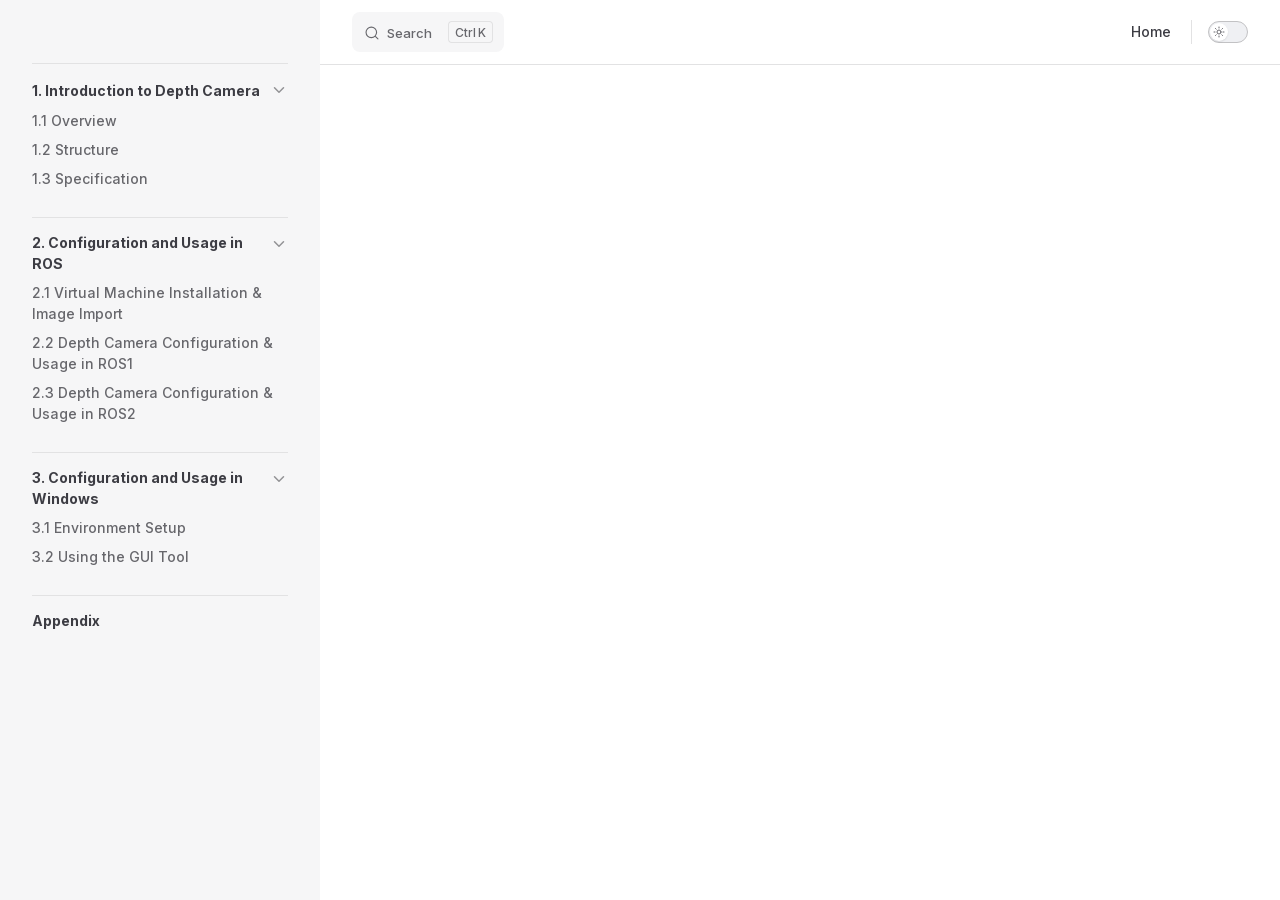
==== projects/Aurora930-Pro/en/latest/docs/index.html @ 8a3d4b2e "内容修改" ====
<!DOCTYPE html>
<html lang="en-US" dir="ltr">
  <head>
    <meta charset="utf-8">
    <meta name="viewport" content="width=device-width,initial-scale=1">
    <title>Aurora930-Pro Documentation</title>
    <meta name="description" content="Aurora930-Pro depth camera documentation">
    <meta name="generator" content="VitePress v1.6.4">
    <link rel="preload stylesheet" href="/projects/Aurora930-Pro/en/latest/assets/style.Cp7P6zC-.css" as="style">
    <link rel="preload stylesheet" href="/projects/Aurora930-Pro/en/latest/vp-icons.css" as="style">
    
    <script type="module" src="/projects/Aurora930-Pro/en/latest/assets/app.D8AveaVB.js"></script>
    <link rel="preload" href="/projects/Aurora930-Pro/en/latest/assets/inter-roman-latin.Di8DUHzh.woff2" as="font" type="font/woff2" crossorigin="">
    <link rel="modulepreload" href="/projects/Aurora930-Pro/en/latest/assets/chunks/theme.DagCFH_u.js">
    <link rel="modulepreload" href="/projects/Aurora930-Pro/en/latest/assets/chunks/framework.CgKFW5Fx.js">
    <link rel="modulepreload" href="/projects/Aurora930-Pro/en/latest/assets/docs_index.md.9IpDhLNs.lean.js">
    <link rel="icon" href="/projects/Aurora930-Pro/en/latest/favicon.ico">
    <script id="check-dark-mode">(()=>{const e=localStorage.getItem("vitepress-theme-appearance")||"auto",a=window.matchMedia("(prefers-color-scheme: dark)").matches;(!e||e==="auto"?a:e==="dark")&&document.documentElement.classList.add("dark")})();</script>
    <script id="check-mac-os">document.documentElement.classList.toggle("mac",/Mac|iPhone|iPod|iPad/i.test(navigator.platform));</script>
  </head>
  <body>
    <div id="app"><!--[--><div class="Layout" data-v-5d98c3a5><!--[--><!--]--><!--[--><span tabindex="-1" data-v-0b0ada53></span><a href="#VPContent" class="VPSkipLink visually-hidden" data-v-0b0ada53>Skip to content</a><!--]--><!----><header class="VPNav" data-v-5d98c3a5 data-v-ae24b3ad><div class="VPNavBar" data-v-ae24b3ad data-v-6aa21345><div class="wrapper" data-v-6aa21345><div class="container" data-v-6aa21345><div class="title" data-v-6aa21345><div class="VPNavBarTitle has-sidebar" data-v-6aa21345 data-v-1168a8e4><a class="title" href="/projects/Aurora930-Pro/en/latest/" data-v-1168a8e4><!--[--><!--]--><!--[--><img class="VPImage logo" src="/projects/Aurora930-Pro/en/latest/e-logo.png" alt data-v-8426fc1a><!--]--><!----><!--[--><!--]--></a></div></div><div class="content" data-v-6aa21345><div class="content-body" data-v-6aa21345><!--[--><!--]--><div class="VPNavBarSearch search" data-v-6aa21345><!--[--><!----><div id="local-search"><button type="button" class="DocSearch DocSearch-Button" aria-label="Search"><span class="DocSearch-Button-Container"><span class="vp-icon DocSearch-Search-Icon"></span><span class="DocSearch-Button-Placeholder">Search</span></span><span class="DocSearch-Button-Keys"><kbd class="DocSearch-Button-Key"></kbd><kbd class="DocSearch-Button-Key">K</kbd></span></button></div><!--]--></div><nav aria-labelledby="main-nav-aria-label" class="VPNavBarMenu menu" data-v-6aa21345 data-v-dc692963><span id="main-nav-aria-label" class="visually-hidden" data-v-dc692963> Main Navigation </span><!--[--><!--[--><a class="VPLink link vp-external-link-icon VPNavBarMenuLink" href="https://www.hiwonder.net/" target="_self" rel="noreferrer" tabindex="0" data-v-dc692963 data-v-e56f3d57><!--[--><span data-v-e56f3d57>Home</span><!--]--></a><!--]--><!--]--></nav><!----><div class="VPNavBarAppearance appearance" data-v-6aa21345 data-v-6c893767><button class="VPSwitch VPSwitchAppearance" type="button" role="switch" title aria-checked="false" data-v-6c893767 data-v-5337faa4 data-v-1d5665e3><span class="check" data-v-1d5665e3><span class="icon" data-v-1d5665e3><!--[--><span class="vpi-sun sun" data-v-5337faa4></span><span class="vpi-moon moon" data-v-5337faa4></span><!--]--></span></span></button></div><!----><div class="VPFlyout VPNavBarExtra extra" data-v-6aa21345 data-v-bb2aa2f0 data-v-cf11d7a2><button type="button" class="button" aria-haspopup="true" aria-expanded="false" aria-label="extra navigation" data-v-cf11d7a2><span class="vpi-more-horizontal icon" data-v-cf11d7a2></span></button><div class="menu" data-v-cf11d7a2><div class="VPMenu" data-v-cf11d7a2 data-v-b98bc113><!----><!--[--><!--[--><!----><div class="group" data-v-bb2aa2f0><div class="item appearance" data-v-bb2aa2f0><p class="label" data-v-bb2aa2f0>Appearance</p><div class="appearance-action" data-v-bb2aa2f0><button class="VPSwitch VPSwitchAppearance" type="button" role="switch" title aria-checked="false" data-v-bb2aa2f0 data-v-5337faa4 data-v-1d5665e3><span class="check" data-v-1d5665e3><span class="icon" data-v-1d5665e3><!--[--><span class="vpi-sun sun" data-v-5337faa4></span><span class="vpi-moon moon" data-v-5337faa4></span><!--]--></span></span></button></div></div></div><!----><!--]--><!--]--></div></div></div><!--[--><!--]--><button type="button" class="VPNavBarHamburger hamburger" aria-label="mobile navigation" aria-expanded="false" aria-controls="VPNavScreen" data-v-6aa21345 data-v-e5dd9c1c><span class="container" data-v-e5dd9c1c><span class="top" data-v-e5dd9c1c></span><span class="middle" data-v-e5dd9c1c></span><span class="bottom" data-v-e5dd9c1c></span></span></button></div></div></div></div><div class="divider" data-v-6aa21345><div class="divider-line" data-v-6aa21345></div></div></div><!----></header><div class="VPLocalNav has-sidebar empty" data-v-5d98c3a5 data-v-a6f0e41e><div class="container" data-v-a6f0e41e><button class="menu" aria-expanded="false" aria-controls="VPSidebarNav" data-v-a6f0e41e><span class="vpi-align-left menu-icon" data-v-a6f0e41e></span><span class="menu-text" data-v-a6f0e41e>Menu</span></button><div class="VPLocalNavOutlineDropdown" style="--vp-vh:0px;" data-v-a6f0e41e data-v-8a42e2b4><button data-v-8a42e2b4>Return to top</button><!----></div></div></div><aside class="VPSidebar" data-v-5d98c3a5 data-v-319d5ca6><div class="curtain" data-v-319d5ca6></div><nav class="nav" id="VPSidebarNav" aria-labelledby="sidebar-aria-label" tabindex="-1" data-v-319d5ca6><span class="visually-hidden" id="sidebar-aria-label" data-v-319d5ca6> Sidebar Navigation </span><!--[--><!--]--><!--[--><div class="no-transition group" data-v-c40bc020><section class="VPSidebarItem level-0 collapsible is-link" data-v-c40bc020 data-v-b3fd67f8><div class="item" tabindex="0" data-v-b3fd67f8><div class="indicator" data-v-b3fd67f8></div><a class="VPLink link link" href="/projects/Aurora930-Pro/en/latest/docs/1.Introduction_to_Depth_Camera.html" data-v-b3fd67f8><!--[--><h2 class="text" data-v-b3fd67f8>1. Introduction to Depth Camera</h2><!--]--></a><div class="caret" role="button" aria-label="toggle section" tabindex="0" data-v-b3fd67f8><span class="vpi-chevron-right caret-icon" data-v-b3fd67f8></span></div></div><div class="items" data-v-b3fd67f8><!--[--><div class="VPSidebarItem level-1 is-link" data-v-b3fd67f8 data-v-b3fd67f8><div class="item" data-v-b3fd67f8><div class="indicator" data-v-b3fd67f8></div><a class="VPLink link link" href="/projects/Aurora930-Pro/en/latest/docs/1.Introduction_to_Depth_Camera.html#_1-1-overview" data-v-b3fd67f8><!--[--><p class="text" data-v-b3fd67f8>1.1 Overview</p><!--]--></a><!----></div><!----></div><div class="VPSidebarItem level-1 is-link" data-v-b3fd67f8 data-v-b3fd67f8><div class="item" data-v-b3fd67f8><div class="indicator" data-v-b3fd67f8></div><a class="VPLink link link" href="/projects/Aurora930-Pro/en/latest/docs/1.Introduction_to_Depth_Camera.html#_1-2-structure" data-v-b3fd67f8><!--[--><p class="text" data-v-b3fd67f8>1.2 Structure</p><!--]--></a><!----></div><!----></div><div class="VPSidebarItem level-1 is-link" data-v-b3fd67f8 data-v-b3fd67f8><div class="item" data-v-b3fd67f8><div class="indicator" data-v-b3fd67f8></div><a class="VPLink link link" href="/projects/Aurora930-Pro/en/latest/docs/1.Introduction_to_Depth_Camera.html#_1-3-specification" data-v-b3fd67f8><!--[--><p class="text" data-v-b3fd67f8>1.3 Specification</p><!--]--></a><!----></div><!----></div><!--]--></div></section></div><div class="no-transition group" data-v-c40bc020><section class="VPSidebarItem level-0 collapsible is-link" data-v-c40bc020 data-v-b3fd67f8><div class="item" tabindex="0" data-v-b3fd67f8><div class="indicator" data-v-b3fd67f8></div><a class="VPLink link link" href="/projects/Aurora930-Pro/en/latest/docs/2.Configuration_and_Usage_in_ROS.html" data-v-b3fd67f8><!--[--><h2 class="text" data-v-b3fd67f8>2. Configuration and Usage in ROS</h2><!--]--></a><div class="caret" role="button" aria-label="toggle section" tabindex="0" data-v-b3fd67f8><span class="vpi-chevron-right caret-icon" data-v-b3fd67f8></span></div></div><div class="items" data-v-b3fd67f8><!--[--><div class="VPSidebarItem level-1 is-link" data-v-b3fd67f8 data-v-b3fd67f8><div class="item" data-v-b3fd67f8><div class="indicator" data-v-b3fd67f8></div><a class="VPLink link link" href="/projects/Aurora930-Pro/en/latest/docs/2.Configuration_and_Usage_in_ROS.html#_2-1-virtual-machine-installation-image-import" data-v-b3fd67f8><!--[--><p class="text" data-v-b3fd67f8>2.1 Virtual Machine Installation & Image Import</p><!--]--></a><!----></div><!----></div><div class="VPSidebarItem level-1 is-link" data-v-b3fd67f8 data-v-b3fd67f8><div class="item" data-v-b3fd67f8><div class="indicator" data-v-b3fd67f8></div><a class="VPLink link link" href="/projects/Aurora930-Pro/en/latest/docs/2.Configuration_and_Usage_in_ROS.html#_2-2-depth-camera-configuration-usage-in-ros1" data-v-b3fd67f8><!--[--><p class="text" data-v-b3fd67f8>2.2 Depth Camera Configuration & Usage in ROS1</p><!--]--></a><!----></div><!----></div><div class="VPSidebarItem level-1 is-link" data-v-b3fd67f8 data-v-b3fd67f8><div class="item" data-v-b3fd67f8><div class="indicator" data-v-b3fd67f8></div><a class="VPLink link link" href="/projects/Aurora930-Pro/en/latest/docs/2.Configuration_and_Usage_in_ROS.html#_2-3-depth-camera-configuration-usage-in-ros2" data-v-b3fd67f8><!--[--><p class="text" data-v-b3fd67f8>2.3 Depth Camera Configuration & Usage in ROS2</p><!--]--></a><!----></div><!----></div><!--]--></div></section></div><div class="no-transition group" data-v-c40bc020><section class="VPSidebarItem level-0 collapsible is-link" data-v-c40bc020 data-v-b3fd67f8><div class="item" tabindex="0" data-v-b3fd67f8><div class="indicator" data-v-b3fd67f8></div><a class="VPLink link link" href="/projects/Aurora930-Pro/en/latest/docs/3.Configuration_and_Usage_in_Windows.html" data-v-b3fd67f8><!--[--><h2 class="text" data-v-b3fd67f8>3. Configuration and Usage in Windows</h2><!--]--></a><div class="caret" role="button" aria-label="toggle section" tabindex="0" data-v-b3fd67f8><span class="vpi-chevron-right caret-icon" data-v-b3fd67f8></span></div></div><div class="items" data-v-b3fd67f8><!--[--><div class="VPSidebarItem level-1 is-link" data-v-b3fd67f8 data-v-b3fd67f8><div class="item" data-v-b3fd67f8><div class="indicator" data-v-b3fd67f8></div><a class="VPLink link link" href="/projects/Aurora930-Pro/en/latest/docs/3.Configuration_and_Usage_in_Windows.html#_3-1-environment-setup" data-v-b3fd67f8><!--[--><p class="text" data-v-b3fd67f8>3.1 Environment Setup</p><!--]--></a><!----></div><!----></div><div class="VPSidebarItem level-1 is-link" data-v-b3fd67f8 data-v-b3fd67f8><div class="item" data-v-b3fd67f8><div class="indicator" data-v-b3fd67f8></div><a class="VPLink link link" href="/projects/Aurora930-Pro/en/latest/docs/3.Configuration_and_Usage_in_Windows.html#_3-2-using-the-gui-tool" data-v-b3fd67f8><!--[--><p class="text" data-v-b3fd67f8>3.2 Using the GUI Tool</p><!--]--></a><!----></div><!----></div><!--]--></div></section></div><div class="no-transition group" data-v-c40bc020><div class="VPSidebarItem level-0 collapsible is-link" data-v-c40bc020 data-v-b3fd67f8><div class="item" tabindex="0" data-v-b3fd67f8><div class="indicator" data-v-b3fd67f8></div><a class="VPLink link link" href="/projects/Aurora930-Pro/en/latest/docs/Appendix.html" data-v-b3fd67f8><!--[--><p class="text" data-v-b3fd67f8>Appendix</p><!--]--></a><!----></div><!----></div></div><!--]--><!--[--><!--]--></nav></aside><div class="VPContent has-sidebar" id="VPContent" data-v-5d98c3a5 data-v-1428d186><page-redirect data-v-1428d186></page-redirect></div><!----><!--[--><!--]--></div><!--[--><!----><!--]--><!----><!--]--></div>
    <script>window.__VP_HASH_MAP__=JSON.parse("{\"docs_1.introduction_to_depth_camera.md\":\"BYL09eOH\",\"docs_2.configuration_and_usage_in_ros.md\":\"D1vqk2oC\",\"docs_3.configuration_and_usage_in_windows.md\":\"Bz9KjbNF\",\"docs_appendix.md\":\"94akVBrg\",\"docs_index.md\":\"9IpDhLNs\",\"index.md\":\"cElbRmN9\"}");window.__VP_SITE_DATA__=JSON.parse("{\"lang\":\"en-US\",\"dir\":\"ltr\",\"title\":\"Aurora930-Pro Documentation\",\"description\":\"Aurora930-Pro depth camera documentation\",\"base\":\"/projects/Aurora930-Pro/en/latest/\",\"head\":[],\"router\":{\"prefetchLinks\":true},\"appearance\":true,\"themeConfig\":{\"siteTitle\":false,\"logo\":\"/e-logo.png\",\"outline\":[2,3],\"search\":{\"provider\":\"local\",\"options\":{\"translations\":{\"button\":{\"buttonText\":\"Search\",\"buttonAriaLabel\":\"Search\"},\"modal\":{\"searchBox\":{\"resetButtonTitle\":\"Clear search query\",\"resetButtonAriaLabel\":\"Clear search query\",\"cancelButtonText\":\"Cancel\",\"cancelButtonAriaLabel\":\"Cancel\"},\"startScreen\":{\"recentSearchTitle\":\"Recent Searches\",\"noRecentSearchText\":\"No recent searches\",\"suggestedQueryTitle\":\"Suggested Queries\"},\"noResultsScreen\":{\"noResultsText\":\"No results found for\",\"suggestedQueryText\":\"You can try searching for\",\"reportMissingResultsText\":\"Have any queries?\",\"reportMissingResultsLinkText\":\"Report here\"},\"footer\":{\"selectText\":\"to select\",\"navigateText\":\"to navigate\",\"closeText\":\"to close\"}}}}},\"nav\":[{\"text\":\"Home\",\"link\":\"https://www.hiwonder.net/\",\"target\":\"_self\"}],\"sidebar\":[{\"text\":\"1. Introduction to Depth Camera\",\"link\":\"/docs/1.Introduction_to_Depth_Camera.html\",\"collapsed\":false,\"items\":[{\"text\":\"1.1 Overview\",\"link\":\"/docs/1.Introduction_to_Depth_Camera.html#_1-1-overview\"},{\"text\":\"1.2 Structure\",\"link\":\"/docs/1.Introduction_to_Depth_Camera.html#_1-2-structure\"},{\"text\":\"1.3 Specification\",\"link\":\"/docs/1.Introduction_to_Depth_Camera.html#_1-3-specification\"}]},{\"text\":\"2. Configuration and Usage in ROS\",\"link\":\"/docs/2.Configuration_and_Usage_in_ROS.html\",\"collapsed\":false,\"items\":[{\"text\":\"2.1 Virtual Machine Installation & Image Import\",\"link\":\"/docs/2.Configuration_and_Usage_in_ROS.html#_2-1-virtual-machine-installation-image-import\"},{\"text\":\"2.2 Depth Camera Configuration & Usage in ROS1\",\"link\":\"/docs/2.Configuration_and_Usage_in_ROS.html#_2-2-depth-camera-configuration-usage-in-ros1\"},{\"text\":\"2.3 Depth Camera Configuration & Usage in ROS2\",\"link\":\"/docs/2.Configuration_and_Usage_in_ROS.html#_2-3-depth-camera-configuration-usage-in-ros2\"}]},{\"text\":\"3. Configuration and Usage in Windows\",\"link\":\"/docs/3.Configuration_and_Usage_in_Windows.html\",\"collapsed\":false,\"items\":[{\"text\":\"3.1 Environment Setup\",\"link\":\"/docs/3.Configuration_and_Usage_in_Windows.html#_3-1-environment-setup\"},{\"text\":\"3.2 Using the GUI Tool\",\"link\":\"/docs/3.Configuration_and_Usage_in_Windows.html#_3-2-using-the-gui-tool\"}]},{\"text\":\"Appendix\",\"link\":\"/docs/Appendix.html\",\"collapsed\":false,\"items\":[]}]},\"locales\":{},\"scrollOffset\":134,\"cleanUrls\":false}");</script>
    
  </body>
</html>
---- projects/Aurora930-Pro/en/latest/assets/style.Cp7P6zC-.css ----
@font-face{font-family:Inter;font-style:normal;font-weight:100 900;font-display:swap;src:url(/projects/Aurora930-Pro/en/latest/assets/inter-roman-cyrillic-ext.BBPuwvHQ.woff2) format("woff2");unicode-range:U+0460-052F,U+1C80-1C88,U+20B4,U+2DE0-2DFF,U+A640-A69F,U+FE2E-FE2F}@font-face{font-family:Inter;font-style:normal;font-weight:100 900;font-display:swap;src:url(/projects/Aurora930-Pro/en/latest/assets/inter-roman-cyrillic.C5lxZ8CY.woff2) format("woff2");unicode-range:U+0301,U+0400-045F,U+0490-0491,U+04B0-04B1,U+2116}@font-face{font-family:Inter;font-style:normal;font-weight:100 900;font-display:swap;src:url(/projects/Aurora930-Pro/en/latest/assets/inter-roman-greek-ext.CqjqNYQ-.woff2) format("woff2");unicode-range:U+1F00-1FFF}@font-face{font-family:Inter;font-style:normal;font-weight:100 900;font-display:swap;src:url(/projects/Aurora930-Pro/en/latest/assets/inter-roman-greek.BBVDIX6e.woff2) format("woff2");unicode-range:U+0370-0377,U+037A-037F,U+0384-038A,U+038C,U+038E-03A1,U+03A3-03FF}@font-face{font-family:Inter;font-style:normal;font-weight:100 900;font-display:swap;src:url(/projects/Aurora930-Pro/en/latest/assets/inter-roman-vietnamese.BjW4sHH5.woff2) format("woff2");unicode-range:U+0102-0103,U+0110-0111,U+0128-0129,U+0168-0169,U+01A0-01A1,U+01AF-01B0,U+0300-0301,U+0303-0304,U+0308-0309,U+0323,U+0329,U+1EA0-1EF9,U+20AB}@font-face{font-family:Inter;font-style:normal;font-weight:100 900;font-display:swap;src:url(/projects/Aurora930-Pro/en/latest/assets/inter-roman-latin-ext.4ZJIpNVo.woff2) format("woff2");unicode-range:U+0100-02AF,U+0304,U+0308,U+0329,U+1E00-1E9F,U+1EF2-1EFF,U+2020,U+20A0-20AB,U+20AD-20C0,U+2113,U+2C60-2C7F,U+A720-A7FF}@font-face{font-family:Inter;font-style:normal;font-weight:100 900;font-display:swap;src:url(/projects/Aurora930-Pro/en/latest/assets/inter-roman-latin.Di8DUHzh.woff2) format("woff2");unicode-range:U+0000-00FF,U+0131,U+0152-0153,U+02BB-02BC,U+02C6,U+02DA,U+02DC,U+0304,U+0308,U+0329,U+2000-206F,U+2074,U+20AC,U+2122,U+2191,U+2193,U+2212,U+2215,U+FEFF,U+FFFD}@font-face{font-family:Inter;font-style:italic;font-weight:100 900;font-display:swap;src:url(/projects/Aurora930-Pro/en/latest/assets/inter-italic-cyrillic-ext.r48I6akx.woff2) format("woff2");unicode-range:U+0460-052F,U+1C80-1C88,U+20B4,U+2DE0-2DFF,U+A640-A69F,U+FE2E-FE2F}@font-face{font-family:Inter;font-style:italic;font-weight:100 900;font-display:swap;src:url(/projects/Aurora930-Pro/en/latest/assets/inter-italic-cyrillic.By2_1cv3.woff2) format("woff2");unicode-range:U+0301,U+0400-045F,U+0490-0491,U+04B0-04B1,U+2116}@font-face{font-family:Inter;font-style:italic;font-weight:100 900;font-display:swap;src:url(/projects/Aurora930-Pro/en/latest/assets/inter-italic-greek-ext.1u6EdAuj.woff2) format("woff2");unicode-range:U+1F00-1FFF}@font-face{font-family:Inter;font-style:italic;font-weight:100 900;font-display:swap;src:url(/projects/Aurora930-Pro/en/latest/assets/inter-italic-greek.DJ8dCoTZ.woff2) format("woff2");unicode-range:U+0370-0377,U+037A-037F,U+0384-038A,U+038C,U+038E-03A1,U+03A3-03FF}@font-face{font-family:Inter;font-style:italic;font-weight:100 900;font-display:swap;src:url(/projects/Aurora930-Pro/en/latest/assets/inter-italic-vietnamese.BSbpV94h.woff2) format("woff2");unicode-range:U+0102-0103,U+0110-0111,U+0128-0129,U+0168-0169,U+01A0-01A1,U+01AF-01B0,U+0300-0301,U+0303-0304,U+0308-0309,U+0323,U+0329,U+1EA0-1EF9,U+20AB}@font-face{font-family:Inter;font-style:italic;font-weight:100 900;font-display:swap;src:url(/projects/Aurora930-Pro/en/latest/assets/inter-italic-latin-ext.CN1xVJS-.woff2) format("woff2");unicode-range:U+0100-02AF,U+0304,U+0308,U+0329,U+1E00-1E9F,U+1EF2-1EFF,U+2020,U+20A0-20AB,U+20AD-20C0,U+2113,U+2C60-2C7F,U+A720-A7FF}@font-face{font-family:Inter;font-style:italic;font-weight:100 900;font-display:swap;src:url(/projects/Aurora930-Pro/en/latest/assets/inter-italic-latin.C2AdPX0b.woff2) format("woff2");unicode-range:U+0000-00FF,U+0131,U+0152-0153,U+02BB-02BC,U+02C6,U+02DA,U+02DC,U+0304,U+0308,U+0329,U+2000-206F,U+2074,U+20AC,U+2122,U+2191,U+2193,U+2212,U+2215,U+FEFF,U+FFFD}@font-face{font-family:Punctuation SC;font-weight:400;src:local("PingFang SC Regular"),local("Noto Sans CJK SC"),local("Microsoft YaHei");unicode-range:U+201C,U+201D,U+2018,U+2019,U+2E3A,U+2014,U+2013,U+2026,U+00B7,U+007E,U+002F}@font-face{font-family:Punctuation SC;font-weight:500;src:local("PingFang SC Medium"),local("Noto Sans CJK SC"),local("Microsoft YaHei");unicode-range:U+201C,U+201D,U+2018,U+2019,U+2E3A,U+2014,U+2013,U+2026,U+00B7,U+007E,U+002F}@font-face{font-family:Punctuation SC;font-weight:600;src:local("PingFang SC Semibold"),local("Noto Sans CJK SC Bold"),local("Microsoft YaHei Bold");unicode-range:U+201C,U+201D,U+2018,U+2019,U+2E3A,U+2014,U+2013,U+2026,U+00B7,U+007E,U+002F}@font-face{font-family:Punctuation SC;font-weight:700;src:local("PingFang SC Semibold"),local("Noto Sans CJK SC Bold"),local("Microsoft YaHei Bold");unicode-range:U+201C,U+201D,U+2018,U+2019,U+2E3A,U+2014,U+2013,U+2026,U+00B7,U+007E,U+002F}:root{--vp-c-white: #ffffff;--vp-c-black: #000000;--vp-c-neutral: var(--vp-c-black);--vp-c-neutral-inverse: var(--vp-c-white)}.dark{--vp-c-neutral: var(--vp-c-white);--vp-c-neutral-inverse: var(--vp-c-black)}:root{--vp-c-gray-1: #dddde3;--vp-c-gray-2: #e4e4e9;--vp-c-gray-3: #ebebef;--vp-c-gray-soft: rgba(142, 150, 170, .14);--vp-c-indigo-1: #3451b2;--vp-c-indigo-2: #3a5ccc;--vp-c-indigo-3: #5672cd;--vp-c-indigo-soft: rgba(100, 108, 255, .14);--vp-c-purple-1: #6f42c1;--vp-c-purple-2: #7e4cc9;--vp-c-purple-3: #8e5cd9;--vp-c-purple-soft: rgba(159, 122, 234, .14);--vp-c-green-1: #18794e;--vp-c-green-2: #299764;--vp-c-green-3: #30a46c;--vp-c-green-soft: rgba(16, 185, 129, .14);--vp-c-yellow-1: #915930;--vp-c-yellow-2: #946300;--vp-c-yellow-3: #9f6a00;--vp-c-yellow-soft: rgba(234, 179, 8, .14);--vp-c-red-1: #b8272c;--vp-c-red-2: #d5393e;--vp-c-red-3: #e0575b;--vp-c-red-soft: rgba(244, 63, 94, .14);--vp-c-sponsor: #db2777}.dark{--vp-c-gray-1: #515c67;--vp-c-gray-2: #414853;--vp-c-gray-3: #32363f;--vp-c-gray-soft: rgba(101, 117, 133, .16);--vp-c-indigo-1: #a8b1ff;--vp-c-indigo-2: #5c73e7;--vp-c-indigo-3: #3e63dd;--vp-c-indigo-soft: rgba(100, 108, 255, .16);--vp-c-purple-1: #c8abfa;--vp-c-purple-2: #a879e6;--vp-c-purple-3: #8e5cd9;--vp-c-purple-soft: rgba(159, 122, 234, .16);--vp-c-green-1: #3dd68c;--vp-c-green-2: #30a46c;--vp-c-green-3: #298459;--vp-c-green-soft: rgba(16, 185, 129, .16);--vp-c-yellow-1: #f9b44e;--vp-c-yellow-2: #da8b17;--vp-c-yellow-3: #a46a0a;--vp-c-yellow-soft: rgba(234, 179, 8, .16);--vp-c-red-1: #f66f81;--vp-c-red-2: #f14158;--vp-c-red-3: #b62a3c;--vp-c-red-soft: rgba(244, 63, 94, .16)}:root{--vp-c-bg: #ffffff;--vp-c-bg-alt: #f6f6f7;--vp-c-bg-elv: #ffffff;--vp-c-bg-soft: #f6f6f7}.dark{--vp-c-bg: #1b1b1f;--vp-c-bg-alt: #161618;--vp-c-bg-elv: #202127;--vp-c-bg-soft: #202127}:root{--vp-c-border: #c2c2c4;--vp-c-divider: #e2e2e3;--vp-c-gutter: #e2e2e3}.dark{--vp-c-border: #3c3f44;--vp-c-divider: #2e2e32;--vp-c-gutter: #000000}:root{--vp-c-text-1: #3c3c43;--vp-c-text-2: #67676c;--vp-c-text-3: #929295}.dark{--vp-c-text-1: #dfdfd6;--vp-c-text-2: #98989f;--vp-c-text-3: #6a6a71}:root{--vp-c-default-1: var(--vp-c-gray-1);--vp-c-default-2: var(--vp-c-gray-2);--vp-c-default-3: var(--vp-c-gray-3);--vp-c-default-soft: var(--vp-c-gray-soft);--vp-c-brand-1: var(--vp-c-indigo-1);--vp-c-brand-2: var(--vp-c-indigo-2);--vp-c-brand-3: var(--vp-c-indigo-3);--vp-c-brand-soft: var(--vp-c-indigo-soft);--vp-c-brand: var(--vp-c-brand-1);--vp-c-tip-1: var(--vp-c-brand-1);--vp-c-tip-2: var(--vp-c-brand-2);--vp-c-tip-3: var(--vp-c-brand-3);--vp-c-tip-soft: var(--vp-c-brand-soft);--vp-c-note-1: var(--vp-c-brand-1);--vp-c-note-2: var(--vp-c-brand-2);--vp-c-note-3: var(--vp-c-brand-3);--vp-c-note-soft: var(--vp-c-brand-soft);--vp-c-success-1: var(--vp-c-green-1);--vp-c-success-2: var(--vp-c-green-2);--vp-c-success-3: var(--vp-c-green-3);--vp-c-success-soft: var(--vp-c-green-soft);--vp-c-important-1: var(--vp-c-purple-1);--vp-c-important-2: var(--vp-c-purple-2);--vp-c-important-3: var(--vp-c-purple-3);--vp-c-important-soft: var(--vp-c-purple-soft);--vp-c-warning-1: var(--vp-c-yellow-1);--vp-c-warning-2: var(--vp-c-yellow-2);--vp-c-warning-3: var(--vp-c-yellow-3);--vp-c-warning-soft: var(--vp-c-yellow-soft);--vp-c-danger-1: var(--vp-c-red-1);--vp-c-danger-2: var(--vp-c-red-2);--vp-c-danger-3: var(--vp-c-red-3);--vp-c-danger-soft: var(--vp-c-red-soft);--vp-c-caution-1: var(--vp-c-red-1);--vp-c-caution-2: var(--vp-c-red-2);--vp-c-caution-3: var(--vp-c-red-3);--vp-c-caution-soft: var(--vp-c-red-soft)}:root{--vp-font-family-base: "Inter", ui-sans-serif, system-ui, sans-serif, "Apple Color Emoji", "Segoe UI Emoji", "Segoe UI Symbol", "Noto Color Emoji";--vp-font-family-mono: ui-monospace, "Menlo", "Monaco", "Consolas", "Liberation Mono", "Courier New", monospace;font-optical-sizing:auto}:root:where(:lang(zh)){--vp-font-family-base: "Punctuation SC", "Inter", ui-sans-serif, system-ui, sans-serif, "Apple Color Emoji", "Segoe UI Emoji", "Segoe UI Symbol", "Noto Color Emoji"}:root{--vp-shadow-1: 0 1px 2px rgba(0, 0, 0, .04), 0 1px 2px rgba(0, 0, 0, .06);--vp-shadow-2: 0 3px 12px rgba(0, 0, 0, .07), 0 1px 4px rgba(0, 0, 0, .07);--vp-shadow-3: 0 12px 32px rgba(0, 0, 0, .1), 0 2px 6px rgba(0, 0, 0, .08);--vp-shadow-4: 0 14px 44px rgba(0, 0, 0, .12), 0 3px 9px rgba(0, 0, 0, .12);--vp-shadow-5: 0 18px 56px rgba(0, 0, 0, .16), 0 4px 12px rgba(0, 0, 0, .16)}:root{--vp-z-index-footer: 10;--vp-z-index-local-nav: 20;--vp-z-index-nav: 30;--vp-z-index-layout-top: 40;--vp-z-index-backdrop: 50;--vp-z-index-sidebar: 60}@media (min-width: 960px){:root{--vp-z-index-sidebar: 25}}:root{--vp-layout-max-width: 1440px}:root{--vp-header-anchor-symbol: "#"}:root{--vp-code-line-height: 1.7;--vp-code-font-size: .875em;--vp-code-color: var(--vp-c-brand-1);--vp-code-link-color: var(--vp-c-brand-1);--vp-code-link-hover-color: var(--vp-c-brand-2);--vp-code-bg: var(--vp-c-default-soft);--vp-code-block-color: var(--vp-c-text-2);--vp-code-block-bg: var(--vp-c-bg-alt);--vp-code-block-divider-color: var(--vp-c-gutter);--vp-code-lang-color: var(--vp-c-text-3);--vp-code-line-highlight-color: var(--vp-c-default-soft);--vp-code-line-number-color: var(--vp-c-text-3);--vp-code-line-diff-add-color: var(--vp-c-success-soft);--vp-code-line-diff-add-symbol-color: var(--vp-c-success-1);--vp-code-line-diff-remove-color: var(--vp-c-danger-soft);--vp-code-line-diff-remove-symbol-color: var(--vp-c-danger-1);--vp-code-line-warning-color: var(--vp-c-warning-soft);--vp-code-line-error-color: var(--vp-c-danger-soft);--vp-code-copy-code-border-color: var(--vp-c-divider);--vp-code-copy-code-bg: var(--vp-c-bg-soft);--vp-code-copy-code-hover-border-color: var(--vp-c-divider);--vp-code-copy-code-hover-bg: var(--vp-c-bg);--vp-code-copy-code-active-text: var(--vp-c-text-2);--vp-code-copy-copied-text-content: "Copied";--vp-code-tab-divider: var(--vp-code-block-divider-color);--vp-code-tab-text-color: var(--vp-c-text-2);--vp-code-tab-bg: var(--vp-code-block-bg);--vp-code-tab-hover-text-color: var(--vp-c-text-1);--vp-code-tab-active-text-color: var(--vp-c-text-1);--vp-code-tab-active-bar-color: var(--vp-c-brand-1)}:lang(es),:lang(pt){--vp-code-copy-copied-text-content: "Copiado"}:lang(fa){--vp-code-copy-copied-text-content: "کپی شد"}:lang(ko){--vp-code-copy-copied-text-content: "복사됨"}:lang(ru){--vp-code-copy-copied-text-content: "Скопировано"}:lang(zh){--vp-code-copy-copied-text-content: "已复制"}:root{--vp-button-brand-border: transparent;--vp-button-brand-text: var(--vp-c-white);--vp-button-brand-bg: var(--vp-c-brand-3);--vp-button-brand-hover-border: transparent;--vp-button-brand-hover-text: var(--vp-c-white);--vp-button-brand-hover-bg: var(--vp-c-brand-2);--vp-button-brand-active-border: transparent;--vp-button-brand-active-text: var(--vp-c-white);--vp-button-brand-active-bg: var(--vp-c-brand-1);--vp-button-alt-border: transparent;--vp-button-alt-text: var(--vp-c-text-1);--vp-button-alt-bg: var(--vp-c-default-3);--vp-button-alt-hover-border: transparent;--vp-button-alt-hover-text: var(--vp-c-text-1);--vp-button-alt-hover-bg: var(--vp-c-default-2);--vp-button-alt-active-border: transparent;--vp-button-alt-active-text: var(--vp-c-text-1);--vp-button-alt-active-bg: var(--vp-c-default-1);--vp-button-sponsor-border: var(--vp-c-text-2);--vp-button-sponsor-text: var(--vp-c-text-2);--vp-button-sponsor-bg: transparent;--vp-button-sponsor-hover-border: var(--vp-c-sponsor);--vp-button-sponsor-hover-text: var(--vp-c-sponsor);--vp-button-sponsor-hover-bg: transparent;--vp-button-sponsor-active-border: var(--vp-c-sponsor);--vp-button-sponsor-active-text: var(--vp-c-sponsor);--vp-button-sponsor-active-bg: transparent}:root{--vp-custom-block-font-size: 14px;--vp-custom-block-code-font-size: 13px;--vp-custom-block-info-border: transparent;--vp-custom-block-info-text: var(--vp-c-text-1);--vp-custom-block-info-bg: var(--vp-c-default-soft);--vp-custom-block-info-code-bg: var(--vp-c-default-soft);--vp-custom-block-note-border: transparent;--vp-custom-block-note-text: var(--vp-c-text-1);--vp-custom-block-note-bg: var(--vp-c-default-soft);--vp-custom-block-note-code-bg: var(--vp-c-default-soft);--vp-custom-block-tip-border: transparent;--vp-custom-block-tip-text: var(--vp-c-text-1);--vp-custom-block-tip-bg: var(--vp-c-tip-soft);--vp-custom-block-tip-code-bg: var(--vp-c-tip-soft);--vp-custom-block-important-border: transparent;--vp-custom-block-important-text: var(--vp-c-text-1);--vp-custom-block-important-bg: var(--vp-c-important-soft);--vp-custom-block-important-code-bg: var(--vp-c-important-soft);--vp-custom-block-warning-border: transparent;--vp-custom-block-warning-text: var(--vp-c-text-1);--vp-custom-block-warning-bg: var(--vp-c-warning-soft);--vp-custom-block-warning-code-bg: var(--vp-c-warning-soft);--vp-custom-block-danger-border: transparent;--vp-custom-block-danger-text: var(--vp-c-text-1);--vp-custom-block-danger-bg: var(--vp-c-danger-soft);--vp-custom-block-danger-code-bg: var(--vp-c-danger-soft);--vp-custom-block-caution-border: transparent;--vp-custom-block-caution-text: var(--vp-c-text-1);--vp-custom-block-caution-bg: var(--vp-c-caution-soft);--vp-custom-block-caution-code-bg: var(--vp-c-caution-soft);--vp-custom-block-details-border: var(--vp-custom-block-info-border);--vp-custom-block-details-text: var(--vp-custom-block-info-text);--vp-custom-block-details-bg: var(--vp-custom-block-info-bg);--vp-custom-block-details-code-bg: var(--vp-custom-block-info-code-bg)}:root{--vp-input-border-color: var(--vp-c-border);--vp-input-bg-color: var(--vp-c-bg-alt);--vp-input-switch-bg-color: var(--vp-c-default-soft)}:root{--vp-nav-height: 64px;--vp-nav-bg-color: var(--vp-c-bg);--vp-nav-screen-bg-color: var(--vp-c-bg);--vp-nav-logo-height: 24px}.hide-nav{--vp-nav-height: 0px}.hide-nav .VPSidebar{--vp-nav-height: 22px}:root{--vp-local-nav-bg-color: var(--vp-c-bg)}:root{--vp-sidebar-width: 272px;--vp-sidebar-bg-color: var(--vp-c-bg-alt)}:root{--vp-backdrop-bg-color: rgba(0, 0, 0, .6)}:root{--vp-home-hero-name-color: var(--vp-c-brand-1);--vp-home-hero-name-background: transparent;--vp-home-hero-image-background-image: none;--vp-home-hero-image-filter: none}:root{--vp-badge-info-border: transparent;--vp-badge-info-text: var(--vp-c-text-2);--vp-badge-info-bg: var(--vp-c-default-soft);--vp-badge-tip-border: transparent;--vp-badge-tip-text: var(--vp-c-tip-1);--vp-badge-tip-bg: var(--vp-c-tip-soft);--vp-badge-warning-border: transparent;--vp-badge-warning-text: var(--vp-c-warning-1);--vp-badge-warning-bg: var(--vp-c-warning-soft);--vp-badge-danger-border: transparent;--vp-badge-danger-text: var(--vp-c-danger-1);--vp-badge-danger-bg: var(--vp-c-danger-soft)}:root{--vp-carbon-ads-text-color: var(--vp-c-text-1);--vp-carbon-ads-poweredby-color: var(--vp-c-text-2);--vp-carbon-ads-bg-color: var(--vp-c-bg-soft);--vp-carbon-ads-hover-text-color: var(--vp-c-brand-1);--vp-carbon-ads-hover-poweredby-color: var(--vp-c-text-1)}:root{--vp-local-search-bg: var(--vp-c-bg);--vp-local-search-result-bg: var(--vp-c-bg);--vp-local-search-result-border: var(--vp-c-divider);--vp-local-search-result-selected-bg: var(--vp-c-bg);--vp-local-search-result-selected-border: var(--vp-c-brand-1);--vp-local-search-highlight-bg: var(--vp-c-brand-1);--vp-local-search-highlight-text: var(--vp-c-neutral-inverse)}@media (prefers-reduced-motion: reduce){*,:before,:after{animation-delay:-1ms!important;animation-duration:1ms!important;animation-iteration-count:1!important;background-attachment:initial!important;scroll-behavior:auto!important;transition-duration:0s!important;transition-delay:0s!important}}*,:before,:after{box-sizing:border-box}html{line-height:1.4;font-size:16px;-webkit-text-size-adjust:100%}html.dark{color-scheme:dark}body{margin:0;width:100%;min-width:320px;min-height:100vh;line-height:24px;font-family:var(--vp-font-family-base);font-size:16px;font-weight:400;color:var(--vp-c-text-1);background-color:var(--vp-c-bg);font-synthesis:style;text-rendering:optimizeLegibility;-webkit-font-smoothing:antialiased;-moz-osx-font-smoothing:grayscale}main{display:block}h1,h2,h3,h4,h5,h6{margin:0;line-height:24px;font-size:16px;font-weight:400}p{margin:0}strong,b{font-weight:600}a,area,button,[role=button],input,label,select,summary,textarea{touch-action:manipulation}a{color:inherit;text-decoration:inherit}ol,ul{list-style:none;margin:0;padding:0}blockquote{margin:0}pre,code,kbd,samp{font-family:var(--vp-font-family-mono)}img,svg,video,canvas,audio,iframe,embed,object{display:block}figure{margin:0}img,video{max-width:100%;height:auto}button,input,optgroup,select,textarea{border:0;padding:0;line-height:inherit;color:inherit}button{padding:0;font-family:inherit;background-color:transparent;background-image:none}button:enabled,[role=button]:enabled{cursor:pointer}button:focus,button:focus-visible{outline:1px dotted;outline:4px auto -webkit-focus-ring-color}button:focus:not(:focus-visible){outline:none!important}input:focus,textarea:focus,select:focus{outline:none}table{border-collapse:collapse}input{background-color:transparent}input:-ms-input-placeholder,textarea:-ms-input-placeholder{color:var(--vp-c-text-3)}input::-ms-input-placeholder,textarea::-ms-input-placeholder{color:var(--vp-c-text-3)}input::placeholder,textarea::placeholder{color:var(--vp-c-text-3)}input::-webkit-outer-spin-button,input::-webkit-inner-spin-button{-webkit-appearance:none;margin:0}input[type=number]{-moz-appearance:textfield}textarea{resize:vertical}select{-webkit-appearance:none}fieldset{margin:0;padding:0}h1,h2,h3,h4,h5,h6,li,p{overflow-wrap:break-word}vite-error-overlay{z-index:9999}mjx-container{overflow-x:auto}mjx-container>svg{display:inline-block;margin:auto}[class^=vpi-],[class*=" vpi-"],.vp-icon{width:1em;height:1em}[class^=vpi-].bg,[class*=" vpi-"].bg,.vp-icon.bg{background-size:100% 100%;background-color:transparent}[class^=vpi-]:not(.bg),[class*=" vpi-"]:not(.bg),.vp-icon:not(.bg){-webkit-mask:var(--icon) no-repeat;mask:var(--icon) no-repeat;-webkit-mask-size:100% 100%;mask-size:100% 100%;background-color:currentColor;color:inherit}.vpi-align-left{--icon: url("data:image/svg+xml,%3Csvg xmlns='http://www.w3.org/2000/svg' fill='none' stroke='currentColor' stroke-linecap='round' stroke-linejoin='round' stroke-width='2' viewBox='0 0 24 24'%3E%3Cpath d='M21 6H3M15 12H3M17 18H3'/%3E%3C/svg%3E")}.vpi-arrow-right,.vpi-arrow-down,.vpi-arrow-left,.vpi-arrow-up{--icon: url("data:image/svg+xml,%3Csvg xmlns='http://www.w3.org/2000/svg' fill='none' stroke='currentColor' stroke-linecap='round' stroke-linejoin='round' stroke-width='2' viewBox='0 0 24 24'%3E%3Cpath d='M5 12h14M12 5l7 7-7 7'/%3E%3C/svg%3E")}.vpi-chevron-right,.vpi-chevron-down,.vpi-chevron-left,.vpi-chevron-up{--icon: url("data:image/svg+xml,%3Csvg xmlns='http://www.w3.org/2000/svg' fill='none' stroke='currentColor' stroke-linecap='round' stroke-linejoin='round' stroke-width='2' viewBox='0 0 24 24'%3E%3Cpath d='m9 18 6-6-6-6'/%3E%3C/svg%3E")}.vpi-chevron-down,.vpi-arrow-down{transform:rotate(90deg)}.vpi-chevron-left,.vpi-arrow-left{transform:rotate(180deg)}.vpi-chevron-up,.vpi-arrow-up{transform:rotate(-90deg)}.vpi-square-pen{--icon: url("data:image/svg+xml,%3Csvg xmlns='http://www.w3.org/2000/svg' fill='none' stroke='currentColor' stroke-linecap='round' stroke-linejoin='round' stroke-width='2' viewBox='0 0 24 24'%3E%3Cpath d='M12 3H5a2 2 0 0 0-2 2v14a2 2 0 0 0 2 2h14a2 2 0 0 0 2-2v-7'/%3E%3Cpath d='M18.375 2.625a2.121 2.121 0 1 1 3 3L12 15l-4 1 1-4Z'/%3E%3C/svg%3E")}.vpi-plus{--icon: url("data:image/svg+xml,%3Csvg xmlns='http://www.w3.org/2000/svg' fill='none' stroke='currentColor' stroke-linecap='round' stroke-linejoin='round' stroke-width='2' viewBox='0 0 24 24'%3E%3Cpath d='M5 12h14M12 5v14'/%3E%3C/svg%3E")}.vpi-sun{--icon: url("data:image/svg+xml,%3Csvg xmlns='http://www.w3.org/2000/svg' fill='none' stroke='currentColor' stroke-linecap='round' stroke-linejoin='round' stroke-width='2' viewBox='0 0 24 24'%3E%3Ccircle cx='12' cy='12' r='4'/%3E%3Cpath d='M12 2v2M12 20v2M4.93 4.93l1.41 1.41M17.66 17.66l1.41 1.41M2 12h2M20 12h2M6.34 17.66l-1.41 1.41M19.07 4.93l-1.41 1.41'/%3E%3C/svg%3E")}.vpi-moon{--icon: url("data:image/svg+xml,%3Csvg xmlns='http://www.w3.org/2000/svg' fill='none' stroke='currentColor' stroke-linecap='round' stroke-linejoin='round' stroke-width='2' viewBox='0 0 24 24'%3E%3Cpath d='M12 3a6 6 0 0 0 9 9 9 9 0 1 1-9-9Z'/%3E%3C/svg%3E")}.vpi-more-horizontal{--icon: url("data:image/svg+xml,%3Csvg xmlns='http://www.w3.org/2000/svg' fill='none' stroke='currentColor' stroke-linecap='round' stroke-linejoin='round' stroke-width='2' viewBox='0 0 24 24'%3E%3Ccircle cx='12' cy='12' r='1'/%3E%3Ccircle cx='19' cy='12' r='1'/%3E%3Ccircle cx='5' cy='12' r='1'/%3E%3C/svg%3E")}.vpi-languages{--icon: url("data:image/svg+xml,%3Csvg xmlns='http://www.w3.org/2000/svg' fill='none' stroke='currentColor' stroke-linecap='round' stroke-linejoin='round' stroke-width='2' viewBox='0 0 24 24'%3E%3Cpath d='m5 8 6 6M4 14l6-6 2-3M2 5h12M7 2h1M22 22l-5-10-5 10M14 18h6'/%3E%3C/svg%3E")}.vpi-heart{--icon: url("data:image/svg+xml,%3Csvg xmlns='http://www.w3.org/2000/svg' fill='none' stroke='currentColor' stroke-linecap='round' stroke-linejoin='round' stroke-width='2' viewBox='0 0 24 24'%3E%3Cpath d='M19 14c1.49-1.46 3-3.21 3-5.5A5.5 5.5 0 0 0 16.5 3c-1.76 0-3 .5-4.5 2-1.5-1.5-2.74-2-4.5-2A5.5 5.5 0 0 0 2 8.5c0 2.3 1.5 4.05 3 5.5l7 7Z'/%3E%3C/svg%3E")}.vpi-search{--icon: url("data:image/svg+xml,%3Csvg xmlns='http://www.w3.org/2000/svg' fill='none' stroke='currentColor' stroke-linecap='round' stroke-linejoin='round' stroke-width='2' viewBox='0 0 24 24'%3E%3Ccircle cx='11' cy='11' r='8'/%3E%3Cpath d='m21 21-4.3-4.3'/%3E%3C/svg%3E")}.vpi-layout-list{--icon: url("data:image/svg+xml,%3Csvg xmlns='http://www.w3.org/2000/svg' fill='none' stroke='currentColor' stroke-linecap='round' stroke-linejoin='round' stroke-width='2' viewBox='0 0 24 24'%3E%3Crect width='7' height='7' x='3' y='3' rx='1'/%3E%3Crect width='7' height='7' x='3' y='14' rx='1'/%3E%3Cpath d='M14 4h7M14 9h7M14 15h7M14 20h7'/%3E%3C/svg%3E")}.vpi-delete{--icon: url("data:image/svg+xml,%3Csvg xmlns='http://www.w3.org/2000/svg' fill='none' stroke='currentColor' stroke-linecap='round' stroke-linejoin='round' stroke-width='2' viewBox='0 0 24 24'%3E%3Cpath d='M20 5H9l-7 7 7 7h11a2 2 0 0 0 2-2V7a2 2 0 0 0-2-2ZM18 9l-6 6M12 9l6 6'/%3E%3C/svg%3E")}.vpi-corner-down-left{--icon: url("data:image/svg+xml,%3Csvg xmlns='http://www.w3.org/2000/svg' fill='none' stroke='currentColor' stroke-linecap='round' stroke-linejoin='round' stroke-width='2' viewBox='0 0 24 24'%3E%3Cpath d='m9 10-5 5 5 5'/%3E%3Cpath d='M20 4v7a4 4 0 0 1-4 4H4'/%3E%3C/svg%3E")}:root{--vp-icon-copy: url("data:image/svg+xml,%3Csvg xmlns='http://www.w3.org/2000/svg' fill='none' stroke='rgba(128,128,128,1)' stroke-linecap='round' stroke-linejoin='round' stroke-width='2' viewBox='0 0 24 24'%3E%3Crect width='8' height='4' x='8' y='2' rx='1' ry='1'/%3E%3Cpath d='M16 4h2a2 2 0 0 1 2 2v14a2 2 0 0 1-2 2H6a2 2 0 0 1-2-2V6a2 2 0 0 1 2-2h2'/%3E%3C/svg%3E");--vp-icon-copied: url("data:image/svg+xml,%3Csvg xmlns='http://www.w3.org/2000/svg' fill='none' stroke='rgba(128,128,128,1)' stroke-linecap='round' stroke-linejoin='round' stroke-width='2' viewBox='0 0 24 24'%3E%3Crect width='8' height='4' x='8' y='2' rx='1' ry='1'/%3E%3Cpath d='M16 4h2a2 2 0 0 1 2 2v14a2 2 0 0 1-2 2H6a2 2 0 0 1-2-2V6a2 2 0 0 1 2-2h2'/%3E%3Cpath d='m9 14 2 2 4-4'/%3E%3C/svg%3E")}.visually-hidden{position:absolute;width:1px;height:1px;white-space:nowrap;clip:rect(0 0 0 0);clip-path:inset(50%);overflow:hidden}.custom-block{border:1px solid transparent;border-radius:8px;padding:16px 16px 8px;line-height:24px;font-size:var(--vp-custom-block-font-size);color:var(--vp-c-text-2)}.custom-block.info{border-color:var(--vp-custom-block-info-border);color:var(--vp-custom-block-info-text);background-color:var(--vp-custom-block-info-bg)}.custom-block.info a,.custom-block.info code{color:var(--vp-c-brand-1)}.custom-block.info a:hover,.custom-block.info a:hover>code{color:var(--vp-c-brand-2)}.custom-block.info code{background-color:var(--vp-custom-block-info-code-bg)}.custom-block.note{border-color:var(--vp-custom-block-note-border);color:var(--vp-custom-block-note-text);background-color:var(--vp-custom-block-note-bg)}.custom-block.note a,.custom-block.note code{color:var(--vp-c-brand-1)}.custom-block.note a:hover,.custom-block.note a:hover>code{color:var(--vp-c-brand-2)}.custom-block.note code{background-color:var(--vp-custom-block-note-code-bg)}.custom-block.tip{border-color:var(--vp-custom-block-tip-border);color:var(--vp-custom-block-tip-text);background-color:var(--vp-custom-block-tip-bg)}.custom-block.tip a,.custom-block.tip code{color:var(--vp-c-tip-1)}.custom-block.tip a:hover,.custom-block.tip a:hover>code{color:var(--vp-c-tip-2)}.custom-block.tip code{background-color:var(--vp-custom-block-tip-code-bg)}.custom-block.important{border-color:var(--vp-custom-block-important-border);color:var(--vp-custom-block-important-text);background-color:var(--vp-custom-block-important-bg)}.custom-block.important a,.custom-block.important code{color:var(--vp-c-important-1)}.custom-block.important a:hover,.custom-block.important a:hover>code{color:var(--vp-c-important-2)}.custom-block.important code{background-color:var(--vp-custom-block-important-code-bg)}.custom-block.warning{border-color:var(--vp-custom-block-warning-border);color:var(--vp-custom-block-warning-text);background-color:var(--vp-custom-block-warning-bg)}.custom-block.warning a,.custom-block.warning code{color:var(--vp-c-warning-1)}.custom-block.warning a:hover,.custom-block.warning a:hover>code{color:var(--vp-c-warning-2)}.custom-block.warning code{background-color:var(--vp-custom-block-warning-code-bg)}.custom-block.danger{border-color:var(--vp-custom-block-danger-border);color:var(--vp-custom-block-danger-text);background-color:var(--vp-custom-block-danger-bg)}.custom-block.danger a,.custom-block.danger code{color:var(--vp-c-danger-1)}.custom-block.danger a:hover,.custom-block.danger a:hover>code{color:var(--vp-c-danger-2)}.custom-block.danger code{background-color:var(--vp-custom-block-danger-code-bg)}.custom-block.caution{border-color:var(--vp-custom-block-caution-border);color:var(--vp-custom-block-caution-text);background-color:var(--vp-custom-block-caution-bg)}.custom-block.caution a,.custom-block.caution code{color:var(--vp-c-caution-1)}.custom-block.caution a:hover,.custom-block.caution a:hover>code{color:var(--vp-c-caution-2)}.custom-block.caution code{background-color:var(--vp-custom-block-caution-code-bg)}.custom-block.details{border-color:var(--vp-custom-block-details-border);color:var(--vp-custom-block-details-text);background-color:var(--vp-custom-block-details-bg)}.custom-block.details a{color:var(--vp-c-brand-1)}.custom-block.details a:hover,.custom-block.details a:hover>code{color:var(--vp-c-brand-2)}.custom-block.details code{background-color:var(--vp-custom-block-details-code-bg)}.custom-block-title{font-weight:600}.custom-block p+p{margin:8px 0}.custom-block.details summary{margin:0 0 8px;font-weight:700;cursor:pointer;-webkit-user-select:none;user-select:none}.custom-block.details summary+p{margin:8px 0}.custom-block a{color:inherit;font-weight:600;text-decoration:underline;text-underline-offset:2px;transition:opacity .25s}.custom-block a:hover{opacity:.75}.custom-block code{font-size:var(--vp-custom-block-code-font-size)}.custom-block.custom-block th,.custom-block.custom-block blockquote>p{font-size:var(--vp-custom-block-font-size);color:inherit}.dark .vp-code span{color:var(--shiki-dark, inherit)}html:not(.dark) .vp-code span{color:var(--shiki-light, inherit)}.vp-code-group{margin-top:16px}.vp-code-group .tabs{position:relative;display:flex;margin-right:-24px;margin-left:-24px;padding:0 12px;background-color:var(--vp-code-tab-bg);overflow-x:auto;overflow-y:hidden;box-shadow:inset 0 -1px var(--vp-code-tab-divider)}@media (min-width: 640px){.vp-code-group .tabs{margin-right:0;margin-left:0;border-radius:8px 8px 0 0}}.vp-code-group .tabs input{position:fixed;opacity:0;pointer-events:none}.vp-code-group .tabs label{position:relative;display:inline-block;border-bottom:1px solid transparent;padding:0 12px;line-height:48px;font-size:14px;font-weight:500;color:var(--vp-code-tab-text-color);white-space:nowrap;cursor:pointer;transition:color .25s}.vp-code-group .tabs label:after{position:absolute;right:8px;bottom:-1px;left:8px;z-index:1;height:2px;border-radius:2px;content:"";background-color:transparent;transition:background-color .25s}.vp-code-group label:hover{color:var(--vp-code-tab-hover-text-color)}.vp-code-group input:checked+label{color:var(--vp-code-tab-active-text-color)}.vp-code-group input:checked+label:after{background-color:var(--vp-code-tab-active-bar-color)}.vp-code-group div[class*=language-],.vp-block{display:none;margin-top:0!important;border-top-left-radius:0!important;border-top-right-radius:0!important}.vp-code-group div[class*=language-].active,.vp-block.active{display:block}.vp-block{padding:20px 24px}.vp-doc h1,.vp-doc h2,.vp-doc h3,.vp-doc h4,.vp-doc h5,.vp-doc h6{position:relative;font-weight:600;outline:none}.vp-doc h1{letter-spacing:-.02em;line-height:40px;font-size:28px}.vp-doc h2{margin:48px 0 16px;border-top:1px solid var(--vp-c-divider);padding-top:24px;letter-spacing:-.02em;line-height:32px;font-size:24px}.vp-doc h3{margin:32px 0 0;letter-spacing:-.01em;line-height:28px;font-size:20px}.vp-doc h4{margin:24px 0 0;letter-spacing:-.01em;line-height:24px;font-size:18px}.vp-doc .header-anchor{position:absolute;top:0;left:0;margin-left:-.87em;font-weight:500;-webkit-user-select:none;user-select:none;opacity:0;text-decoration:none;transition:color .25s,opacity .25s}.vp-doc .header-anchor:before{content:var(--vp-header-anchor-symbol)}.vp-doc h1:hover .header-anchor,.vp-doc h1 .header-anchor:focus,.vp-doc h2:hover .header-anchor,.vp-doc h2 .header-anchor:focus,.vp-doc h3:hover .header-anchor,.vp-doc h3 .header-anchor:focus,.vp-doc h4:hover .header-anchor,.vp-doc h4 .header-anchor:focus,.vp-doc h5:hover .header-anchor,.vp-doc h5 .header-anchor:focus,.vp-doc h6:hover .header-anchor,.vp-doc h6 .header-anchor:focus{opacity:1}@media (min-width: 768px){.vp-doc h1{letter-spacing:-.02em;line-height:40px;font-size:32px}}.vp-doc h2 .header-anchor{top:24px}.vp-doc p,.vp-doc summary{margin:16px 0}.vp-doc p{line-height:28px}.vp-doc blockquote{margin:16px 0;border-left:2px solid var(--vp-c-divider);padding-left:16px;transition:border-color .5s;color:var(--vp-c-text-2)}.vp-doc blockquote>p{margin:0;font-size:16px;transition:color .5s}.vp-doc a{font-weight:500;color:var(--vp-c-brand-1);text-decoration:underline;text-underline-offset:2px;transition:color .25s,opacity .25s}.vp-doc a:hover{color:var(--vp-c-brand-2)}.vp-doc strong{font-weight:600}.vp-doc ul,.vp-doc ol{padding-left:1.25rem;margin:16px 0}.vp-doc ul{list-style:disc}.vp-doc ol{list-style:decimal}.vp-doc li+li{margin-top:8px}.vp-doc li>ol,.vp-doc li>ul{margin:8px 0 0}.vp-doc table{display:block;border-collapse:collapse;margin:20px 0;overflow-x:auto}.vp-doc tr{background-color:var(--vp-c-bg);border-top:1px solid var(--vp-c-divider);transition:background-color .5s}.vp-doc tr:nth-child(2n){background-color:var(--vp-c-bg-soft)}.vp-doc th,.vp-doc td{border:1px solid var(--vp-c-divider);padding:8px 16px}.vp-doc th{text-align:left;font-size:14px;font-weight:600;color:var(--vp-c-text-2);background-color:var(--vp-c-bg-soft)}.vp-doc td{font-size:14px}.vp-doc hr{margin:16px 0;border:none;border-top:1px solid var(--vp-c-divider)}.vp-doc .custom-block{margin:16px 0}.vp-doc .custom-block p{margin:8px 0;line-height:24px}.vp-doc .custom-block p:first-child{margin:0}.vp-doc .custom-block div[class*=language-]{margin:8px 0;border-radius:8px}.vp-doc .custom-block div[class*=language-] code{font-weight:400;background-color:transparent}.vp-doc .custom-block .vp-code-group .tabs{margin:0;border-radius:8px 8px 0 0}.vp-doc :not(pre,h1,h2,h3,h4,h5,h6)>code{font-size:var(--vp-code-font-size);color:var(--vp-code-color)}.vp-doc :not(pre)>code{border-radius:4px;padding:3px 6px;background-color:var(--vp-code-bg);transition:color .25s,background-color .5s}.vp-doc a>code{color:var(--vp-code-link-color)}.vp-doc a:hover>code{color:var(--vp-code-link-hover-color)}.vp-doc h1>code,.vp-doc h2>code,.vp-doc h3>code,.vp-doc h4>code{font-size:.9em}.vp-doc div[class*=language-],.vp-block{position:relative;margin:16px -24px;background-color:var(--vp-code-block-bg);overflow-x:auto;transition:background-color .5s}@media (min-width: 640px){.vp-doc div[class*=language-],.vp-block{border-radius:8px;margin:16px 0}}@media (max-width: 639px){.vp-doc li div[class*=language-]{border-radius:8px 0 0 8px}}.vp-doc div[class*=language-]+div[class*=language-],.vp-doc div[class$=-api]+div[class*=language-],.vp-doc div[class*=language-]+div[class$=-api]>div[class*=language-]{margin-top:-8px}.vp-doc [class*=language-] pre,.vp-doc [class*=language-] code{direction:ltr;text-align:left;white-space:pre;word-spacing:normal;word-break:normal;word-wrap:normal;-moz-tab-size:4;-o-tab-size:4;tab-size:4;-webkit-hyphens:none;-moz-hyphens:none;-ms-hyphens:none;hyphens:none}.vp-doc [class*=language-] pre{position:relative;z-index:1;margin:0;padding:20px 0;background:transparent;overflow-x:auto}.vp-doc [class*=language-] code{display:block;padding:0 24px;width:fit-content;min-width:100%;line-height:var(--vp-code-line-height);font-size:var(--vp-code-font-size);color:var(--vp-code-block-color);transition:color .5s}.vp-doc [class*=language-] code .highlighted{background-color:var(--vp-code-line-highlight-color);transition:background-color .5s;margin:0 -24px;padding:0 24px;width:calc(100% + 48px);display:inline-block}.vp-doc [class*=language-] code .highlighted.error{background-color:var(--vp-code-line-error-color)}.vp-doc [class*=language-] code .highlighted.warning{background-color:var(--vp-code-line-warning-color)}.vp-doc [class*=language-] code .diff{transition:background-color .5s;margin:0 -24px;padding:0 24px;width:calc(100% + 48px);display:inline-block}.vp-doc [class*=language-] code .diff:before{position:absolute;left:10px}.vp-doc [class*=language-] .has-focused-lines .line:not(.has-focus){filter:blur(.095rem);opacity:.4;transition:filter .35s,opacity .35s}.vp-doc [class*=language-] .has-focused-lines .line:not(.has-focus){opacity:.7;transition:filter .35s,opacity .35s}.vp-doc [class*=language-]:hover .has-focused-lines .line:not(.has-focus){filter:blur(0);opacity:1}.vp-doc [class*=language-] code .diff.remove{background-color:var(--vp-code-line-diff-remove-color);opacity:.7}.vp-doc [class*=language-] code .diff.remove:before{content:"-";color:var(--vp-code-line-diff-remove-symbol-color)}.vp-doc [class*=language-] code .diff.add{background-color:var(--vp-code-line-diff-add-color)}.vp-doc [class*=language-] code .diff.add:before{content:"+";color:var(--vp-code-line-diff-add-symbol-color)}.vp-doc div[class*=language-].line-numbers-mode{padding-left:32px}.vp-doc .line-numbers-wrapper{position:absolute;top:0;bottom:0;left:0;z-index:3;border-right:1px solid var(--vp-code-block-divider-color);padding-top:20px;width:32px;text-align:center;font-family:var(--vp-font-family-mono);line-height:var(--vp-code-line-height);font-size:var(--vp-code-font-size);color:var(--vp-code-line-number-color);transition:border-color .5s,color .5s}.vp-doc [class*=language-]>button.copy{direction:ltr;position:absolute;top:12px;right:12px;z-index:3;border:1px solid var(--vp-code-copy-code-border-color);border-radius:4px;width:40px;height:40px;background-color:var(--vp-code-copy-code-bg);opacity:0;cursor:pointer;background-image:var(--vp-icon-copy);background-position:50%;background-size:20px;background-repeat:no-repeat;transition:border-color .25s,background-color .25s,opacity .25s}.vp-doc [class*=language-]:hover>button.copy,.vp-doc [class*=language-]>button.copy:focus{opacity:1}.vp-doc [class*=language-]>button.copy:hover,.vp-doc [class*=language-]>button.copy.copied{border-color:var(--vp-code-copy-code-hover-border-color);background-color:var(--vp-code-copy-code-hover-bg)}.vp-doc [class*=language-]>button.copy.copied,.vp-doc [class*=language-]>button.copy:hover.copied{border-radius:0 4px 4px 0;background-color:var(--vp-code-copy-code-hover-bg);background-image:var(--vp-icon-copied)}.vp-doc [class*=language-]>button.copy.copied:before,.vp-doc [class*=language-]>button.copy:hover.copied:before{position:relative;top:-1px;transform:translate(calc(-100% - 1px));display:flex;justify-content:center;align-items:center;border:1px solid var(--vp-code-copy-code-hover-border-color);border-right:0;border-radius:4px 0 0 4px;padding:0 10px;width:fit-content;height:40px;text-align:center;font-size:12px;font-weight:500;color:var(--vp-code-copy-code-active-text);background-color:var(--vp-code-copy-code-hover-bg);white-space:nowrap;content:var(--vp-code-copy-copied-text-content)}.vp-doc [class*=language-]>span.lang{position:absolute;top:2px;right:8px;z-index:2;font-size:12px;font-weight:500;-webkit-user-select:none;user-select:none;color:var(--vp-code-lang-color);transition:color .4s,opacity .4s}.vp-doc [class*=language-]:hover>button.copy+span.lang,.vp-doc [class*=language-]>button.copy:focus+span.lang{opacity:0}.vp-doc .VPTeamMembers{margin-top:24px}.vp-doc .VPTeamMembers.small.count-1 .container{margin:0!important;max-width:calc((100% - 24px)/2)!important}.vp-doc .VPTeamMembers.small.count-2 .container,.vp-doc .VPTeamMembers.small.count-3 .container{max-width:100%!important}.vp-doc .VPTeamMembers.medium.count-1 .container{margin:0!important;max-width:calc((100% - 24px)/2)!important}:is(.vp-external-link-icon,.vp-doc a[href*="://"],.vp-doc a[target=_blank]):not(:is(.no-icon,svg a,:has(img,svg))):after{display:inline-block;margin-top:-1px;margin-left:4px;width:11px;height:11px;background:currentColor;color:var(--vp-c-text-3);flex-shrink:0;--icon: url("data:image/svg+xml, %3Csvg xmlns='http://www.w3.org/2000/svg' viewBox='0 0 24 24' %3E%3Cpath d='M0 0h24v24H0V0z' fill='none' /%3E%3Cpath d='M9 5v2h6.59L4 18.59 5.41 20 17 8.41V15h2V5H9z' /%3E%3C/svg%3E");-webkit-mask-image:var(--icon);mask-image:var(--icon)}.vp-external-link-icon:after{content:""}.external-link-icon-enabled :is(.vp-doc a[href*="://"],.vp-doc a[target=_blank]):not(:is(.no-icon,svg a,:has(img,svg))):after{content:"";color:currentColor}.vp-sponsor{border-radius:16px;overflow:hidden}.vp-sponsor.aside{border-radius:12px}.vp-sponsor-section+.vp-sponsor-section{margin-top:4px}.vp-sponsor-tier{margin:0 0 4px!important;text-align:center;letter-spacing:1px!important;line-height:24px;width:100%;font-weight:600;color:var(--vp-c-text-2);background-color:var(--vp-c-bg-soft)}.vp-sponsor.normal .vp-sponsor-tier{padding:13px 0 11px;font-size:14px}.vp-sponsor.aside .vp-sponsor-tier{padding:9px 0 7px;font-size:12px}.vp-sponsor-grid+.vp-sponsor-tier{margin-top:4px}.vp-sponsor-grid{display:flex;flex-wrap:wrap;gap:4px}.vp-sponsor-grid.xmini .vp-sponsor-grid-link{height:64px}.vp-sponsor-grid.xmini .vp-sponsor-grid-image{max-width:64px;max-height:22px}.vp-sponsor-grid.mini .vp-sponsor-grid-link{height:72px}.vp-sponsor-grid.mini .vp-sponsor-grid-image{max-width:96px;max-height:24px}.vp-sponsor-grid.small .vp-sponsor-grid-link{height:96px}.vp-sponsor-grid.small .vp-sponsor-grid-image{max-width:96px;max-height:24px}.vp-sponsor-grid.medium .vp-sponsor-grid-link{height:112px}.vp-sponsor-grid.medium .vp-sponsor-grid-image{max-width:120px;max-height:36px}.vp-sponsor-grid.big .vp-sponsor-grid-link{height:184px}.vp-sponsor-grid.big .vp-sponsor-grid-image{max-width:192px;max-height:56px}.vp-sponsor-grid[data-vp-grid="2"] .vp-sponsor-grid-item{width:calc((100% - 4px)/2)}.vp-sponsor-grid[data-vp-grid="3"] .vp-sponsor-grid-item{width:calc((100% - 4px * 2) / 3)}.vp-sponsor-grid[data-vp-grid="4"] .vp-sponsor-grid-item{width:calc((100% - 12px)/4)}.vp-sponsor-grid[data-vp-grid="5"] .vp-sponsor-grid-item{width:calc((100% - 16px)/5)}.vp-sponsor-grid[data-vp-grid="6"] .vp-sponsor-grid-item{width:calc((100% - 4px * 5) / 6)}.vp-sponsor-grid-item{flex-shrink:0;width:100%;background-color:var(--vp-c-bg-soft);transition:background-color .25s}.vp-sponsor-grid-item:hover{background-color:var(--vp-c-default-soft)}.vp-sponsor-grid-item:hover .vp-sponsor-grid-image{filter:grayscale(0) invert(0)}.vp-sponsor-grid-item.empty:hover{background-color:var(--vp-c-bg-soft)}.dark .vp-sponsor-grid-item:hover{background-color:var(--vp-c-white)}.dark .vp-sponsor-grid-item.empty:hover{background-color:var(--vp-c-bg-soft)}.vp-sponsor-grid-link{display:flex}.vp-sponsor-grid-box{display:flex;justify-content:center;align-items:center;width:100%}.vp-sponsor-grid-image{max-width:100%;filter:grayscale(1);transition:filter .25s}.dark .vp-sponsor-grid-image{filter:grayscale(1) invert(1)}.VPBadge{display:inline-block;margin-left:2px;border:1px solid transparent;border-radius:12px;padding:0 10px;line-height:22px;font-size:12px;font-weight:500;transform:translateY(-2px)}.VPBadge.small{padding:0 6px;line-height:18px;font-size:10px;transform:translateY(-8px)}.VPDocFooter .VPBadge{display:none}.vp-doc h1>.VPBadge{margin-top:4px;vertical-align:top}.vp-doc h2>.VPBadge{margin-top:3px;padding:0 8px;vertical-align:top}.vp-doc h3>.VPBadge{vertical-align:middle}.vp-doc h4>.VPBadge,.vp-doc h5>.VPBadge,.vp-doc h6>.VPBadge{vertical-align:middle;line-height:18px}.VPBadge.info{border-color:var(--vp-badge-info-border);color:var(--vp-badge-info-text);background-color:var(--vp-badge-info-bg)}.VPBadge.tip{border-color:var(--vp-badge-tip-border);color:var(--vp-badge-tip-text);background-color:var(--vp-badge-tip-bg)}.VPBadge.warning{border-color:var(--vp-badge-warning-border);color:var(--vp-badge-warning-text);background-color:var(--vp-badge-warning-bg)}.VPBadge.danger{border-color:var(--vp-badge-danger-border);color:var(--vp-badge-danger-text);background-color:var(--vp-badge-danger-bg)}.VPBackdrop[data-v-c79a1216]{position:fixed;top:0;right:0;bottom:0;left:0;z-index:var(--vp-z-index-backdrop);background:var(--vp-backdrop-bg-color);transition:opacity .5s}.VPBackdrop.fade-enter-from[data-v-c79a1216],.VPBackdrop.fade-leave-to[data-v-c79a1216]{opacity:0}.VPBackdrop.fade-leave-active[data-v-c79a1216]{transition-duration:.25s}@media (min-width: 1280px){.VPBackdrop[data-v-c79a1216]{display:none}}.NotFound[data-v-d6be1790]{padding:64px 24px 96px;text-align:center}@media (min-width: 768px){.NotFound[data-v-d6be1790]{padding:96px 32px 168px}}.code[data-v-d6be1790]{line-height:64px;font-size:64px;font-weight:600}.title[data-v-d6be1790]{padding-top:12px;letter-spacing:2px;line-height:20px;font-size:20px;font-weight:700}.divider[data-v-d6be1790]{margin:24px auto 18px;width:64px;height:1px;background-color:var(--vp-c-divider)}.quote[data-v-d6be1790]{margin:0 auto;max-width:256px;font-size:14px;font-weight:500;color:var(--vp-c-text-2)}.action[data-v-d6be1790]{padding-top:20px}.link[data-v-d6be1790]{display:inline-block;border:1px solid var(--vp-c-brand-1);border-radius:16px;padding:3px 16px;font-size:14px;font-weight:500;color:var(--vp-c-brand-1);transition:border-color .25s,color .25s}.link[data-v-d6be1790]:hover{border-color:var(--vp-c-brand-2);color:var(--vp-c-brand-2)}.root[data-v-b933a997]{position:relative;z-index:1}.nested[data-v-b933a997]{padding-right:16px;padding-left:16px}.outline-link[data-v-b933a997]{display:block;line-height:32px;font-size:14px;font-weight:400;color:var(--vp-c-text-2);white-space:nowrap;overflow:hidden;text-overflow:ellipsis;transition:color .5s}.outline-link[data-v-b933a997]:hover,.outline-link.active[data-v-b933a997]{color:var(--vp-c-text-1);transition:color .25s}.outline-link.nested[data-v-b933a997]{padding-left:13px}.VPDocAsideOutline[data-v-a5bbad30]{display:none}.VPDocAsideOutline.has-outline[data-v-a5bbad30]{display:block}.content[data-v-a5bbad30]{position:relative;border-left:1px solid var(--vp-c-divider);padding-left:16px;font-size:13px;font-weight:500}.outline-marker[data-v-a5bbad30]{position:absolute;top:32px;left:-1px;z-index:0;opacity:0;width:2px;border-radius:2px;height:18px;background-color:var(--vp-c-brand-1);transition:top .25s cubic-bezier(0,1,.5,1),background-color .5s,opacity .25s}.outline-title[data-v-a5bbad30]{line-height:32px;font-size:14px;font-weight:600}.VPDocAside[data-v-3f215769]{display:flex;flex-direction:column;flex-grow:1}.spacer[data-v-3f215769]{flex-grow:1}.VPDocAside[data-v-3f215769] .spacer+.VPDocAsideSponsors,.VPDocAside[data-v-3f215769] .spacer+.VPDocAsideCarbonAds{margin-top:24px}.VPDocAside[data-v-3f215769] .VPDocAsideSponsors+.VPDocAsideCarbonAds{margin-top:16px}.VPLastUpdated[data-v-e98dd255]{line-height:24px;font-size:14px;font-weight:500;color:var(--vp-c-text-2)}@media (min-width: 640px){.VPLastUpdated[data-v-e98dd255]{line-height:32px;font-size:14px;font-weight:500}}.VPDocFooter[data-v-e257564d]{margin-top:64px}.edit-info[data-v-e257564d]{padding-bottom:18px}@media (min-width: 640px){.edit-info[data-v-e257564d]{display:flex;justify-content:space-between;align-items:center;padding-bottom:14px}}.edit-link-button[data-v-e257564d]{display:flex;align-items:center;border:0;line-height:32px;font-size:14px;font-weight:500;color:var(--vp-c-brand-1);transition:color .25s}.edit-link-button[data-v-e257564d]:hover{color:var(--vp-c-brand-2)}.edit-link-icon[data-v-e257564d]{margin-right:8px}.prev-next[data-v-e257564d]{border-top:1px solid var(--vp-c-divider);padding-top:24px;display:grid;grid-row-gap:8px}@media (min-width: 640px){.prev-next[data-v-e257564d]{grid-template-columns:repeat(2,1fr);grid-column-gap:16px}}.pager-link[data-v-e257564d]{display:block;border:1px solid var(--vp-c-divider);border-radius:8px;padding:11px 16px 13px;width:100%;height:100%;transition:border-color .25s}.pager-link[data-v-e257564d]:hover{border-color:var(--vp-c-brand-1)}.pager-link.next[data-v-e257564d]{margin-left:auto;text-align:right}.desc[data-v-e257564d]{display:block;line-height:20px;font-size:12px;font-weight:500;color:var(--vp-c-text-2)}.title[data-v-e257564d]{display:block;line-height:20px;font-size:14px;font-weight:500;color:var(--vp-c-brand-1);transition:color .25s}.VPDoc[data-v-39a288b8]{padding:32px 24px 96px;width:100%}@media (min-width: 768px){.VPDoc[data-v-39a288b8]{padding:48px 32px 128px}}@media (min-width: 960px){.VPDoc[data-v-39a288b8]{padding:48px 32px 0}.VPDoc:not(.has-sidebar) .container[data-v-39a288b8]{display:flex;justify-content:center;max-width:992px}.VPDoc:not(.has-sidebar) .content[data-v-39a288b8]{max-width:752px}}@media (min-width: 1280px){.VPDoc .container[data-v-39a288b8]{display:flex;justify-content:center}.VPDoc .aside[data-v-39a288b8]{display:block}}@media (min-width: 1440px){.VPDoc:not(.has-sidebar) .content[data-v-39a288b8]{max-width:784px}.VPDoc:not(.has-sidebar) .container[data-v-39a288b8]{max-width:1104px}}.container[data-v-39a288b8]{margin:0 auto;width:100%}.aside[data-v-39a288b8]{position:relative;display:none;order:2;flex-grow:1;padding-left:32px;width:100%;max-width:256px}.left-aside[data-v-39a288b8]{order:1;padding-left:unset;padding-right:32px}.aside-container[data-v-39a288b8]{position:fixed;top:0;padding-top:calc(var(--vp-nav-height) + var(--vp-layout-top-height, 0px) + var(--vp-doc-top-height, 0px) + 48px);width:224px;height:100vh;overflow-x:hidden;overflow-y:auto;scrollbar-width:none}.aside-container[data-v-39a288b8]::-webkit-scrollbar{display:none}.aside-curtain[data-v-39a288b8]{position:fixed;bottom:0;z-index:10;width:224px;height:32px;background:linear-gradient(transparent,var(--vp-c-bg) 70%)}.aside-content[data-v-39a288b8]{display:flex;flex-direction:column;min-height:calc(100vh - (var(--vp-nav-height) + var(--vp-layout-top-height, 0px) + 48px));padding-bottom:32px}.content[data-v-39a288b8]{position:relative;margin:0 auto;width:100%}@media (min-width: 960px){.content[data-v-39a288b8]{padding:0 32px 128px}}@media (min-width: 1280px){.content[data-v-39a288b8]{order:1;margin:0;min-width:640px}}.content-container[data-v-39a288b8]{margin:0 auto}.VPDoc.has-aside .content-container[data-v-39a288b8]{max-width:688px}.VPButton[data-v-fa7799d5]{display:inline-block;border:1px solid transparent;text-align:center;font-weight:600;white-space:nowrap;transition:color .25s,border-color .25s,background-color .25s}.VPButton[data-v-fa7799d5]:active{transition:color .1s,border-color .1s,background-color .1s}.VPButton.medium[data-v-fa7799d5]{border-radius:20px;padding:0 20px;line-height:38px;font-size:14px}.VPButton.big[data-v-fa7799d5]{border-radius:24px;padding:0 24px;line-height:46px;font-size:16px}.VPButton.brand[data-v-fa7799d5]{border-color:var(--vp-button-brand-border);color:var(--vp-button-brand-text);background-color:var(--vp-button-brand-bg)}.VPButton.brand[data-v-fa7799d5]:hover{border-color:var(--vp-button-brand-hover-border);color:var(--vp-button-brand-hover-text);background-color:var(--vp-button-brand-hover-bg)}.VPButton.brand[data-v-fa7799d5]:active{border-color:var(--vp-button-brand-active-border);color:var(--vp-button-brand-active-text);background-color:var(--vp-button-brand-active-bg)}.VPButton.alt[data-v-fa7799d5]{border-color:var(--vp-button-alt-border);color:var(--vp-button-alt-text);background-color:var(--vp-button-alt-bg)}.VPButton.alt[data-v-fa7799d5]:hover{border-color:var(--vp-button-alt-hover-border);color:var(--vp-button-alt-hover-text);background-color:var(--vp-button-alt-hover-bg)}.VPButton.alt[data-v-fa7799d5]:active{border-color:var(--vp-button-alt-active-border);color:var(--vp-button-alt-active-text);background-color:var(--vp-button-alt-active-bg)}.VPButton.sponsor[data-v-fa7799d5]{border-color:var(--vp-button-sponsor-border);color:var(--vp-button-sponsor-text);background-color:var(--vp-button-sponsor-bg)}.VPButton.sponsor[data-v-fa7799d5]:hover{border-color:var(--vp-button-sponsor-hover-border);color:var(--vp-button-sponsor-hover-text);background-color:var(--vp-button-sponsor-hover-bg)}.VPButton.sponsor[data-v-fa7799d5]:active{border-color:var(--vp-button-sponsor-active-border);color:var(--vp-button-sponsor-active-text);background-color:var(--vp-button-sponsor-active-bg)}html:not(.dark) .VPImage.dark[data-v-8426fc1a]{display:none}.dark .VPImage.light[data-v-8426fc1a]{display:none}.VPHero[data-v-4f9c455b]{margin-top:calc((var(--vp-nav-height) + var(--vp-layout-top-height, 0px)) * -1);padding:calc(var(--vp-nav-height) + var(--vp-layout-top-height, 0px) + 48px) 24px 48px}@media (min-width: 640px){.VPHero[data-v-4f9c455b]{padding:calc(var(--vp-nav-height) + var(--vp-layout-top-height, 0px) + 80px) 48px 64px}}@media (min-width: 960px){.VPHero[data-v-4f9c455b]{padding:calc(var(--vp-nav-height) + var(--vp-layout-top-height, 0px) + 80px) 64px 64px}}.container[data-v-4f9c455b]{display:flex;flex-direction:column;margin:0 auto;max-width:1152px}@media (min-width: 960px){.container[data-v-4f9c455b]{flex-direction:row}}.main[data-v-4f9c455b]{position:relative;z-index:10;order:2;flex-grow:1;flex-shrink:0}.VPHero.has-image .container[data-v-4f9c455b]{text-align:center}@media (min-width: 960px){.VPHero.has-image .container[data-v-4f9c455b]{text-align:left}}@media (min-width: 960px){.main[data-v-4f9c455b]{order:1;width:calc((100% / 3) * 2)}.VPHero.has-image .main[data-v-4f9c455b]{max-width:592px}}.heading[data-v-4f9c455b]{display:flex;flex-direction:column}.name[data-v-4f9c455b],.text[data-v-4f9c455b]{width:fit-content;max-width:392px;letter-spacing:-.4px;line-height:40px;font-size:32px;font-weight:700;white-space:pre-wrap}.VPHero.has-image .name[data-v-4f9c455b],.VPHero.has-image .text[data-v-4f9c455b]{margin:0 auto}.name[data-v-4f9c455b]{color:var(--vp-home-hero-name-color)}.clip[data-v-4f9c455b]{background:var(--vp-home-hero-name-background);-webkit-background-clip:text;background-clip:text;-webkit-text-fill-color:var(--vp-home-hero-name-color)}@media (min-width: 640px){.name[data-v-4f9c455b],.text[data-v-4f9c455b]{max-width:576px;line-height:56px;font-size:48px}}@media (min-width: 960px){.name[data-v-4f9c455b],.text[data-v-4f9c455b]{line-height:64px;font-size:56px}.VPHero.has-image .name[data-v-4f9c455b],.VPHero.has-image .text[data-v-4f9c455b]{margin:0}}.tagline[data-v-4f9c455b]{padding-top:8px;max-width:392px;line-height:28px;font-size:18px;font-weight:500;white-space:pre-wrap;color:var(--vp-c-text-2)}.VPHero.has-image .tagline[data-v-4f9c455b]{margin:0 auto}@media (min-width: 640px){.tagline[data-v-4f9c455b]{padding-top:12px;max-width:576px;line-height:32px;font-size:20px}}@media (min-width: 960px){.tagline[data-v-4f9c455b]{line-height:36px;font-size:24px}.VPHero.has-image .tagline[data-v-4f9c455b]{margin:0}}.actions[data-v-4f9c455b]{display:flex;flex-wrap:wrap;margin:-6px;padding-top:24px}.VPHero.has-image .actions[data-v-4f9c455b]{justify-content:center}@media (min-width: 640px){.actions[data-v-4f9c455b]{padding-top:32px}}@media (min-width: 960px){.VPHero.has-image .actions[data-v-4f9c455b]{justify-content:flex-start}}.action[data-v-4f9c455b]{flex-shrink:0;padding:6px}.image[data-v-4f9c455b]{order:1;margin:-76px -24px -48px}@media (min-width: 640px){.image[data-v-4f9c455b]{margin:-108px -24px -48px}}@media (min-width: 960px){.image[data-v-4f9c455b]{flex-grow:1;order:2;margin:0;min-height:100%}}.image-container[data-v-4f9c455b]{position:relative;margin:0 auto;width:320px;height:320px}@media (min-width: 640px){.image-container[data-v-4f9c455b]{width:392px;height:392px}}@media (min-width: 960px){.image-container[data-v-4f9c455b]{display:flex;justify-content:center;align-items:center;width:100%;height:100%;transform:translate(-32px,-32px)}}.image-bg[data-v-4f9c455b]{position:absolute;top:50%;left:50%;border-radius:50%;width:192px;height:192px;background-image:var(--vp-home-hero-image-background-image);filter:var(--vp-home-hero-image-filter);transform:translate(-50%,-50%)}@media (min-width: 640px){.image-bg[data-v-4f9c455b]{width:256px;height:256px}}@media (min-width: 960px){.image-bg[data-v-4f9c455b]{width:320px;height:320px}}[data-v-4f9c455b] .image-src{position:absolute;top:50%;left:50%;max-width:192px;max-height:192px;transform:translate(-50%,-50%)}@media (min-width: 640px){[data-v-4f9c455b] .image-src{max-width:256px;max-height:256px}}@media (min-width: 960px){[data-v-4f9c455b] .image-src{max-width:320px;max-height:320px}}.VPFeature[data-v-a3976bdc]{display:block;border:1px solid var(--vp-c-bg-soft);border-radius:12px;height:100%;background-color:var(--vp-c-bg-soft);transition:border-color .25s,background-color .25s}.VPFeature.link[data-v-a3976bdc]:hover{border-color:var(--vp-c-brand-1)}.box[data-v-a3976bdc]{display:flex;flex-direction:column;padding:24px;height:100%}.box[data-v-a3976bdc]>.VPImage{margin-bottom:20px}.icon[data-v-a3976bdc]{display:flex;justify-content:center;align-items:center;margin-bottom:20px;border-radius:6px;background-color:var(--vp-c-default-soft);width:48px;height:48px;font-size:24px;transition:background-color .25s}.title[data-v-a3976bdc]{line-height:24px;font-size:16px;font-weight:600}.details[data-v-a3976bdc]{flex-grow:1;padding-top:8px;line-height:24px;font-size:14px;font-weight:500;color:var(--vp-c-text-2)}.link-text[data-v-a3976bdc]{padding-top:8px}.link-text-value[data-v-a3976bdc]{display:flex;align-items:center;font-size:14px;font-weight:500;color:var(--vp-c-brand-1)}.link-text-icon[data-v-a3976bdc]{margin-left:6px}.VPFeatures[data-v-a6181336]{position:relative;padding:0 24px}@media (min-width: 640px){.VPFeatures[data-v-a6181336]{padding:0 48px}}@media (min-width: 960px){.VPFeatures[data-v-a6181336]{padding:0 64px}}.container[data-v-a6181336]{margin:0 auto;max-width:1152px}.items[data-v-a6181336]{display:flex;flex-wrap:wrap;margin:-8px}.item[data-v-a6181336]{padding:8px;width:100%}@media (min-width: 640px){.item.grid-2[data-v-a6181336],.item.grid-4[data-v-a6181336],.item.grid-6[data-v-a6181336]{width:50%}}@media (min-width: 768px){.item.grid-2[data-v-a6181336],.item.grid-4[data-v-a6181336]{width:50%}.item.grid-3[data-v-a6181336],.item.grid-6[data-v-a6181336]{width:calc(100% / 3)}}@media (min-width: 960px){.item.grid-4[data-v-a6181336]{width:25%}}.container[data-v-8e2d4988]{margin:auto;width:100%;max-width:1280px;padding:0 24px}@media (min-width: 640px){.container[data-v-8e2d4988]{padding:0 48px}}@media (min-width: 960px){.container[data-v-8e2d4988]{width:100%;padding:0 64px}}.vp-doc[data-v-8e2d4988] .VPHomeSponsors,.vp-doc[data-v-8e2d4988] .VPTeamPage{margin-left:var(--vp-offset, calc(50% - 50vw) );margin-right:var(--vp-offset, calc(50% - 50vw) )}.vp-doc[data-v-8e2d4988] .VPHomeSponsors h2{border-top:none;letter-spacing:normal}.vp-doc[data-v-8e2d4988] .VPHomeSponsors a,.vp-doc[data-v-8e2d4988] .VPTeamPage a{text-decoration:none}.VPHome[data-v-8b561e3d]{margin-bottom:96px}@media (min-width: 768px){.VPHome[data-v-8b561e3d]{margin-bottom:128px}}.VPContent[data-v-1428d186]{flex-grow:1;flex-shrink:0;margin:var(--vp-layout-top-height, 0px) auto 0;width:100%}.VPContent.is-home[data-v-1428d186]{width:100%;max-width:100%}.VPContent.has-sidebar[data-v-1428d186]{margin:0}@media (min-width: 960px){.VPContent[data-v-1428d186]{padding-top:var(--vp-nav-height)}.VPContent.has-sidebar[data-v-1428d186]{margin:var(--vp-layout-top-height, 0px) 0 0;padding-left:var(--vp-sidebar-width)}}@media (min-width: 1440px){.VPContent.has-sidebar[data-v-1428d186]{padding-right:calc((100vw - var(--vp-layout-max-width)) / 2);padding-left:calc((100vw - var(--vp-layout-max-width)) / 2 + var(--vp-sidebar-width))}}.VPFooter[data-v-e315a0ad]{position:relative;z-index:var(--vp-z-index-footer);border-top:1px solid var(--vp-c-gutter);padding:32px 24px;background-color:var(--vp-c-bg)}.VPFooter.has-sidebar[data-v-e315a0ad]{display:none}.VPFooter[data-v-e315a0ad] a{text-decoration-line:underline;text-underline-offset:2px;transition:color .25s}.VPFooter[data-v-e315a0ad] a:hover{color:var(--vp-c-text-1)}@media (min-width: 768px){.VPFooter[data-v-e315a0ad]{padding:32px}}.container[data-v-e315a0ad]{margin:0 auto;max-width:var(--vp-layout-max-width);text-align:center}.message[data-v-e315a0ad],.copyright[data-v-e315a0ad]{line-height:24px;font-size:14px;font-weight:500;color:var(--vp-c-text-2)}.VPLocalNavOutlineDropdown[data-v-8a42e2b4]{padding:12px 20px 11px}@media (min-width: 960px){.VPLocalNavOutlineDropdown[data-v-8a42e2b4]{padding:12px 36px 11px}}.VPLocalNavOutlineDropdown button[data-v-8a42e2b4]{display:block;font-size:12px;font-weight:500;line-height:24px;color:var(--vp-c-text-2);transition:color .5s;position:relative}.VPLocalNavOutlineDropdown button[data-v-8a42e2b4]:hover{color:var(--vp-c-text-1);transition:color .25s}.VPLocalNavOutlineDropdown button.open[data-v-8a42e2b4]{color:var(--vp-c-text-1)}.icon[data-v-8a42e2b4]{display:inline-block;vertical-align:middle;margin-left:2px;font-size:14px;transform:rotate(0);transition:transform .25s}@media (min-width: 960px){.VPLocalNavOutlineDropdown button[data-v-8a42e2b4]{font-size:14px}.icon[data-v-8a42e2b4]{font-size:16px}}.open>.icon[data-v-8a42e2b4]{transform:rotate(90deg)}.items[data-v-8a42e2b4]{position:absolute;top:40px;right:16px;left:16px;display:grid;gap:1px;border:1px solid var(--vp-c-border);border-radius:8px;background-color:var(--vp-c-gutter);max-height:calc(var(--vp-vh, 100vh) - 86px);overflow:hidden auto;box-shadow:var(--vp-shadow-3)}@media (min-width: 960px){.items[data-v-8a42e2b4]{right:auto;left:calc(var(--vp-sidebar-width) + 32px);width:320px}}.header[data-v-8a42e2b4]{background-color:var(--vp-c-bg-soft)}.top-link[data-v-8a42e2b4]{display:block;padding:0 16px;line-height:48px;font-size:14px;font-weight:500;color:var(--vp-c-brand-1)}.outline[data-v-8a42e2b4]{padding:8px 0;background-color:var(--vp-c-bg-soft)}.flyout-enter-active[data-v-8a42e2b4]{transition:all .2s ease-out}.flyout-leave-active[data-v-8a42e2b4]{transition:all .15s ease-in}.flyout-enter-from[data-v-8a42e2b4],.flyout-leave-to[data-v-8a42e2b4]{opacity:0;transform:translateY(-16px)}.VPLocalNav[data-v-a6f0e41e]{position:sticky;top:0;left:0;z-index:var(--vp-z-index-local-nav);border-bottom:1px solid var(--vp-c-gutter);padding-top:var(--vp-layout-top-height, 0px);width:100%;background-color:var(--vp-local-nav-bg-color)}.VPLocalNav.fixed[data-v-a6f0e41e]{position:fixed}@media (min-width: 960px){.VPLocalNav[data-v-a6f0e41e]{top:var(--vp-nav-height)}.VPLocalNav.has-sidebar[data-v-a6f0e41e]{padding-left:var(--vp-sidebar-width)}.VPLocalNav.empty[data-v-a6f0e41e]{display:none}}@media (min-width: 1280px){.VPLocalNav[data-v-a6f0e41e]{display:none}}@media (min-width: 1440px){.VPLocalNav.has-sidebar[data-v-a6f0e41e]{padding-left:calc((100vw - var(--vp-layout-max-width)) / 2 + var(--vp-sidebar-width))}}.container[data-v-a6f0e41e]{display:flex;justify-content:space-between;align-items:center}.menu[data-v-a6f0e41e]{display:flex;align-items:center;padding:12px 24px 11px;line-height:24px;font-size:12px;font-weight:500;color:var(--vp-c-text-2);transition:color .5s}.menu[data-v-a6f0e41e]:hover{color:var(--vp-c-text-1);transition:color .25s}@media (min-width: 768px){.menu[data-v-a6f0e41e]{padding:0 32px}}@media (min-width: 960px){.menu[data-v-a6f0e41e]{display:none}}.menu-icon[data-v-a6f0e41e]{margin-right:8px;font-size:14px}.VPOutlineDropdown[data-v-a6f0e41e]{padding:12px 24px 11px}@media (min-width: 768px){.VPOutlineDropdown[data-v-a6f0e41e]{padding:12px 32px 11px}}.VPSwitch[data-v-1d5665e3]{position:relative;border-radius:11px;display:block;width:40px;height:22px;flex-shrink:0;border:1px solid var(--vp-input-border-color);background-color:var(--vp-input-switch-bg-color);transition:border-color .25s!important}.VPSwitch[data-v-1d5665e3]:hover{border-color:var(--vp-c-brand-1)}.check[data-v-1d5665e3]{position:absolute;top:1px;left:1px;width:18px;height:18px;border-radius:50%;background-color:var(--vp-c-neutral-inverse);box-shadow:var(--vp-shadow-1);transition:transform .25s!important}.icon[data-v-1d5665e3]{position:relative;display:block;width:18px;height:18px;border-radius:50%;overflow:hidden}.icon[data-v-1d5665e3] [class^=vpi-]{position:absolute;top:3px;left:3px;width:12px;height:12px;color:var(--vp-c-text-2)}.dark .icon[data-v-1d5665e3] [class^=vpi-]{color:var(--vp-c-text-1);transition:opacity .25s!important}.sun[data-v-5337faa4]{opacity:1}.moon[data-v-5337faa4],.dark .sun[data-v-5337faa4]{opacity:0}.dark .moon[data-v-5337faa4]{opacity:1}.dark .VPSwitchAppearance[data-v-5337faa4] .check{transform:translate(18px)}.VPNavBarAppearance[data-v-6c893767]{display:none}@media (min-width: 1280px){.VPNavBarAppearance[data-v-6c893767]{display:flex;align-items:center}}.VPMenuGroup+.VPMenuLink[data-v-35975db6]{margin:12px -12px 0;border-top:1px solid var(--vp-c-divider);padding:12px 12px 0}.link[data-v-35975db6]{display:block;border-radius:6px;padding:0 12px;line-height:32px;font-size:14px;font-weight:500;color:var(--vp-c-text-1);white-space:nowrap;transition:background-color .25s,color .25s}.link[data-v-35975db6]:hover{color:var(--vp-c-brand-1);background-color:var(--vp-c-default-soft)}.link.active[data-v-35975db6]{color:var(--vp-c-brand-1)}.VPMenuGroup[data-v-69e747b5]{margin:12px -12px 0;border-top:1px solid var(--vp-c-divider);padding:12px 12px 0}.VPMenuGroup[data-v-69e747b5]:first-child{margin-top:0;border-top:0;padding-top:0}.VPMenuGroup+.VPMenuGroup[data-v-69e747b5]{margin-top:12px;border-top:1px solid var(--vp-c-divider)}.title[data-v-69e747b5]{padding:0 12px;line-height:32px;font-size:14px;font-weight:600;color:var(--vp-c-text-2);white-space:nowrap;transition:color .25s}.VPMenu[data-v-b98bc113]{border-radius:12px;padding:12px;min-width:128px;border:1px solid var(--vp-c-divider);background-color:var(--vp-c-bg-elv);box-shadow:var(--vp-shadow-3);transition:background-color .5s;max-height:calc(100vh - var(--vp-nav-height));overflow-y:auto}.VPMenu[data-v-b98bc113] .group{margin:0 -12px;padding:0 12px 12px}.VPMenu[data-v-b98bc113] .group+.group{border-top:1px solid var(--vp-c-divider);padding:11px 12px 12px}.VPMenu[data-v-b98bc113] .group:last-child{padding-bottom:0}.VPMenu[data-v-b98bc113] .group+.item{border-top:1px solid var(--vp-c-divider);padding:11px 16px 0}.VPMenu[data-v-b98bc113] .item{padding:0 16px;white-space:nowrap}.VPMenu[data-v-b98bc113] .label{flex-grow:1;line-height:28px;font-size:12px;font-weight:500;color:var(--vp-c-text-2);transition:color .5s}.VPMenu[data-v-b98bc113] .action{padding-left:24px}.VPFlyout[data-v-cf11d7a2]{position:relative}.VPFlyout[data-v-cf11d7a2]:hover{color:var(--vp-c-brand-1);transition:color .25s}.VPFlyout:hover .text[data-v-cf11d7a2]{color:var(--vp-c-text-2)}.VPFlyout:hover .icon[data-v-cf11d7a2]{fill:var(--vp-c-text-2)}.VPFlyout.active .text[data-v-cf11d7a2]{color:var(--vp-c-brand-1)}.VPFlyout.active:hover .text[data-v-cf11d7a2]{color:var(--vp-c-brand-2)}.button[aria-expanded=false]+.menu[data-v-cf11d7a2]{opacity:0;visibility:hidden;transform:translateY(0)}.VPFlyout:hover .menu[data-v-cf11d7a2],.button[aria-expanded=true]+.menu[data-v-cf11d7a2]{opacity:1;visibility:visible;transform:translateY(0)}.button[data-v-cf11d7a2]{display:flex;align-items:center;padding:0 12px;height:var(--vp-nav-height);color:var(--vp-c-text-1);transition:color .5s}.text[data-v-cf11d7a2]{display:flex;align-items:center;line-height:var(--vp-nav-height);font-size:14px;font-weight:500;color:var(--vp-c-text-1);transition:color .25s}.option-icon[data-v-cf11d7a2]{margin-right:0;font-size:16px}.text-icon[data-v-cf11d7a2]{margin-left:4px;font-size:14px}.icon[data-v-cf11d7a2]{font-size:20px;transition:fill .25s}.menu[data-v-cf11d7a2]{position:absolute;top:calc(var(--vp-nav-height) / 2 + 20px);right:0;opacity:0;visibility:hidden;transition:opacity .25s,visibility .25s,transform .25s}.VPSocialLink[data-v-bd121fe5]{display:flex;justify-content:center;align-items:center;width:36px;height:36px;color:var(--vp-c-text-2);transition:color .5s}.VPSocialLink[data-v-bd121fe5]:hover{color:var(--vp-c-text-1);transition:color .25s}.VPSocialLink[data-v-bd121fe5]>svg,.VPSocialLink[data-v-bd121fe5]>[class^=vpi-social-]{width:20px;height:20px;fill:currentColor}.VPSocialLinks[data-v-7bc22406]{display:flex;justify-content:center}.VPNavBarExtra[data-v-bb2aa2f0]{display:none;margin-right:-12px}@media (min-width: 768px){.VPNavBarExtra[data-v-bb2aa2f0]{display:block}}@media (min-width: 1280px){.VPNavBarExtra[data-v-bb2aa2f0]{display:none}}.trans-title[data-v-bb2aa2f0]{padding:0 24px 0 12px;line-height:32px;font-size:14px;font-weight:700;color:var(--vp-c-text-1)}.item.appearance[data-v-bb2aa2f0],.item.social-links[data-v-bb2aa2f0]{display:flex;align-items:center;padding:0 12px}.item.appearance[data-v-bb2aa2f0]{min-width:176px}.appearance-action[data-v-bb2aa2f0]{margin-right:-2px}.social-links-list[data-v-bb2aa2f0]{margin:-4px -8px}.VPNavBarHamburger[data-v-e5dd9c1c]{display:flex;justify-content:center;align-items:center;width:48px;height:var(--vp-nav-height)}@media (min-width: 768px){.VPNavBarHamburger[data-v-e5dd9c1c]{display:none}}.container[data-v-e5dd9c1c]{position:relative;width:16px;height:14px;overflow:hidden}.VPNavBarHamburger:hover .top[data-v-e5dd9c1c]{top:0;left:0;transform:translate(4px)}.VPNavBarHamburger:hover .middle[data-v-e5dd9c1c]{top:6px;left:0;transform:translate(0)}.VPNavBarHamburger:hover .bottom[data-v-e5dd9c1c]{top:12px;left:0;transform:translate(8px)}.VPNavBarHamburger.active .top[data-v-e5dd9c1c]{top:6px;transform:translate(0) rotate(225deg)}.VPNavBarHamburger.active .middle[data-v-e5dd9c1c]{top:6px;transform:translate(16px)}.VPNavBarHamburger.active .bottom[data-v-e5dd9c1c]{top:6px;transform:translate(0) rotate(135deg)}.VPNavBarHamburger.active:hover .top[data-v-e5dd9c1c],.VPNavBarHamburger.active:hover .middle[data-v-e5dd9c1c],.VPNavBarHamburger.active:hover .bottom[data-v-e5dd9c1c]{background-color:var(--vp-c-text-2);transition:top .25s,background-color .25s,transform .25s}.top[data-v-e5dd9c1c],.middle[data-v-e5dd9c1c],.bottom[data-v-e5dd9c1c]{position:absolute;width:16px;height:2px;background-color:var(--vp-c-text-1);transition:top .25s,background-color .5s,transform .25s}.top[data-v-e5dd9c1c]{top:0;left:0;transform:translate(0)}.middle[data-v-e5dd9c1c]{top:6px;left:0;transform:translate(8px)}.bottom[data-v-e5dd9c1c]{top:12px;left:0;transform:translate(4px)}.VPNavBarMenuLink[data-v-e56f3d57]{display:flex;align-items:center;padding:0 12px;line-height:var(--vp-nav-height);font-size:14px;font-weight:500;color:var(--vp-c-text-1);transition:color .25s}.VPNavBarMenuLink.active[data-v-e56f3d57],.VPNavBarMenuLink[data-v-e56f3d57]:hover{color:var(--vp-c-brand-1)}.VPNavBarMenu[data-v-dc692963]{display:none}@media (min-width: 768px){.VPNavBarMenu[data-v-dc692963]{display:flex}}/*! @docsearch/css 3.8.2 | MIT License | © Algolia, Inc. and contributors | https://docsearch.algolia.com */:root{--docsearch-primary-color:#5468ff;--docsearch-text-color:#1c1e21;--docsearch-spacing:12px;--docsearch-icon-stroke-width:1.4;--docsearch-highlight-color:var(--docsearch-primary-color);--docsearch-muted-color:#969faf;--docsearch-container-background:rgba(101,108,133,.8);--docsearch-logo-color:#5468ff;--docsearch-modal-width:560px;--docsearch-modal-height:600px;--docsearch-modal-background:#f5f6f7;--docsearch-modal-shadow:inset 1px 1px 0 0 hsla(0,0%,100%,.5),0 3px 8px 0 #555a64;--docsearch-searchbox-height:56px;--docsearch-searchbox-background:#ebedf0;--docsearch-searchbox-focus-background:#fff;--docsearch-searchbox-shadow:inset 0 0 0 2px var(--docsearch-primary-color);--docsearch-hit-height:56px;--docsearch-hit-color:#444950;--docsearch-hit-active-color:#fff;--docsearch-hit-background:#fff;--docsearch-hit-shadow:0 1px 3px 0 #d4d9e1;--docsearch-key-gradient:linear-gradient(-225deg,#d5dbe4,#f8f8f8);--docsearch-key-shadow:inset 0 -2px 0 0 #cdcde6,inset 0 0 1px 1px #fff,0 1px 2px 1px rgba(30,35,90,.4);--docsearch-key-pressed-shadow:inset 0 -2px 0 0 #cdcde6,inset 0 0 1px 1px #fff,0 1px 1px 0 rgba(30,35,90,.4);--docsearch-footer-height:44px;--docsearch-footer-background:#fff;--docsearch-footer-shadow:0 -1px 0 0 #e0e3e8,0 -3px 6px 0 rgba(69,98,155,.12)}html[data-theme=dark]{--docsearch-text-color:#f5f6f7;--docsearch-container-background:rgba(9,10,17,.8);--docsearch-modal-background:#15172a;--docsearch-modal-shadow:inset 1px 1px 0 0 #2c2e40,0 3px 8px 0 #000309;--docsearch-searchbox-background:#090a11;--docsearch-searchbox-focus-background:#000;--docsearch-hit-color:#bec3c9;--docsearch-hit-shadow:none;--docsearch-hit-background:#090a11;--docsearch-key-gradient:linear-gradient(-26.5deg,#565872,#31355b);--docsearch-key-shadow:inset 0 -2px 0 0 #282d55,inset 0 0 1px 1px #51577d,0 2px 2px 0 rgba(3,4,9,.3);--docsearch-key-pressed-shadow:inset 0 -2px 0 0 #282d55,inset 0 0 1px 1px #51577d,0 1px 1px 0 #0304094d;--docsearch-footer-background:#1e2136;--docsearch-footer-shadow:inset 0 1px 0 0 rgba(73,76,106,.5),0 -4px 8px 0 rgba(0,0,0,.2);--docsearch-logo-color:#fff;--docsearch-muted-color:#7f8497}.DocSearch-Button{align-items:center;background:var(--docsearch-searchbox-background);border:0;border-radius:40px;color:var(--docsearch-muted-color);cursor:pointer;display:flex;font-weight:500;height:36px;justify-content:space-between;margin:0 0 0 16px;padding:0 8px;-webkit-user-select:none;user-select:none}.DocSearch-Button:active,.DocSearch-Button:focus,.DocSearch-Button:hover{background:var(--docsearch-searchbox-focus-background);box-shadow:var(--docsearch-searchbox-shadow);color:var(--docsearch-text-color);outline:none}.DocSearch-Button-Container{align-items:center;display:flex}.DocSearch-Search-Icon{stroke-width:1.6}.DocSearch-Button .DocSearch-Search-Icon{color:var(--docsearch-text-color)}.DocSearch-Button-Placeholder{font-size:1rem;padding:0 12px 0 6px}.DocSearch-Button-Keys{display:flex;min-width:calc(40px + .8em)}.DocSearch-Button-Key{align-items:center;background:var(--docsearch-key-gradient);border:0;border-radius:3px;box-shadow:var(--docsearch-key-shadow);color:var(--docsearch-muted-color);display:flex;height:18px;justify-content:center;margin-right:.4em;padding:0 0 2px;position:relative;top:-1px;width:20px}.DocSearch-Button-Key--pressed{box-shadow:var(--docsearch-key-pressed-shadow);transform:translate3d(0,1px,0)}@media (max-width:768px){.DocSearch-Button-Keys,.DocSearch-Button-Placeholder{display:none}}.DocSearch--active{overflow:hidden!important}.DocSearch-Container,.DocSearch-Container *{box-sizing:border-box}.DocSearch-Container{background-color:var(--docsearch-container-background);height:100vh;left:0;position:fixed;top:0;width:100vw;z-index:200}.DocSearch-Container a{text-decoration:none}.DocSearch-Link{-webkit-appearance:none;-moz-appearance:none;appearance:none;background:none;border:0;color:var(--docsearch-highlight-color);cursor:pointer;font:inherit;margin:0;padding:0}.DocSearch-Modal{background:var(--docsearch-modal-background);border-radius:6px;box-shadow:var(--docsearch-modal-shadow);flex-direction:column;margin:60px auto auto;max-width:var(--docsearch-modal-width);position:relative}.DocSearch-SearchBar{display:flex;padding:var(--docsearch-spacing) var(--docsearch-spacing) 0}.DocSearch-Form{align-items:center;background:var(--docsearch-searchbox-focus-background);border-radius:4px;box-shadow:var(--docsearch-searchbox-shadow);display:flex;height:var(--docsearch-searchbox-height);margin:0;padding:0 var(--docsearch-spacing);position:relative;width:100%}.DocSearch-Input{-webkit-appearance:none;-moz-appearance:none;appearance:none;background:transparent;border:0;color:var(--docsearch-text-color);flex:1;font:inherit;font-size:1.2em;height:100%;outline:none;padding:0 0 0 8px;width:80%}.DocSearch-Input::placeholder{color:var(--docsearch-muted-color);opacity:1}.DocSearch-Input::-webkit-search-cancel-button,.DocSearch-Input::-webkit-search-decoration,.DocSearch-Input::-webkit-search-results-button,.DocSearch-Input::-webkit-search-results-decoration{display:none}.DocSearch-LoadingIndicator,.DocSearch-MagnifierLabel,.DocSearch-Reset{margin:0;padding:0}.DocSearch-MagnifierLabel,.DocSearch-Reset{align-items:center;color:var(--docsearch-highlight-color);display:flex;justify-content:center}.DocSearch-Container--Stalled .DocSearch-MagnifierLabel,.DocSearch-LoadingIndicator{display:none}.DocSearch-Container--Stalled .DocSearch-LoadingIndicator{align-items:center;color:var(--docsearch-highlight-color);display:flex;justify-content:center}@media screen and (prefers-reduced-motion:reduce){.DocSearch-Reset{animation:none;-webkit-appearance:none;-moz-appearance:none;appearance:none;background:none;border:0;border-radius:50%;color:var(--docsearch-icon-color);cursor:pointer;right:0;stroke-width:var(--docsearch-icon-stroke-width)}}.DocSearch-Reset{animation:fade-in .1s ease-in forwards;-webkit-appearance:none;-moz-appearance:none;appearance:none;background:none;border:0;border-radius:50%;color:var(--docsearch-icon-color);cursor:pointer;padding:2px;right:0;stroke-width:var(--docsearch-icon-stroke-width)}.DocSearch-Reset[hidden]{display:none}.DocSearch-Reset:hover{color:var(--docsearch-highlight-color)}.DocSearch-LoadingIndicator svg,.DocSearch-MagnifierLabel svg{height:24px;width:24px}.DocSearch-Cancel{display:none}.DocSearch-Dropdown{max-height:calc(var(--docsearch-modal-height) - var(--docsearch-searchbox-height) - var(--docsearch-spacing) - var(--docsearch-footer-height));min-height:var(--docsearch-spacing);overflow-y:auto;overflow-y:overlay;padding:0 var(--docsearch-spacing);scrollbar-color:var(--docsearch-muted-color) var(--docsearch-modal-background);scrollbar-width:thin}.DocSearch-Dropdown::-webkit-scrollbar{width:12px}.DocSearch-Dropdown::-webkit-scrollbar-track{background:transparent}.DocSearch-Dropdown::-webkit-scrollbar-thumb{background-color:var(--docsearch-muted-color);border:3px solid var(--docsearch-modal-background);border-radius:20px}.DocSearch-Dropdown ul{list-style:none;margin:0;padding:0}.DocSearch-Label{font-size:.75em;line-height:1.6em}.DocSearch-Help,.DocSearch-Label{color:var(--docsearch-muted-color)}.DocSearch-Help{font-size:.9em;margin:0;-webkit-user-select:none;user-select:none}.DocSearch-Title{font-size:1.2em}.DocSearch-Logo a{display:flex}.DocSearch-Logo svg{color:var(--docsearch-logo-color);margin-left:8px}.DocSearch-Hits:last-of-type{margin-bottom:24px}.DocSearch-Hits mark{background:none;color:var(--docsearch-highlight-color)}.DocSearch-HitsFooter{color:var(--docsearch-muted-color);display:flex;font-size:.85em;justify-content:center;margin-bottom:var(--docsearch-spacing);padding:var(--docsearch-spacing)}.DocSearch-HitsFooter a{border-bottom:1px solid;color:inherit}.DocSearch-Hit{border-radius:4px;display:flex;padding-bottom:4px;position:relative}@media screen and (prefers-reduced-motion:reduce){.DocSearch-Hit--deleting{transition:none}}.DocSearch-Hit--deleting{opacity:0;transition:all .25s linear}@media screen and (prefers-reduced-motion:reduce){.DocSearch-Hit--favoriting{transition:none}}.DocSearch-Hit--favoriting{transform:scale(0);transform-origin:top center;transition:all .25s linear;transition-delay:.25s}.DocSearch-Hit a{background:var(--docsearch-hit-background);border-radius:4px;box-shadow:var(--docsearch-hit-shadow);display:block;padding-left:var(--docsearch-spacing);width:100%}.DocSearch-Hit-source{background:var(--docsearch-modal-background);color:var(--docsearch-highlight-color);font-size:.85em;font-weight:600;line-height:32px;margin:0 -4px;padding:8px 4px 0;position:sticky;top:0;z-index:10}.DocSearch-Hit-Tree{color:var(--docsearch-muted-color);height:var(--docsearch-hit-height);opacity:.5;stroke-width:var(--docsearch-icon-stroke-width);width:24px}.DocSearch-Hit[aria-selected=true] a{background-color:var(--docsearch-highlight-color)}.DocSearch-Hit[aria-selected=true] mark{text-decoration:underline}.DocSearch-Hit-Container{align-items:center;color:var(--docsearch-hit-color);display:flex;flex-direction:row;height:var(--docsearch-hit-height);padding:0 var(--docsearch-spacing) 0 0}.DocSearch-Hit-icon{height:20px;width:20px}.DocSearch-Hit-action,.DocSearch-Hit-icon{color:var(--docsearch-muted-color);stroke-width:var(--docsearch-icon-stroke-width)}.DocSearch-Hit-action{align-items:center;display:flex;height:22px;width:22px}.DocSearch-Hit-action svg{display:block;height:18px;width:18px}.DocSearch-Hit-action+.DocSearch-Hit-action{margin-left:6px}.DocSearch-Hit-action-button{-webkit-appearance:none;-moz-appearance:none;appearance:none;background:none;border:0;border-radius:50%;color:inherit;cursor:pointer;padding:2px}svg.DocSearch-Hit-Select-Icon{display:none}.DocSearch-Hit[aria-selected=true] .DocSearch-Hit-Select-Icon{display:block}.DocSearch-Hit-action-button:focus,.DocSearch-Hit-action-button:hover{background:#0003;transition:background-color .1s ease-in}@media screen and (prefers-reduced-motion:reduce){.DocSearch-Hit-action-button:focus,.DocSearch-Hit-action-button:hover{transition:none}}.DocSearch-Hit-action-button:focus path,.DocSearch-Hit-action-button:hover path{fill:#fff}.DocSearch-Hit-content-wrapper{display:flex;flex:1 1 auto;flex-direction:column;font-weight:500;justify-content:center;line-height:1.2em;margin:0 8px;overflow-x:hidden;position:relative;text-overflow:ellipsis;white-space:nowrap;width:80%}.DocSearch-Hit-title{font-size:.9em}.DocSearch-Hit-path{color:var(--docsearch-muted-color);font-size:.75em}.DocSearch-Hit[aria-selected=true] .DocSearch-Hit-Tree,.DocSearch-Hit[aria-selected=true] .DocSearch-Hit-action,.DocSearch-Hit[aria-selected=true] .DocSearch-Hit-icon,.DocSearch-Hit[aria-selected=true] .DocSearch-Hit-path,.DocSearch-Hit[aria-selected=true] .DocSearch-Hit-text,.DocSearch-Hit[aria-selected=true] .DocSearch-Hit-title,.DocSearch-Hit[aria-selected=true] mark{color:var(--docsearch-hit-active-color)!important}@media screen and (prefers-reduced-motion:reduce){.DocSearch-Hit-action-button:focus,.DocSearch-Hit-action-button:hover{background:#0003;transition:none}}.DocSearch-ErrorScreen,.DocSearch-NoResults,.DocSearch-StartScreen{font-size:.9em;margin:0 auto;padding:36px 0;text-align:center;width:80%}.DocSearch-Screen-Icon{color:var(--docsearch-muted-color);padding-bottom:12px}.DocSearch-NoResults-Prefill-List{display:inline-block;padding-bottom:24px;text-align:left}.DocSearch-NoResults-Prefill-List ul{display:inline-block;padding:8px 0 0}.DocSearch-NoResults-Prefill-List li{list-style-position:inside;list-style-type:"» "}.DocSearch-Prefill{-webkit-appearance:none;-moz-appearance:none;appearance:none;background:none;border:0;border-radius:1em;color:var(--docsearch-highlight-color);cursor:pointer;display:inline-block;font-size:1em;font-weight:700;padding:0}.DocSearch-Prefill:focus,.DocSearch-Prefill:hover{outline:none;text-decoration:underline}.DocSearch-Footer{align-items:center;background:var(--docsearch-footer-background);border-radius:0 0 8px 8px;box-shadow:var(--docsearch-footer-shadow);display:flex;flex-direction:row-reverse;flex-shrink:0;height:var(--docsearch-footer-height);justify-content:space-between;padding:0 var(--docsearch-spacing);position:relative;-webkit-user-select:none;user-select:none;width:100%;z-index:300}.DocSearch-Commands{color:var(--docsearch-muted-color);display:flex;list-style:none;margin:0;padding:0}.DocSearch-Commands li{align-items:center;display:flex}.DocSearch-Commands li:not(:last-of-type){margin-right:.8em}.DocSearch-Commands-Key{align-items:center;background:var(--docsearch-key-gradient);border:0;border-radius:2px;box-shadow:var(--docsearch-key-shadow);color:var(--docsearch-muted-color);display:flex;height:18px;justify-content:center;margin-right:.4em;padding:0 0 1px;width:20px}.DocSearch-VisuallyHiddenForAccessibility{clip:rect(0 0 0 0);clip-path:inset(50%);height:1px;overflow:hidden;position:absolute;white-space:nowrap;width:1px}@media (max-width:768px){:root{--docsearch-spacing:10px;--docsearch-footer-height:40px}.DocSearch-Dropdown{height:100%}.DocSearch-Container{height:100vh;height:-webkit-fill-available;height:calc(var(--docsearch-vh, 1vh)*100);position:absolute}.DocSearch-Footer{border-radius:0;bottom:0;position:absolute}.DocSearch-Hit-content-wrapper{display:flex;position:relative;width:80%}.DocSearch-Modal{border-radius:0;box-shadow:none;height:100vh;height:-webkit-fill-available;height:calc(var(--docsearch-vh, 1vh)*100);margin:0;max-width:100%;width:100%}.DocSearch-Dropdown{max-height:calc(var(--docsearch-vh, 1vh)*100 - var(--docsearch-searchbox-height) - var(--docsearch-spacing) - var(--docsearch-footer-height))}.DocSearch-Cancel{-webkit-appearance:none;-moz-appearance:none;appearance:none;background:none;border:0;color:var(--docsearch-highlight-color);cursor:pointer;display:inline-block;flex:none;font:inherit;font-size:1em;font-weight:500;margin-left:var(--docsearch-spacing);outline:none;overflow:hidden;padding:0;-webkit-user-select:none;user-select:none;white-space:nowrap}.DocSearch-Commands,.DocSearch-Hit-Tree{display:none}}@keyframes fade-in{0%{opacity:0}to{opacity:1}}[class*=DocSearch]{--docsearch-primary-color: var(--vp-c-brand-1);--docsearch-highlight-color: var(--docsearch-primary-color);--docsearch-text-color: var(--vp-c-text-1);--docsearch-muted-color: var(--vp-c-text-2);--docsearch-searchbox-shadow: none;--docsearch-searchbox-background: transparent;--docsearch-searchbox-focus-background: transparent;--docsearch-key-gradient: transparent;--docsearch-key-shadow: none;--docsearch-modal-background: var(--vp-c-bg-soft);--docsearch-footer-background: var(--vp-c-bg)}.dark [class*=DocSearch]{--docsearch-modal-shadow: none;--docsearch-footer-shadow: none;--docsearch-logo-color: var(--vp-c-text-2);--docsearch-hit-background: var(--vp-c-default-soft);--docsearch-hit-color: var(--vp-c-text-2);--docsearch-hit-shadow: none}.DocSearch-Button{display:flex;justify-content:center;align-items:center;margin:0;padding:0;width:48px;height:55px;background:transparent;transition:border-color .25s}.DocSearch-Button:hover{background:transparent}.DocSearch-Button:focus{outline:1px dotted;outline:5px auto -webkit-focus-ring-color}.DocSearch-Button-Key--pressed{transform:none;box-shadow:none}.DocSearch-Button:focus:not(:focus-visible){outline:none!important}@media (min-width: 768px){.DocSearch-Button{justify-content:flex-start;border:1px solid transparent;border-radius:8px;padding:0 10px 0 12px;width:100%;height:40px;background-color:var(--vp-c-bg-alt)}.DocSearch-Button:hover{border-color:var(--vp-c-brand-1);background:var(--vp-c-bg-alt)}}.DocSearch-Button .DocSearch-Button-Container{display:flex;align-items:center}.DocSearch-Button .DocSearch-Search-Icon{position:relative;width:16px;height:16px;color:var(--vp-c-text-1);fill:currentColor;transition:color .5s}.DocSearch-Button:hover .DocSearch-Search-Icon{color:var(--vp-c-text-1)}@media (min-width: 768px){.DocSearch-Button .DocSearch-Search-Icon{top:1px;margin-right:8px;width:14px;height:14px;color:var(--vp-c-text-2)}}.DocSearch-Button .DocSearch-Button-Placeholder{display:none;margin-top:2px;padding:0 16px 0 0;font-size:13px;font-weight:500;color:var(--vp-c-text-2);transition:color .5s}.DocSearch-Button:hover .DocSearch-Button-Placeholder{color:var(--vp-c-text-1)}@media (min-width: 768px){.DocSearch-Button .DocSearch-Button-Placeholder{display:inline-block}}.DocSearch-Button .DocSearch-Button-Keys{direction:ltr;display:none;min-width:auto}@media (min-width: 768px){.DocSearch-Button .DocSearch-Button-Keys{display:flex;align-items:center}}.DocSearch-Button .DocSearch-Button-Key{display:block;margin:2px 0 0;border:1px solid var(--vp-c-divider);border-right:none;border-radius:4px 0 0 4px;padding-left:6px;min-width:0;width:auto;height:22px;line-height:22px;font-family:var(--vp-font-family-base);font-size:12px;font-weight:500;transition:color .5s,border-color .5s}.DocSearch-Button .DocSearch-Button-Key+.DocSearch-Button-Key{border-right:1px solid var(--vp-c-divider);border-left:none;border-radius:0 4px 4px 0;padding-left:2px;padding-right:6px}.DocSearch-Button .DocSearch-Button-Key:first-child{font-size:0!important}.DocSearch-Button .DocSearch-Button-Key:first-child:after{content:"Ctrl";font-size:12px;letter-spacing:normal;color:var(--docsearch-muted-color)}.mac .DocSearch-Button .DocSearch-Button-Key:first-child:after{content:"⌘"}.DocSearch-Button .DocSearch-Button-Key:first-child>*{display:none}.DocSearch-Search-Icon{--icon: url("data:image/svg+xml,%3Csvg xmlns='http://www.w3.org/2000/svg' stroke-width='1.6' viewBox='0 0 20 20'%3E%3Cpath fill='none' stroke='currentColor' stroke-linecap='round' stroke-linejoin='round' d='m14.386 14.386 4.088 4.088-4.088-4.088A7.533 7.533 0 1 1 3.733 3.733a7.533 7.533 0 0 1 10.653 10.653z'/%3E%3C/svg%3E")}.VPNavBarSearch{display:flex;align-items:center}@media (min-width: 768px){.VPNavBarSearch{flex-grow:1;padding-left:24px}}@media (min-width: 960px){.VPNavBarSearch{padding-left:32px}}.dark .DocSearch-Footer{border-top:1px solid var(--vp-c-divider)}.DocSearch-Form{border:1px solid var(--vp-c-brand-1);background-color:var(--vp-c-white)}.dark .DocSearch-Form{background-color:var(--vp-c-default-soft)}.DocSearch-Screen-Icon>svg{margin:auto}.VPNavBarSocialLinks[data-v-0394ad82]{display:none}@media (min-width: 1280px){.VPNavBarSocialLinks[data-v-0394ad82]{display:flex;align-items:center}}.title[data-v-1168a8e4]{display:flex;align-items:center;border-bottom:1px solid transparent;width:100%;height:var(--vp-nav-height);font-size:16px;font-weight:600;color:var(--vp-c-text-1);transition:opacity .25s}@media (min-width: 960px){.title[data-v-1168a8e4]{flex-shrink:0}.VPNavBarTitle.has-sidebar .title[data-v-1168a8e4]{border-bottom-color:var(--vp-c-divider)}}[data-v-1168a8e4] .logo{margin-right:8px;height:var(--vp-nav-logo-height)}.VPNavBarTranslations[data-v-88af2de4]{display:none}@media (min-width: 1280px){.VPNavBarTranslations[data-v-88af2de4]{display:flex;align-items:center}}.title[data-v-88af2de4]{padding:0 24px 0 12px;line-height:32px;font-size:14px;font-weight:700;color:var(--vp-c-text-1)}.VPNavBar[data-v-6aa21345]{position:relative;height:var(--vp-nav-height);pointer-events:none;white-space:nowrap;transition:background-color .25s}.VPNavBar.screen-open[data-v-6aa21345]{transition:none;background-color:var(--vp-nav-bg-color);border-bottom:1px solid var(--vp-c-divider)}.VPNavBar[data-v-6aa21345]:not(.home){background-color:var(--vp-nav-bg-color)}@media (min-width: 960px){.VPNavBar[data-v-6aa21345]:not(.home){background-color:transparent}.VPNavBar[data-v-6aa21345]:not(.has-sidebar):not(.home.top){background-color:var(--vp-nav-bg-color)}}.wrapper[data-v-6aa21345]{padding:0 8px 0 24px}@media (min-width: 768px){.wrapper[data-v-6aa21345]{padding:0 32px}}@media (min-width: 960px){.VPNavBar.has-sidebar .wrapper[data-v-6aa21345]{padding:0}}.container[data-v-6aa21345]{display:flex;justify-content:space-between;margin:0 auto;max-width:calc(var(--vp-layout-max-width) - 64px);height:var(--vp-nav-height);pointer-events:none}.container>.title[data-v-6aa21345],.container>.content[data-v-6aa21345]{pointer-events:none}.container[data-v-6aa21345] *{pointer-events:auto}@media (min-width: 960px){.VPNavBar.has-sidebar .container[data-v-6aa21345]{max-width:100%}}.title[data-v-6aa21345]{flex-shrink:0;height:calc(var(--vp-nav-height) - 1px);transition:background-color .5s}@media (min-width: 960px){.VPNavBar.has-sidebar .title[data-v-6aa21345]{position:absolute;top:0;left:0;z-index:2;padding:0 32px;width:var(--vp-sidebar-width);height:var(--vp-nav-height);background-color:transparent}}@media (min-width: 1440px){.VPNavBar.has-sidebar .title[data-v-6aa21345]{padding-left:max(32px,calc((100% - (var(--vp-layout-max-width) - 64px)) / 2));width:calc((100% - (var(--vp-layout-max-width) - 64px)) / 2 + var(--vp-sidebar-width) - 32px)}}.content[data-v-6aa21345]{flex-grow:1}@media (min-width: 960px){.VPNavBar.has-sidebar .content[data-v-6aa21345]{position:relative;z-index:1;padding-right:32px;padding-left:var(--vp-sidebar-width)}}@media (min-width: 1440px){.VPNavBar.has-sidebar .content[data-v-6aa21345]{padding-right:calc((100vw - var(--vp-layout-max-width)) / 2 + 32px);padding-left:calc((100vw - var(--vp-layout-max-width)) / 2 + var(--vp-sidebar-width))}}.content-body[data-v-6aa21345]{display:flex;justify-content:flex-end;align-items:center;height:var(--vp-nav-height);transition:background-color .5s}@media (min-width: 960px){.VPNavBar:not(.home.top) .content-body[data-v-6aa21345]{position:relative;background-color:var(--vp-nav-bg-color)}.VPNavBar:not(.has-sidebar):not(.home.top) .content-body[data-v-6aa21345]{background-color:transparent}}@media (max-width: 767px){.content-body[data-v-6aa21345]{column-gap:.5rem}}.menu+.translations[data-v-6aa21345]:before,.menu+.appearance[data-v-6aa21345]:before,.menu+.social-links[data-v-6aa21345]:before,.translations+.appearance[data-v-6aa21345]:before,.appearance+.social-links[data-v-6aa21345]:before{margin-right:8px;margin-left:8px;width:1px;height:24px;background-color:var(--vp-c-divider);content:""}.menu+.appearance[data-v-6aa21345]:before,.translations+.appearance[data-v-6aa21345]:before{margin-right:16px}.appearance+.social-links[data-v-6aa21345]:before{margin-left:16px}.social-links[data-v-6aa21345]{margin-right:-8px}.divider[data-v-6aa21345]{width:100%;height:1px}@media (min-width: 960px){.VPNavBar.has-sidebar .divider[data-v-6aa21345]{padding-left:var(--vp-sidebar-width)}}@media (min-width: 1440px){.VPNavBar.has-sidebar .divider[data-v-6aa21345]{padding-left:calc((100vw - var(--vp-layout-max-width)) / 2 + var(--vp-sidebar-width))}}.divider-line[data-v-6aa21345]{width:100%;height:1px;transition:background-color .5s}.VPNavBar:not(.home) .divider-line[data-v-6aa21345]{background-color:var(--vp-c-gutter)}@media (min-width: 960px){.VPNavBar:not(.home.top) .divider-line[data-v-6aa21345]{background-color:var(--vp-c-gutter)}.VPNavBar:not(.has-sidebar):not(.home.top) .divider[data-v-6aa21345]{background-color:var(--vp-c-gutter)}}.VPNavScreenAppearance[data-v-b44890b2]{display:flex;justify-content:space-between;align-items:center;border-radius:8px;padding:12px 14px 12px 16px;background-color:var(--vp-c-bg-soft)}.text[data-v-b44890b2]{line-height:24px;font-size:12px;font-weight:500;color:var(--vp-c-text-2)}.VPNavScreenMenuLink[data-v-df37e6dd]{display:block;border-bottom:1px solid var(--vp-c-divider);padding:12px 0 11px;line-height:24px;font-size:14px;font-weight:500;color:var(--vp-c-text-1);transition:border-color .25s,color .25s}.VPNavScreenMenuLink[data-v-df37e6dd]:hover{color:var(--vp-c-brand-1)}.VPNavScreenMenuGroupLink[data-v-3e9c20e4]{display:block;margin-left:12px;line-height:32px;font-size:14px;font-weight:400;color:var(--vp-c-text-1);transition:color .25s}.VPNavScreenMenuGroupLink[data-v-3e9c20e4]:hover{color:var(--vp-c-brand-1)}.VPNavScreenMenuGroupSection[data-v-8133b170]{display:block}.title[data-v-8133b170]{line-height:32px;font-size:13px;font-weight:700;color:var(--vp-c-text-2);transition:color .25s}.VPNavScreenMenuGroup[data-v-b9ab8c58]{border-bottom:1px solid var(--vp-c-divider);height:48px;overflow:hidden;transition:border-color .5s}.VPNavScreenMenuGroup .items[data-v-b9ab8c58]{visibility:hidden}.VPNavScreenMenuGroup.open .items[data-v-b9ab8c58]{visibility:visible}.VPNavScreenMenuGroup.open[data-v-b9ab8c58]{padding-bottom:10px;height:auto}.VPNavScreenMenuGroup.open .button[data-v-b9ab8c58]{padding-bottom:6px;color:var(--vp-c-brand-1)}.VPNavScreenMenuGroup.open .button-icon[data-v-b9ab8c58]{transform:rotate(45deg)}.button[data-v-b9ab8c58]{display:flex;justify-content:space-between;align-items:center;padding:12px 4px 11px 0;width:100%;line-height:24px;font-size:14px;font-weight:500;color:var(--vp-c-text-1);transition:color .25s}.button[data-v-b9ab8c58]:hover{color:var(--vp-c-brand-1)}.button-icon[data-v-b9ab8c58]{transition:transform .25s}.group[data-v-b9ab8c58]:first-child{padding-top:0}.group+.group[data-v-b9ab8c58],.group+.item[data-v-b9ab8c58]{padding-top:4px}.VPNavScreenTranslations[data-v-858fe1a4]{height:24px;overflow:hidden}.VPNavScreenTranslations.open[data-v-858fe1a4]{height:auto}.title[data-v-858fe1a4]{display:flex;align-items:center;font-size:14px;font-weight:500;color:var(--vp-c-text-1)}.icon[data-v-858fe1a4]{font-size:16px}.icon.lang[data-v-858fe1a4]{margin-right:8px}.icon.chevron[data-v-858fe1a4]{margin-left:4px}.list[data-v-858fe1a4]{padding:4px 0 0 24px}.link[data-v-858fe1a4]{line-height:32px;font-size:13px;color:var(--vp-c-text-1)}.VPNavScreen[data-v-f2779853]{position:fixed;top:calc(var(--vp-nav-height) + var(--vp-layout-top-height, 0px));right:0;bottom:0;left:0;padding:0 32px;width:100%;background-color:var(--vp-nav-screen-bg-color);overflow-y:auto;transition:background-color .25s;pointer-events:auto}.VPNavScreen.fade-enter-active[data-v-f2779853],.VPNavScreen.fade-leave-active[data-v-f2779853]{transition:opacity .25s}.VPNavScreen.fade-enter-active .container[data-v-f2779853],.VPNavScreen.fade-leave-active .container[data-v-f2779853]{transition:transform .25s ease}.VPNavScreen.fade-enter-from[data-v-f2779853],.VPNavScreen.fade-leave-to[data-v-f2779853]{opacity:0}.VPNavScreen.fade-enter-from .container[data-v-f2779853],.VPNavScreen.fade-leave-to .container[data-v-f2779853]{transform:translateY(-8px)}@media (min-width: 768px){.VPNavScreen[data-v-f2779853]{display:none}}.container[data-v-f2779853]{margin:0 auto;padding:24px 0 96px;max-width:288px}.menu+.translations[data-v-f2779853],.menu+.appearance[data-v-f2779853],.translations+.appearance[data-v-f2779853]{margin-top:24px}.menu+.social-links[data-v-f2779853]{margin-top:16px}.appearance+.social-links[data-v-f2779853]{margin-top:16px}.VPNav[data-v-ae24b3ad]{position:relative;top:var(--vp-layout-top-height, 0px);left:0;z-index:var(--vp-z-index-nav);width:100%;pointer-events:none;transition:background-color .5s}@media (min-width: 960px){.VPNav[data-v-ae24b3ad]{position:fixed}}.VPSidebarItem.level-0[data-v-b3fd67f8]{padding-bottom:24px}.VPSidebarItem.collapsed.level-0[data-v-b3fd67f8]{padding-bottom:10px}.item[data-v-b3fd67f8]{position:relative;display:flex;width:100%}.VPSidebarItem.collapsible>.item[data-v-b3fd67f8]{cursor:pointer}.indicator[data-v-b3fd67f8]{position:absolute;top:6px;bottom:6px;left:-17px;width:2px;border-radius:2px;transition:background-color .25s}.VPSidebarItem.level-2.is-active>.item>.indicator[data-v-b3fd67f8],.VPSidebarItem.level-3.is-active>.item>.indicator[data-v-b3fd67f8],.VPSidebarItem.level-4.is-active>.item>.indicator[data-v-b3fd67f8],.VPSidebarItem.level-5.is-active>.item>.indicator[data-v-b3fd67f8]{background-color:var(--vp-c-brand-1)}.link[data-v-b3fd67f8]{display:flex;align-items:center;flex-grow:1}.text[data-v-b3fd67f8]{flex-grow:1;padding:4px 0;line-height:24px;font-size:14px;transition:color .25s}.VPSidebarItem.level-0 .text[data-v-b3fd67f8]{font-weight:700;color:var(--vp-c-text-1)}.VPSidebarItem.level-1 .text[data-v-b3fd67f8],.VPSidebarItem.level-2 .text[data-v-b3fd67f8],.VPSidebarItem.level-3 .text[data-v-b3fd67f8],.VPSidebarItem.level-4 .text[data-v-b3fd67f8],.VPSidebarItem.level-5 .text[data-v-b3fd67f8]{font-weight:500;color:var(--vp-c-text-2)}.VPSidebarItem.level-0.is-link>.item>.link:hover .text[data-v-b3fd67f8],.VPSidebarItem.level-1.is-link>.item>.link:hover .text[data-v-b3fd67f8],.VPSidebarItem.level-2.is-link>.item>.link:hover .text[data-v-b3fd67f8],.VPSidebarItem.level-3.is-link>.item>.link:hover .text[data-v-b3fd67f8],.VPSidebarItem.level-4.is-link>.item>.link:hover .text[data-v-b3fd67f8],.VPSidebarItem.level-5.is-link>.item>.link:hover .text[data-v-b3fd67f8]{color:var(--vp-c-brand-1)}.VPSidebarItem.level-0.has-active>.item>.text[data-v-b3fd67f8],.VPSidebarItem.level-1.has-active>.item>.text[data-v-b3fd67f8],.VPSidebarItem.level-2.has-active>.item>.text[data-v-b3fd67f8],.VPSidebarItem.level-3.has-active>.item>.text[data-v-b3fd67f8],.VPSidebarItem.level-4.has-active>.item>.text[data-v-b3fd67f8],.VPSidebarItem.level-5.has-active>.item>.text[data-v-b3fd67f8],.VPSidebarItem.level-0.has-active>.item>.link>.text[data-v-b3fd67f8],.VPSidebarItem.level-1.has-active>.item>.link>.text[data-v-b3fd67f8],.VPSidebarItem.level-2.has-active>.item>.link>.text[data-v-b3fd67f8],.VPSidebarItem.level-3.has-active>.item>.link>.text[data-v-b3fd67f8],.VPSidebarItem.level-4.has-active>.item>.link>.text[data-v-b3fd67f8],.VPSidebarItem.level-5.has-active>.item>.link>.text[data-v-b3fd67f8]{color:var(--vp-c-text-1)}.VPSidebarItem.level-0.is-active>.item .link>.text[data-v-b3fd67f8],.VPSidebarItem.level-1.is-active>.item .link>.text[data-v-b3fd67f8],.VPSidebarItem.level-2.is-active>.item .link>.text[data-v-b3fd67f8],.VPSidebarItem.level-3.is-active>.item .link>.text[data-v-b3fd67f8],.VPSidebarItem.level-4.is-active>.item .link>.text[data-v-b3fd67f8],.VPSidebarItem.level-5.is-active>.item .link>.text[data-v-b3fd67f8]{color:var(--vp-c-brand-1)}.caret[data-v-b3fd67f8]{display:flex;justify-content:center;align-items:center;margin-right:-7px;width:32px;height:32px;color:var(--vp-c-text-3);cursor:pointer;transition:color .25s;flex-shrink:0}.item:hover .caret[data-v-b3fd67f8]{color:var(--vp-c-text-2)}.item:hover .caret[data-v-b3fd67f8]:hover{color:var(--vp-c-text-1)}.caret-icon[data-v-b3fd67f8]{font-size:18px;transform:rotate(90deg);transition:transform .25s}.VPSidebarItem.collapsed .caret-icon[data-v-b3fd67f8]{transform:rotate(0)}.VPSidebarItem.level-1 .items[data-v-b3fd67f8],.VPSidebarItem.level-2 .items[data-v-b3fd67f8],.VPSidebarItem.level-3 .items[data-v-b3fd67f8],.VPSidebarItem.level-4 .items[data-v-b3fd67f8],.VPSidebarItem.level-5 .items[data-v-b3fd67f8]{border-left:1px solid var(--vp-c-divider);padding-left:16px}.VPSidebarItem.collapsed .items[data-v-b3fd67f8]{display:none}.no-transition[data-v-c40bc020] .caret-icon{transition:none}.group+.group[data-v-c40bc020]{border-top:1px solid var(--vp-c-divider);padding-top:10px}@media (min-width: 960px){.group[data-v-c40bc020]{padding-top:10px;width:calc(var(--vp-sidebar-width) - 64px)}}.VPSidebar[data-v-319d5ca6]{position:fixed;top:var(--vp-layout-top-height, 0px);bottom:0;left:0;z-index:var(--vp-z-index-sidebar);padding:32px 32px 96px;width:calc(100vw - 64px);max-width:320px;background-color:var(--vp-sidebar-bg-color);opacity:0;box-shadow:var(--vp-c-shadow-3);overflow-x:hidden;overflow-y:auto;transform:translate(-100%);transition:opacity .5s,transform .25s ease;overscroll-behavior:contain}.VPSidebar.open[data-v-319d5ca6]{opacity:1;visibility:visible;transform:translate(0);transition:opacity .25s,transform .5s cubic-bezier(.19,1,.22,1)}.dark .VPSidebar[data-v-319d5ca6]{box-shadow:var(--vp-shadow-1)}@media (min-width: 960px){.VPSidebar[data-v-319d5ca6]{padding-top:var(--vp-nav-height);width:var(--vp-sidebar-width);max-width:100%;background-color:var(--vp-sidebar-bg-color);opacity:1;visibility:visible;box-shadow:none;transform:translate(0)}}@media (min-width: 1440px){.VPSidebar[data-v-319d5ca6]{padding-left:max(32px,calc((100% - (var(--vp-layout-max-width) - 64px)) / 2));width:calc((100% - (var(--vp-layout-max-width) - 64px)) / 2 + var(--vp-sidebar-width) - 32px)}}@media (min-width: 960px){.curtain[data-v-319d5ca6]{position:sticky;top:-64px;left:0;z-index:1;margin-top:calc(var(--vp-nav-height) * -1);margin-right:-32px;margin-left:-32px;height:var(--vp-nav-height);background-color:var(--vp-sidebar-bg-color)}}.nav[data-v-319d5ca6]{outline:0}.VPSkipLink[data-v-0b0ada53]{top:8px;left:8px;padding:8px 16px;z-index:999;border-radius:8px;font-size:12px;font-weight:700;text-decoration:none;color:var(--vp-c-brand-1);box-shadow:var(--vp-shadow-3);background-color:var(--vp-c-bg)}.VPSkipLink[data-v-0b0ada53]:focus{height:auto;width:auto;clip:auto;clip-path:none}@media (min-width: 1280px){.VPSkipLink[data-v-0b0ada53]{top:14px;left:16px}}.Layout[data-v-5d98c3a5]{display:flex;flex-direction:column;min-height:100vh}.VPHomeSponsors[data-v-3d121b4a]{border-top:1px solid var(--vp-c-gutter);padding-top:88px!important}.VPHomeSponsors[data-v-3d121b4a]{margin:96px 0}@media (min-width: 768px){.VPHomeSponsors[data-v-3d121b4a]{margin:128px 0}}.VPHomeSponsors[data-v-3d121b4a]{padding:0 24px}@media (min-width: 768px){.VPHomeSponsors[data-v-3d121b4a]{padding:0 48px}}@media (min-width: 960px){.VPHomeSponsors[data-v-3d121b4a]{padding:0 64px}}.container[data-v-3d121b4a]{margin:0 auto;max-width:1152px}.love[data-v-3d121b4a]{margin:0 auto;width:fit-content;font-size:28px;color:var(--vp-c-text-3)}.icon[data-v-3d121b4a]{display:inline-block}.message[data-v-3d121b4a]{margin:0 auto;padding-top:10px;max-width:320px;text-align:center;line-height:24px;font-size:16px;font-weight:500;color:var(--vp-c-text-2)}.sponsors[data-v-3d121b4a]{padding-top:32px}.action[data-v-3d121b4a]{padding-top:40px;text-align:center}.VPTeamMembersItem[data-v-f3fa364a]{display:flex;flex-direction:column;gap:2px;border-radius:12px;width:100%;height:100%;overflow:hidden}.VPTeamMembersItem.small .profile[data-v-f3fa364a]{padding:32px}.VPTeamMembersItem.small .data[data-v-f3fa364a]{padding-top:20px}.VPTeamMembersItem.small .avatar[data-v-f3fa364a]{width:64px;height:64px}.VPTeamMembersItem.small .name[data-v-f3fa364a]{line-height:24px;font-size:16px}.VPTeamMembersItem.small .affiliation[data-v-f3fa364a]{padding-top:4px;line-height:20px;font-size:14px}.VPTeamMembersItem.small .desc[data-v-f3fa364a]{padding-top:12px;line-height:20px;font-size:14px}.VPTeamMembersItem.small .links[data-v-f3fa364a]{margin:0 -16px -20px;padding:10px 0 0}.VPTeamMembersItem.medium .profile[data-v-f3fa364a]{padding:48px 32px}.VPTeamMembersItem.medium .data[data-v-f3fa364a]{padding-top:24px;text-align:center}.VPTeamMembersItem.medium .avatar[data-v-f3fa364a]{width:96px;height:96px}.VPTeamMembersItem.medium .name[data-v-f3fa364a]{letter-spacing:.15px;line-height:28px;font-size:20px}.VPTeamMembersItem.medium .affiliation[data-v-f3fa364a]{padding-top:4px;font-size:16px}.VPTeamMembersItem.medium .desc[data-v-f3fa364a]{padding-top:16px;max-width:288px;font-size:16px}.VPTeamMembersItem.medium .links[data-v-f3fa364a]{margin:0 -16px -12px;padding:16px 12px 0}.profile[data-v-f3fa364a]{flex-grow:1;background-color:var(--vp-c-bg-soft)}.data[data-v-f3fa364a]{text-align:center}.avatar[data-v-f3fa364a]{position:relative;flex-shrink:0;margin:0 auto;border-radius:50%;box-shadow:var(--vp-shadow-3)}.avatar-img[data-v-f3fa364a]{position:absolute;top:0;right:0;bottom:0;left:0;border-radius:50%;object-fit:cover}.name[data-v-f3fa364a]{margin:0;font-weight:600}.affiliation[data-v-f3fa364a]{margin:0;font-weight:500;color:var(--vp-c-text-2)}.org.link[data-v-f3fa364a]{color:var(--vp-c-text-2);transition:color .25s}.org.link[data-v-f3fa364a]:hover{color:var(--vp-c-brand-1)}.desc[data-v-f3fa364a]{margin:0 auto}.desc[data-v-f3fa364a] a{font-weight:500;color:var(--vp-c-brand-1);text-decoration-style:dotted;transition:color .25s}.links[data-v-f3fa364a]{display:flex;justify-content:center;height:56px}.sp-link[data-v-f3fa364a]{display:flex;justify-content:center;align-items:center;text-align:center;padding:16px;font-size:14px;font-weight:500;color:var(--vp-c-sponsor);background-color:var(--vp-c-bg-soft);transition:color .25s,background-color .25s}.sp .sp-link.link[data-v-f3fa364a]:hover,.sp .sp-link.link[data-v-f3fa364a]:focus{outline:none;color:var(--vp-c-white);background-color:var(--vp-c-sponsor)}.sp-icon[data-v-f3fa364a]{margin-right:8px;font-size:16px}.VPTeamMembers.small .container[data-v-6cb0dbc4]{grid-template-columns:repeat(auto-fit,minmax(224px,1fr))}.VPTeamMembers.small.count-1 .container[data-v-6cb0dbc4]{max-width:276px}.VPTeamMembers.small.count-2 .container[data-v-6cb0dbc4]{max-width:576px}.VPTeamMembers.small.count-3 .container[data-v-6cb0dbc4]{max-width:876px}.VPTeamMembers.medium .container[data-v-6cb0dbc4]{grid-template-columns:repeat(auto-fit,minmax(256px,1fr))}@media (min-width: 375px){.VPTeamMembers.medium .container[data-v-6cb0dbc4]{grid-template-columns:repeat(auto-fit,minmax(288px,1fr))}}.VPTeamMembers.medium.count-1 .container[data-v-6cb0dbc4]{max-width:368px}.VPTeamMembers.medium.count-2 .container[data-v-6cb0dbc4]{max-width:760px}.container[data-v-6cb0dbc4]{display:grid;gap:24px;margin:0 auto;max-width:1152px}.VPTeamPage[data-v-7c57f839]{margin:96px 0}@media (min-width: 768px){.VPTeamPage[data-v-7c57f839]{margin:128px 0}}.VPHome .VPTeamPageTitle[data-v-7c57f839-s]{border-top:1px solid var(--vp-c-gutter);padding-top:88px!important}.VPTeamPageSection+.VPTeamPageSection[data-v-7c57f839-s],.VPTeamMembers+.VPTeamPageSection[data-v-7c57f839-s]{margin-top:64px}.VPTeamMembers+.VPTeamMembers[data-v-7c57f839-s]{margin-top:24px}@media (min-width: 768px){.VPTeamPageTitle+.VPTeamPageSection[data-v-7c57f839-s]{margin-top:16px}.VPTeamPageSection+.VPTeamPageSection[data-v-7c57f839-s],.VPTeamMembers+.VPTeamPageSection[data-v-7c57f839-s]{margin-top:96px}}.VPTeamMembers[data-v-7c57f839-s]{padding:0 24px}@media (min-width: 768px){.VPTeamMembers[data-v-7c57f839-s]{padding:0 48px}}@media (min-width: 960px){.VPTeamMembers[data-v-7c57f839-s]{padding:0 64px}}.VPTeamPageSection[data-v-b1a88750]{padding:0 32px}@media (min-width: 768px){.VPTeamPageSection[data-v-b1a88750]{padding:0 48px}}@media (min-width: 960px){.VPTeamPageSection[data-v-b1a88750]{padding:0 64px}}.title[data-v-b1a88750]{position:relative;margin:0 auto;max-width:1152px;text-align:center;color:var(--vp-c-text-2)}.title-line[data-v-b1a88750]{position:absolute;top:16px;left:0;width:100%;height:1px;background-color:var(--vp-c-divider)}.title-text[data-v-b1a88750]{position:relative;display:inline-block;padding:0 24px;letter-spacing:0;line-height:32px;font-size:20px;font-weight:500;background-color:var(--vp-c-bg)}.lead[data-v-b1a88750]{margin:0 auto;max-width:480px;padding-top:12px;text-align:center;line-height:24px;font-size:16px;font-weight:500;color:var(--vp-c-text-2)}.members[data-v-b1a88750]{padding-top:40px}.VPTeamPageTitle[data-v-bf2cbdac]{padding:48px 32px;text-align:center}@media (min-width: 768px){.VPTeamPageTitle[data-v-bf2cbdac]{padding:64px 48px 48px}}@media (min-width: 960px){.VPTeamPageTitle[data-v-bf2cbdac]{padding:80px 64px 48px}}.title[data-v-bf2cbdac]{letter-spacing:0;line-height:44px;font-size:36px;font-weight:500}@media (min-width: 768px){.title[data-v-bf2cbdac]{letter-spacing:-.5px;line-height:56px;font-size:48px}}.lead[data-v-bf2cbdac]{margin:0 auto;max-width:512px;padding-top:12px;line-height:24px;font-size:16px;font-weight:500;color:var(--vp-c-text-2)}@media (min-width: 768px){.lead[data-v-bf2cbdac]{max-width:592px;letter-spacing:.15px;line-height:28px;font-size:20px}}.VPHomeHero .name,.VPHomeHero .name span,.home .hero .name{background:linear-gradient(120deg,#41d1ff 30%,#bd34fe 70%);-webkit-background-clip:text;-webkit-text-fill-color:transparent;background-clip:text;display:inline-block}.common_img{display:block;margin:0 auto 24px}:root{--vp-sidebar-width: 320px;--vp-image-placeholder-bg: #edf3fb;--vp-image-placeholder-highlight: rgba(255, 255, 255, .85);--vp-image-placeholder-shadow: rgba(80, 115, 180, .12);--vp-image-placeholder-error: rgba(239, 68, 68, .12)}.VPSidebar{width:var(--vp-sidebar-width)}.VPNavBarTitle .title{padding-left:32px}.VPNavBarTitle .logo{height:56px;width:auto;margin-right:0;transform:translate(-32px)}.VPSidebar .group .item .link,.VPSidebar .group .item .link .text,.VPSidebar .outline-link{white-space:normal;word-break:break-word;overflow:visible;line-height:1.5}.VPSidebarItem.is-preview-locked>.item>.link{display:flex;align-items:center;gap:6px}.VPSidebarItem.is-preview-locked>.item>.link:before{content:"";width:13px;height:13px;flex:0 0 13px;background:url("data:image/svg+xml,%3c?xml%20version='1.0'%20standalone='no'?%3e%3c!DOCTYPE%20svg%20PUBLIC%20'-//W3C//DTD%20SVG%201.1//EN'%20'http://www.w3.org/Graphics/SVG/1.1/DTD/svg11.dtd'%3e%3csvg%20t='1780631948728'%20class='icon'%20viewBox='0%200%201024%201024'%20version='1.1'%20xmlns='http://www.w3.org/2000/svg'%20p-id='5432'%20xmlns:xlink='http://www.w3.org/1999/xlink'%20width='200'%20height='200'%3e%3cpath%20d='M385.150849%20385.662338l-128.895105%200%200-150.377622q0-49.102897%2019.436563-91.556444t53.706294-74.677323%2080.815185-50.637363%20101.786214-18.413586q49.102897%200%2094.625375%2018.413586t80.815185%2050.637363%2056.263736%2074.677323%2020.971029%2091.556444l0%20150.377622-123.78022%200%200-121.734266q0-64.447552-35.804196-99.74026t-97.182817-35.292707q-55.240759%200-88.999001%2035.292707t-33.758242%2099.74026l0%20121.734266zM826.053946%20447.040959q27.62038%200%2047.568432%2019.948052t19.948052%2047.568432l0%20317.122877q0%2027.62038-9.718282%2051.66034t-26.597403%2041.942058-39.896104%2028.131868-50.637363%2010.22977l-516.603397%200q-27.62038%200-50.125874-10.22977t-38.361638-27.108891-24.551449-39.384615-8.695305-48.07992l0-324.283716q0-27.62038%2019.436563-47.568432t47.056943-19.948052l61.378621%200%20128.895105%200%20255.744256%200%20123.78022%200%2061.378621%200z'%20p-id='5433'%20fill='%23707070'%3e%3c/path%3e%3c/svg%3e") center / contain no-repeat}.VPSidebarItem.is-preview-locked>.item>.link .text{min-width:0}.pager-link.is-preview-locked .title{display:flex;align-items:center;gap:6px}.pager-link.is-preview-locked .title:before{content:"";width:13px;height:13px;flex:0 0 13px;background:url("data:image/svg+xml,%3c?xml%20version='1.0'%20standalone='no'?%3e%3c!DOCTYPE%20svg%20PUBLIC%20'-//W3C//DTD%20SVG%201.1//EN'%20'http://www.w3.org/Graphics/SVG/1.1/DTD/svg11.dtd'%3e%3csvg%20t='1780631948728'%20class='icon'%20viewBox='0%200%201024%201024'%20version='1.1'%20xmlns='http://www.w3.org/2000/svg'%20p-id='5432'%20xmlns:xlink='http://www.w3.org/1999/xlink'%20width='200'%20height='200'%3e%3cpath%20d='M385.150849%20385.662338l-128.895105%200%200-150.377622q0-49.102897%2019.436563-91.556444t53.706294-74.677323%2080.815185-50.637363%20101.786214-18.413586q49.102897%200%2094.625375%2018.413586t80.815185%2050.637363%2056.263736%2074.677323%2020.971029%2091.556444l0%20150.377622-123.78022%200%200-121.734266q0-64.447552-35.804196-99.74026t-97.182817-35.292707q-55.240759%200-88.999001%2035.292707t-33.758242%2099.74026l0%20121.734266zM826.053946%20447.040959q27.62038%200%2047.568432%2019.948052t19.948052%2047.568432l0%20317.122877q0%2027.62038-9.718282%2051.66034t-26.597403%2041.942058-39.896104%2028.131868-50.637363%2010.22977l-516.603397%200q-27.62038%200-50.125874-10.22977t-38.361638-27.108891-24.551449-39.384615-8.695305-48.07992l0-324.283716q0-27.62038%2019.436563-47.568432t47.056943-19.948052l61.378621%200%20128.895105%200%20255.744256%200%20123.78022%200%2061.378621%200z'%20p-id='5433'%20fill='%23707070'%3e%3c/path%3e%3c/svg%3e") center / contain no-repeat}.vp-doc .custom-block.note{border:1px solid #d4e2ff;border-left:6px solid #4a6bff;background:#eef4ff;border-radius:12px;padding:16px 18px;box-shadow:0 2px 6px #0000000d}.vp-doc .custom-block.note .custom-block-title{color:#2d3a67;font-weight:700;margin-bottom:8px;display:flex;align-items:center;gap:6px}.vp-doc .custom-block.note .custom-block-title:before{content:"";width:18px;height:18px;flex-shrink:0;background:center/contain no-repeat url("data:image/svg+xml;utf8,<svg xmlns='http://www.w3.org/2000/svg' width='20' height='20' viewBox='0 0 24 24' fill='none' stroke='%234a6bff' stroke-width='2' stroke-linecap='round' stroke-linejoin='round'><circle cx='12' cy='12' r='10'/><line x1='12' y1='16' x2='12' y2='12'/><path d='M12 8h.01'/></svg>")}.vp-doc .custom-block.note p,.vp-doc .custom-block.note ul{margin:0;color:#2d3a67;line-height:1.65}.vp-doc .custom-block.note ul{padding-left:20px}.vp-doc img.inline-icon{display:inline-block;margin:0 4px;vertical-align:middle}.vp-doc table{width:100%!important;max-width:100%!important;display:table;table-layout:fixed;border-collapse:collapse}.vp-doc .table-wrapper{width:100%;max-width:100%;overflow-x:auto}.vp-doc img.vp-lazy-image{background:linear-gradient(110deg,var(--vp-image-placeholder-bg) 8%,var(--vp-image-placeholder-highlight) 18%,var(--vp-image-placeholder-bg) 33%);background-size:220% 100%;border-radius:14px;box-shadow:inset 0 0 0 1px var(--vp-image-placeholder-shadow);opacity:.45;filter:none;transition:opacity .28s ease,transform .28s ease,box-shadow .28s ease,background .28s ease}.vp-doc img.vp-lazy-image.is-pending{min-height:clamp(72px,14vw,180px)}.vp-doc table img.vp-lazy-image.is-pending,.vp-doc img.vp-lazy-image.is-table-image.is-pending{min-height:48px;border-radius:10px}.vp-doc img.vp-lazy-image.is-table-image.is-loaded{border-radius:4px}.vp-doc img.vp-lazy-image.is-loaded{background:transparent;box-shadow:none;opacity:1;filter:none;animation:none;min-height:0}.vp-doc img.common_img.vp-lazy-image,.vp-doc img.common_img.vp-lazy-image.is-pending,.vp-doc img.common_img.vp-lazy-image.is-loaded,.vp-doc img.common_img.vp-lazy-image.is-error{border-radius:0}.vp-doc img.vp-lazy-image.is-error{background:repeating-linear-gradient(-45deg,var(--vp-image-placeholder-error),var(--vp-image-placeholder-error) 12px,rgba(255,255,255,.9) 12px,rgba(255,255,255,.9) 24px);box-shadow:inset 0 0 0 1px #ef444459;opacity:1;filter:none;animation:none;min-height:clamp(72px,14vw,180px)}.vp-doc img.vp-lazy-image.is-priority-image.is-pending{opacity:.62;animation:vp-image-shimmer 1.4s linear infinite}.vp-doc img.vp-lightbox-trigger.is-loaded{cursor:zoom-in}.vp-doc img.vp-lightbox-trigger:focus-visible{outline:3px solid var(--vp-c-brand-1);outline-offset:4px}@keyframes vp-image-shimmer{0%{background-position:100% 0}to{background-position:-100% 0}}@supports (content-visibility: auto){.vp-doc>p,.vp-doc>ul,.vp-doc>ol,.vp-doc>table,.vp-doc>.custom-block,.vp-doc>img.vp-lazy-image,.vp-doc .table-wrapper,.vp-doc div[class*=language-]{content-visibility:auto;contain-intrinsic-size:auto 320px}}@media (prefers-reduced-motion: reduce){.vp-doc img.vp-lazy-image{animation:none;transition:none;filter:none}}.vp-doc table th[style*=width],.vp-doc table td[style*=width]{width:auto!important}.vp-doc table th,.vp-doc table td{padding:8px 10px;word-break:break-word;white-space:normal}.vp-doc table th:first-child,.vp-doc table td:first-child{width:auto;text-align:center}.vp-doc table img{display:block;margin:0 auto}.vp-doc table .common_img{margin:0 auto}.VPHome .main:before{width:100%}.VPNavBarMenuLink[target=_self]:after,.VPNavBarMenu a[target=_self]:after,.VPNavBarMenuLink[target=_self] .icon,.VPNavBarMenuLink[target=_self] .external-link-icon,.VPNavBarMenu a[target=_self] .icon{display:none!important;content:none!important;visibility:hidden!important}.vp-doc .doc-variant-switcher{--doc-switcher-accent: #f49f4d;--doc-switcher-accent-border: #df8430;--doc-switcher-accent-text: #2f1703;--doc-switcher-accent-soft: rgba(244, 159, 77, .12);position:relative;display:flex;flex-wrap:wrap;align-items:stretch;gap:12px;margin:22px 0 26px;padding:14px 16px 16px;border:1px solid var(--vp-c-border);border-radius:8px;background:var(--vp-c-bg-soft);background:color-mix(in srgb,var(--doc-switcher-accent) 7%,var(--vp-c-bg) 93%);box-shadow:0 2px 8px #0000000f}.vp-doc .doc-variant-switcher__row{display:flex;flex:1 1 100%;flex-wrap:wrap;align-items:stretch;gap:10px 0}.vp-doc .doc-variant-switcher__label{flex-basis:100%;align-self:flex-start;color:var(--vp-c-text-1);font-size:15px;font-weight:700;line-height:22px}.vp-doc .doc-variant-switcher__button{display:flex;min-width:0;min-height:50px;flex:1 1 0;flex-direction:column;align-items:center;justify-content:center;gap:2px;padding:9px 12px;border:1px solid var(--vp-c-border);border-right-width:0;border-radius:6px;background:var(--vp-c-bg);color:var(--vp-c-text-1);font-size:15px;line-height:1.35;text-align:center;cursor:pointer;transition:border-color .15s ease,background-color .15s ease,color .15s ease,box-shadow .15s ease}.vp-doc .doc-variant-switcher__row .doc-variant-switcher__button:first-of-type{border-top-right-radius:0;border-bottom-right-radius:0}.vp-doc .doc-variant-switcher__row .doc-variant-switcher__button+.doc-variant-switcher__button{border-radius:0}.vp-doc .doc-variant-switcher__row .doc-variant-switcher__button:last-child{border-right-width:1px;border-top-right-radius:6px;border-bottom-right-radius:6px}.vp-doc .doc-variant-switcher__button-name{font-weight:600}.vp-doc .doc-variant-switcher__button-desc{color:var(--vp-c-text-2);font-size:12.5px;overflow-wrap:anywhere}.vp-doc .doc-variant-switcher__button:hover{border-color:var(--doc-switcher-accent-border);background:var(--doc-switcher-accent-soft)}.vp-doc .doc-variant-switcher__button.is-selected{border-color:var(--doc-switcher-accent-border);background:var(--doc-switcher-accent);color:var(--doc-switcher-accent-text);box-shadow:0 2px 8px #0000001f;font-weight:700}.vp-doc .doc-variant-switcher__button.is-selected .doc-variant-switcher__button-desc{color:#ffffffd1}.vp-doc .doc-level-one-block[hidden],.vp-doc .doc-level-two-block[hidden]{display:none!important}@media (max-width: 640px){.vp-doc .doc-variant-switcher{padding:14px 12px}.vp-doc .doc-variant-switcher__row{gap:8px 0}.vp-doc .doc-variant-switcher__label{line-height:24px}.vp-doc .doc-variant-switcher__button{min-height:48px;padding:8px;font-size:14px}}.vp-image-viewer__wrapper{position:fixed;top:0;right:0;bottom:0;left:0;z-index:2000}.vp-image-viewer__wrapper:focus{outline:none}.vp-image-viewer__mask{position:absolute;top:0;right:0;bottom:0;left:0;background:#000;opacity:.5}.vp-image-viewer__btn{position:absolute;z-index:2;display:flex;align-items:center;justify-content:center;box-sizing:border-box;border:0;color:#fff;opacity:.8;-webkit-user-select:none;user-select:none}.vp-image-viewer__close{top:40px;right:40px;width:44px;height:44px;padding:10px;border-radius:50%;background-color:var(--vp-c-text-1);cursor:pointer}.vp-image-viewer__close:hover,.vp-image-viewer__close:focus-visible{opacity:1;outline:2px solid #fff;outline-offset:2px}.vp-image-viewer__close svg{width:24px;height:24px}.vp-image-viewer__actions{left:50%;bottom:30px;height:44px;padding:0 23px;border-radius:22px;background-color:var(--vp-c-text-1);transform:translate(-50%)}.vp-image-viewer__actions-inner{display:flex;width:100%;height:100%;align-items:center;justify-content:space-around;gap:22px;padding:0 6px}.vp-image-viewer__actions-inner button{display:flex;width:23px;height:23px;flex:0 0 23px;align-items:center;justify-content:center;padding:0;border:0;background:transparent;color:inherit;cursor:pointer}.vp-image-viewer__actions-inner button:hover,.vp-image-viewer__actions-inner button:focus-visible{color:#fff;opacity:1;outline:2px solid rgba(255,255,255,.8);outline-offset:3px;border-radius:2px}.vp-image-viewer__actions-inner button:disabled{cursor:wait;opacity:.45}.vp-image-viewer__actions-inner svg{width:23px;height:23px}.vp-image-viewer__actions-divider{width:1px;height:18px;margin:0 -6px;background:#ffffff73}.vp-image-viewer__canvas{position:static;display:flex;width:100%;height:100%;align-items:center;justify-content:center;overflow:hidden;-webkit-user-select:none;user-select:none}.vp-image-viewer__img{display:block;flex:none;cursor:grab;touch-action:none;-webkit-user-select:none;user-select:none}.vp-image-viewer__img:active{cursor:grabbing}.viewer-fade-enter-active{animation:viewer-fade-in .3s}.viewer-fade-leave-active{animation:viewer-fade-out .3s}@keyframes viewer-fade-in{0%{opacity:0;transform:translate3d(0,-20px,0)}to{opacity:1;transform:translateZ(0)}}@keyframes viewer-fade-out{0%{opacity:1;transform:translateZ(0)}to{opacity:0;transform:translate3d(0,-20px,0)}}@media (max-width: 640px){.vp-image-viewer__close{top:18px;right:18px}.vp-image-viewer__actions{bottom:18px;padding:0 16px}.vp-image-viewer__actions-inner{gap:16px}}.VPLocalSearchBox[data-v-ce626c7c]{position:fixed;z-index:100;top:0;right:0;bottom:0;left:0;display:flex}.backdrop[data-v-ce626c7c]{position:absolute;top:0;right:0;bottom:0;left:0;background:var(--vp-backdrop-bg-color);transition:opacity .5s}.shell[data-v-ce626c7c]{position:relative;padding:12px;margin:64px auto;display:flex;flex-direction:column;gap:16px;background:var(--vp-local-search-bg);width:min(100vw - 60px,900px);height:min-content;max-height:min(100vh - 128px,900px);border-radius:6px}@media (max-width: 767px){.shell[data-v-ce626c7c]{margin:0;width:100vw;height:100vh;max-height:none;border-radius:0}}.search-bar[data-v-ce626c7c]{border:1px solid var(--vp-c-divider);border-radius:4px;display:flex;align-items:center;padding:0 12px;cursor:text}@media (max-width: 767px){.search-bar[data-v-ce626c7c]{padding:0 8px}}.search-bar[data-v-ce626c7c]:focus-within{border-color:var(--vp-c-brand-1)}.local-search-icon[data-v-ce626c7c]{display:block;font-size:18px}.navigate-icon[data-v-ce626c7c]{display:block;font-size:14px}.search-icon[data-v-ce626c7c]{margin:8px}@media (max-width: 767px){.search-icon[data-v-ce626c7c]{display:none}}.search-input[data-v-ce626c7c]{padding:6px 12px;font-size:inherit;width:100%}@media (max-width: 767px){.search-input[data-v-ce626c7c]{padding:6px 4px}}.search-actions[data-v-ce626c7c]{display:flex;gap:4px}@media (any-pointer: coarse){.search-actions[data-v-ce626c7c]{gap:8px}}@media (min-width: 769px){.search-actions.before[data-v-ce626c7c]{display:none}}.search-actions button[data-v-ce626c7c]{padding:8px}.search-actions button[data-v-ce626c7c]:not([disabled]):hover,.toggle-layout-button.detailed-list[data-v-ce626c7c]{color:var(--vp-c-brand-1)}.search-actions button.clear-button[data-v-ce626c7c]:disabled{opacity:.37}.search-keyboard-shortcuts[data-v-ce626c7c]{font-size:.8rem;opacity:75%;display:flex;flex-wrap:wrap;gap:16px;line-height:14px}.search-keyboard-shortcuts span[data-v-ce626c7c]{display:flex;align-items:center;gap:4px}@media (max-width: 767px){.search-keyboard-shortcuts[data-v-ce626c7c]{display:none}}.search-keyboard-shortcuts kbd[data-v-ce626c7c]{background:#8080801a;border-radius:4px;padding:3px 6px;min-width:24px;display:inline-block;text-align:center;vertical-align:middle;border:1px solid rgba(128,128,128,.15);box-shadow:0 2px 2px #0000001a}.results[data-v-ce626c7c]{display:flex;flex-direction:column;gap:6px;overflow-x:hidden;overflow-y:auto;overscroll-behavior:contain}.result[data-v-ce626c7c]{display:flex;align-items:center;gap:8px;border-radius:4px;transition:none;line-height:1rem;border:solid 2px var(--vp-local-search-result-border);outline:none}.result>div[data-v-ce626c7c]{margin:12px;width:100%;overflow:hidden}@media (max-width: 767px){.result>div[data-v-ce626c7c]{margin:8px}}.titles[data-v-ce626c7c]{display:flex;flex-wrap:wrap;gap:4px;position:relative;z-index:1001;padding:2px 0}.title[data-v-ce626c7c]{display:flex;align-items:center;gap:4px}.title.main[data-v-ce626c7c]{font-weight:500}.title-icon[data-v-ce626c7c]{opacity:.5;font-weight:500;color:var(--vp-c-brand-1)}.title svg[data-v-ce626c7c]{opacity:.5}.result.selected[data-v-ce626c7c]{--vp-local-search-result-bg: var(--vp-local-search-result-selected-bg);border-color:var(--vp-local-search-result-selected-border)}.excerpt-wrapper[data-v-ce626c7c]{position:relative}.excerpt[data-v-ce626c7c]{opacity:50%;pointer-events:none;max-height:140px;overflow:hidden;position:relative;margin-top:4px}.result.selected .excerpt[data-v-ce626c7c]{opacity:1}.excerpt[data-v-ce626c7c] *{font-size:.8rem!important;line-height:130%!important}.titles[data-v-ce626c7c] mark,.excerpt[data-v-ce626c7c] mark{background-color:var(--vp-local-search-highlight-bg);color:var(--vp-local-search-highlight-text);border-radius:2px;padding:0 2px}.excerpt[data-v-ce626c7c] .vp-code-group .tabs{display:none}.excerpt[data-v-ce626c7c] .vp-code-group div[class*=language-]{border-radius:8px!important}.excerpt-gradient-bottom[data-v-ce626c7c]{position:absolute;bottom:-1px;left:0;width:100%;height:8px;background:linear-gradient(transparent,var(--vp-local-search-result-bg));z-index:1000}.excerpt-gradient-top[data-v-ce626c7c]{position:absolute;top:-1px;left:0;width:100%;height:8px;background:linear-gradient(var(--vp-local-search-result-bg),transparent);z-index:1000}.result.selected .titles[data-v-ce626c7c],.result.selected .title-icon[data-v-ce626c7c]{color:var(--vp-c-brand-1)!important}.no-results[data-v-ce626c7c]{font-size:.9rem;text-align:center;padding:12px}svg[data-v-ce626c7c]{flex:none}
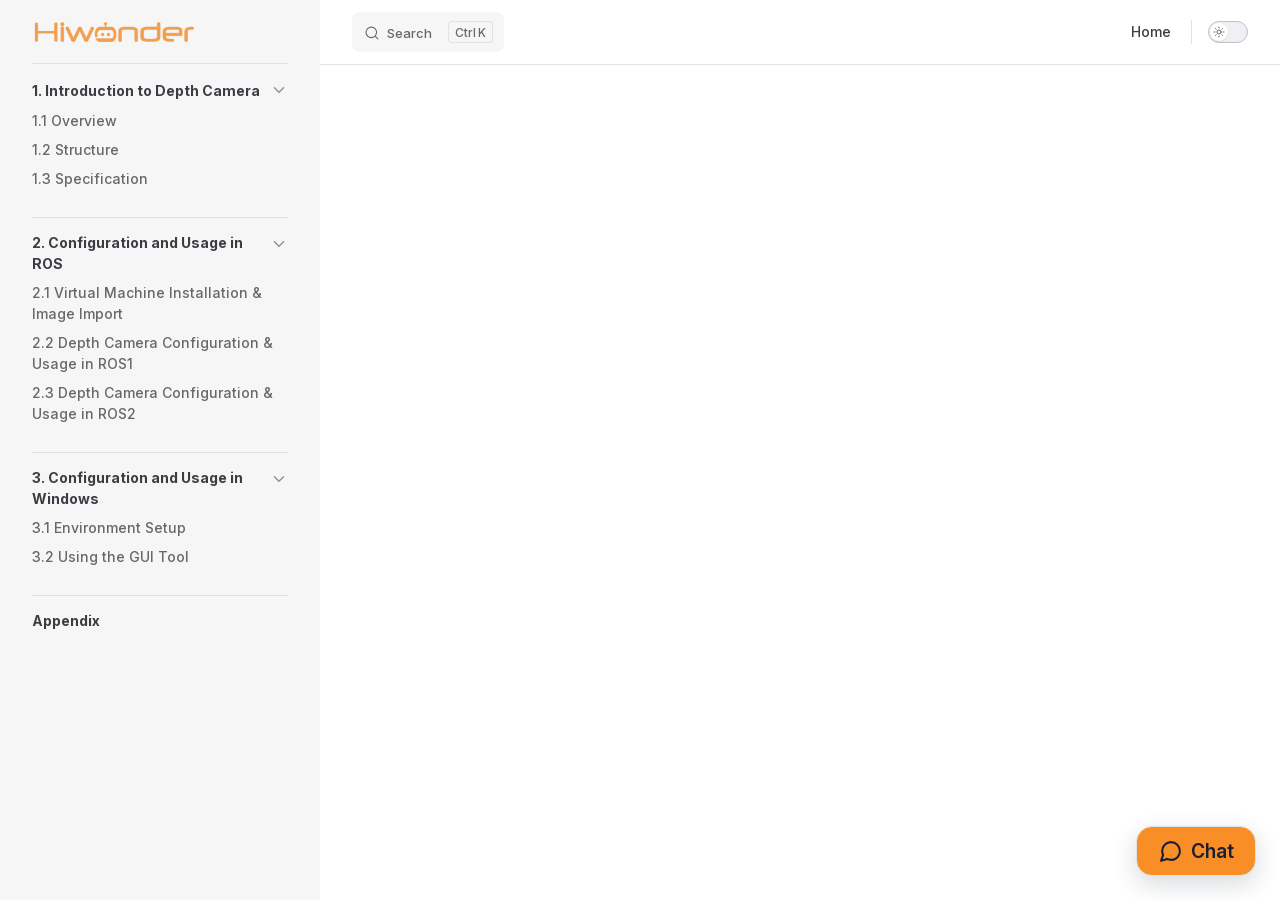
==== commit e6fa360b: "内容修改" ====
--- a/projects/Aurora930-Pro/en/latest/docs/index.html
+++ b/projects/Aurora930-Pro/en/latest/docs/index.html
@@ -3,24 +3,24 @@
   <head>
     <meta charset="utf-8">
     <meta name="viewport" content="width=device-width,initial-scale=1">
-    <title>Aurora930-Pro Documentation</title>
-    <meta name="description" content="Aurora930-Pro depth camera documentation">
+    <title>Aurora930 Pro Documentation</title>
+    <meta name="description" content="Aurora930 Pro documentation">
     <meta name="generator" content="VitePress v1.6.4">
-    <link rel="preload stylesheet" href="/projects/Aurora930-Pro/en/latest/assets/style.Cp7P6zC-.css" as="style">
+    <link rel="preload stylesheet" href="/projects/Aurora930-Pro/en/latest/assets/style.WAXUyqpS.css" as="style">
     <link rel="preload stylesheet" href="/projects/Aurora930-Pro/en/latest/vp-icons.css" as="style">
     
-    <script type="module" src="/projects/Aurora930-Pro/en/latest/assets/app.D8AveaVB.js"></script>
+    <script type="module" src="/projects/Aurora930-Pro/en/latest/assets/app.BRE6X6xG.js"></script>
     <link rel="preload" href="/projects/Aurora930-Pro/en/latest/assets/inter-roman-latin.Di8DUHzh.woff2" as="font" type="font/woff2" crossorigin="">
-    <link rel="modulepreload" href="/projects/Aurora930-Pro/en/latest/assets/chunks/theme.DagCFH_u.js">
-    <link rel="modulepreload" href="/projects/Aurora930-Pro/en/latest/assets/chunks/framework.CgKFW5Fx.js">
-    <link rel="modulepreload" href="/projects/Aurora930-Pro/en/latest/assets/docs_index.md.9IpDhLNs.lean.js">
+    <link rel="modulepreload" href="/projects/Aurora930-Pro/en/latest/assets/chunks/theme.DAqq3CzQ.js">
+    <link rel="modulepreload" href="/projects/Aurora930-Pro/en/latest/assets/chunks/framework.CPKKTFMu.js">
+    <link rel="modulepreload" href="/projects/Aurora930-Pro/en/latest/assets/docs_index.md.dc9nJPun.lean.js">
     <link rel="icon" href="/projects/Aurora930-Pro/en/latest/favicon.ico">
     <script id="check-dark-mode">(()=>{const e=localStorage.getItem("vitepress-theme-appearance")||"auto",a=window.matchMedia("(prefers-color-scheme: dark)").matches;(!e||e==="auto"?a:e==="dark")&&document.documentElement.classList.add("dark")})();</script>
     <script id="check-mac-os">document.documentElement.classList.toggle("mac",/Mac|iPhone|iPod|iPad/i.test(navigator.platform));</script>
   </head>
   <body>
-    <div id="app"><!--[--><div class="Layout" data-v-5d98c3a5><!--[--><!--]--><!--[--><span tabindex="-1" data-v-0b0ada53></span><a href="#VPContent" class="VPSkipLink visually-hidden" data-v-0b0ada53>Skip to content</a><!--]--><!----><header class="VPNav" data-v-5d98c3a5 data-v-ae24b3ad><div class="VPNavBar" data-v-ae24b3ad data-v-6aa21345><div class="wrapper" data-v-6aa21345><div class="container" data-v-6aa21345><div class="title" data-v-6aa21345><div class="VPNavBarTitle has-sidebar" data-v-6aa21345 data-v-1168a8e4><a class="title" href="/projects/Aurora930-Pro/en/latest/" data-v-1168a8e4><!--[--><!--]--><!--[--><img class="VPImage logo" src="/projects/Aurora930-Pro/en/latest/e-logo.png" alt data-v-8426fc1a><!--]--><!----><!--[--><!--]--></a></div></div><div class="content" data-v-6aa21345><div class="content-body" data-v-6aa21345><!--[--><!--]--><div class="VPNavBarSearch search" data-v-6aa21345><!--[--><!----><div id="local-search"><button type="button" class="DocSearch DocSearch-Button" aria-label="Search"><span class="DocSearch-Button-Container"><span class="vp-icon DocSearch-Search-Icon"></span><span class="DocSearch-Button-Placeholder">Search</span></span><span class="DocSearch-Button-Keys"><kbd class="DocSearch-Button-Key"></kbd><kbd class="DocSearch-Button-Key">K</kbd></span></button></div><!--]--></div><nav aria-labelledby="main-nav-aria-label" class="VPNavBarMenu menu" data-v-6aa21345 data-v-dc692963><span id="main-nav-aria-label" class="visually-hidden" data-v-dc692963> Main Navigation </span><!--[--><!--[--><a class="VPLink link vp-external-link-icon VPNavBarMenuLink" href="https://www.hiwonder.net/" target="_self" rel="noreferrer" tabindex="0" data-v-dc692963 data-v-e56f3d57><!--[--><span data-v-e56f3d57>Home</span><!--]--></a><!--]--><!--]--></nav><!----><div class="VPNavBarAppearance appearance" data-v-6aa21345 data-v-6c893767><button class="VPSwitch VPSwitchAppearance" type="button" role="switch" title aria-checked="false" data-v-6c893767 data-v-5337faa4 data-v-1d5665e3><span class="check" data-v-1d5665e3><span class="icon" data-v-1d5665e3><!--[--><span class="vpi-sun sun" data-v-5337faa4></span><span class="vpi-moon moon" data-v-5337faa4></span><!--]--></span></span></button></div><!----><div class="VPFlyout VPNavBarExtra extra" data-v-6aa21345 data-v-bb2aa2f0 data-v-cf11d7a2><button type="button" class="button" aria-haspopup="true" aria-expanded="false" aria-label="extra navigation" data-v-cf11d7a2><span class="vpi-more-horizontal icon" data-v-cf11d7a2></span></button><div class="menu" data-v-cf11d7a2><div class="VPMenu" data-v-cf11d7a2 data-v-b98bc113><!----><!--[--><!--[--><!----><div class="group" data-v-bb2aa2f0><div class="item appearance" data-v-bb2aa2f0><p class="label" data-v-bb2aa2f0>Appearance</p><div class="appearance-action" data-v-bb2aa2f0><button class="VPSwitch VPSwitchAppearance" type="button" role="switch" title aria-checked="false" data-v-bb2aa2f0 data-v-5337faa4 data-v-1d5665e3><span class="check" data-v-1d5665e3><span class="icon" data-v-1d5665e3><!--[--><span class="vpi-sun sun" data-v-5337faa4></span><span class="vpi-moon moon" data-v-5337faa4></span><!--]--></span></span></button></div></div></div><!----><!--]--><!--]--></div></div></div><!--[--><!--]--><button type="button" class="VPNavBarHamburger hamburger" aria-label="mobile navigation" aria-expanded="false" aria-controls="VPNavScreen" data-v-6aa21345 data-v-e5dd9c1c><span class="container" data-v-e5dd9c1c><span class="top" data-v-e5dd9c1c></span><span class="middle" data-v-e5dd9c1c></span><span class="bottom" data-v-e5dd9c1c></span></span></button></div></div></div></div><div class="divider" data-v-6aa21345><div class="divider-line" data-v-6aa21345></div></div></div><!----></header><div class="VPLocalNav has-sidebar empty" data-v-5d98c3a5 data-v-a6f0e41e><div class="container" data-v-a6f0e41e><button class="menu" aria-expanded="false" aria-controls="VPSidebarNav" data-v-a6f0e41e><span class="vpi-align-left menu-icon" data-v-a6f0e41e></span><span class="menu-text" data-v-a6f0e41e>Menu</span></button><div class="VPLocalNavOutlineDropdown" style="--vp-vh:0px;" data-v-a6f0e41e data-v-8a42e2b4><button data-v-8a42e2b4>Return to top</button><!----></div></div></div><aside class="VPSidebar" data-v-5d98c3a5 data-v-319d5ca6><div class="curtain" data-v-319d5ca6></div><nav class="nav" id="VPSidebarNav" aria-labelledby="sidebar-aria-label" tabindex="-1" data-v-319d5ca6><span class="visually-hidden" id="sidebar-aria-label" data-v-319d5ca6> Sidebar Navigation </span><!--[--><!--]--><!--[--><div class="no-transition group" data-v-c40bc020><section class="VPSidebarItem level-0 collapsible is-link" data-v-c40bc020 data-v-b3fd67f8><div class="item" tabindex="0" data-v-b3fd67f8><div class="indicator" data-v-b3fd67f8></div><a class="VPLink link link" href="/projects/Aurora930-Pro/en/latest/docs/1.Introduction_to_Depth_Camera.html" data-v-b3fd67f8><!--[--><h2 class="text" data-v-b3fd67f8>1. Introduction to Depth Camera</h2><!--]--></a><div class="caret" role="button" aria-label="toggle section" tabindex="0" data-v-b3fd67f8><span class="vpi-chevron-right caret-icon" data-v-b3fd67f8></span></div></div><div class="items" data-v-b3fd67f8><!--[--><div class="VPSidebarItem level-1 is-link" data-v-b3fd67f8 data-v-b3fd67f8><div class="item" data-v-b3fd67f8><div class="indicator" data-v-b3fd67f8></div><a class="VPLink link link" href="/projects/Aurora930-Pro/en/latest/docs/1.Introduction_to_Depth_Camera.html#_1-1-overview" data-v-b3fd67f8><!--[--><p class="text" data-v-b3fd67f8>1.1 Overview</p><!--]--></a><!----></div><!----></div><div class="VPSidebarItem level-1 is-link" data-v-b3fd67f8 data-v-b3fd67f8><div class="item" data-v-b3fd67f8><div class="indicator" data-v-b3fd67f8></div><a class="VPLink link link" href="/projects/Aurora930-Pro/en/latest/docs/1.Introduction_to_Depth_Camera.html#_1-2-structure" data-v-b3fd67f8><!--[--><p class="text" data-v-b3fd67f8>1.2 Structure</p><!--]--></a><!----></div><!----></div><div class="VPSidebarItem level-1 is-link" data-v-b3fd67f8 data-v-b3fd67f8><div class="item" data-v-b3fd67f8><div class="indicator" data-v-b3fd67f8></div><a class="VPLink link link" href="/projects/Aurora930-Pro/en/latest/docs/1.Introduction_to_Depth_Camera.html#_1-3-specification" data-v-b3fd67f8><!--[--><p class="text" data-v-b3fd67f8>1.3 Specification</p><!--]--></a><!----></div><!----></div><!--]--></div></section></div><div class="no-transition group" data-v-c40bc020><section class="VPSidebarItem level-0 collapsible is-link" data-v-c40bc020 data-v-b3fd67f8><div class="item" tabindex="0" data-v-b3fd67f8><div class="indicator" data-v-b3fd67f8></div><a class="VPLink link link" href="/projects/Aurora930-Pro/en/latest/docs/2.Configuration_and_Usage_in_ROS.html" data-v-b3fd67f8><!--[--><h2 class="text" data-v-b3fd67f8>2. Configuration and Usage in ROS</h2><!--]--></a><div class="caret" role="button" aria-label="toggle section" tabindex="0" data-v-b3fd67f8><span class="vpi-chevron-right caret-icon" data-v-b3fd67f8></span></div></div><div class="items" data-v-b3fd67f8><!--[--><div class="VPSidebarItem level-1 is-link" data-v-b3fd67f8 data-v-b3fd67f8><div class="item" data-v-b3fd67f8><div class="indicator" data-v-b3fd67f8></div><a class="VPLink link link" href="/projects/Aurora930-Pro/en/latest/docs/2.Configuration_and_Usage_in_ROS.html#_2-1-virtual-machine-installation-image-import" data-v-b3fd67f8><!--[--><p class="text" data-v-b3fd67f8>2.1 Virtual Machine Installation & Image Import</p><!--]--></a><!----></div><!----></div><div class="VPSidebarItem level-1 is-link" data-v-b3fd67f8 data-v-b3fd67f8><div class="item" data-v-b3fd67f8><div class="indicator" data-v-b3fd67f8></div><a class="VPLink link link" href="/projects/Aurora930-Pro/en/latest/docs/2.Configuration_and_Usage_in_ROS.html#_2-2-depth-camera-configuration-usage-in-ros1" data-v-b3fd67f8><!--[--><p class="text" data-v-b3fd67f8>2.2 Depth Camera Configuration & Usage in ROS1</p><!--]--></a><!----></div><!----></div><div class="VPSidebarItem level-1 is-link" data-v-b3fd67f8 data-v-b3fd67f8><div class="item" data-v-b3fd67f8><div class="indicator" data-v-b3fd67f8></div><a class="VPLink link link" href="/projects/Aurora930-Pro/en/latest/docs/2.Configuration_and_Usage_in_ROS.html#_2-3-depth-camera-configuration-usage-in-ros2" data-v-b3fd67f8><!--[--><p class="text" data-v-b3fd67f8>2.3 Depth Camera Configuration & Usage in ROS2</p><!--]--></a><!----></div><!----></div><!--]--></div></section></div><div class="no-transition group" data-v-c40bc020><section class="VPSidebarItem level-0 collapsible is-link" data-v-c40bc020 data-v-b3fd67f8><div class="item" tabindex="0" data-v-b3fd67f8><div class="indicator" data-v-b3fd67f8></div><a class="VPLink link link" href="/projects/Aurora930-Pro/en/latest/docs/3.Configuration_and_Usage_in_Windows.html" data-v-b3fd67f8><!--[--><h2 class="text" data-v-b3fd67f8>3. Configuration and Usage in Windows</h2><!--]--></a><div class="caret" role="button" aria-label="toggle section" tabindex="0" data-v-b3fd67f8><span class="vpi-chevron-right caret-icon" data-v-b3fd67f8></span></div></div><div class="items" data-v-b3fd67f8><!--[--><div class="VPSidebarItem level-1 is-link" data-v-b3fd67f8 data-v-b3fd67f8><div class="item" data-v-b3fd67f8><div class="indicator" data-v-b3fd67f8></div><a class="VPLink link link" href="/projects/Aurora930-Pro/en/latest/docs/3.Configuration_and_Usage_in_Windows.html#_3-1-environment-setup" data-v-b3fd67f8><!--[--><p class="text" data-v-b3fd67f8>3.1 Environment Setup</p><!--]--></a><!----></div><!----></div><div class="VPSidebarItem level-1 is-link" data-v-b3fd67f8 data-v-b3fd67f8><div class="item" data-v-b3fd67f8><div class="indicator" data-v-b3fd67f8></div><a class="VPLink link link" href="/projects/Aurora930-Pro/en/latest/docs/3.Configuration_and_Usage_in_Windows.html#_3-2-using-the-gui-tool" data-v-b3fd67f8><!--[--><p class="text" data-v-b3fd67f8>3.2 Using the GUI Tool</p><!--]--></a><!----></div><!----></div><!--]--></div></section></div><div class="no-transition group" data-v-c40bc020><div class="VPSidebarItem level-0 collapsible is-link" data-v-c40bc020 data-v-b3fd67f8><div class="item" tabindex="0" data-v-b3fd67f8><div class="indicator" data-v-b3fd67f8></div><a class="VPLink link link" href="/projects/Aurora930-Pro/en/latest/docs/Appendix.html" data-v-b3fd67f8><!--[--><p class="text" data-v-b3fd67f8>Appendix</p><!--]--></a><!----></div><!----></div></div><!--]--><!--[--><!--]--></nav></aside><div class="VPContent has-sidebar" id="VPContent" data-v-5d98c3a5 data-v-1428d186><page-redirect data-v-1428d186></page-redirect></div><!----><!--[--><!--]--></div><!--[--><!----><!--]--><!----><!--]--></div>
-    <script>window.__VP_HASH_MAP__=JSON.parse("{\"docs_1.introduction_to_depth_camera.md\":\"BYL09eOH\",\"docs_2.configuration_and_usage_in_ros.md\":\"D1vqk2oC\",\"docs_3.configuration_and_usage_in_windows.md\":\"Bz9KjbNF\",\"docs_appendix.md\":\"94akVBrg\",\"docs_index.md\":\"9IpDhLNs\",\"index.md\":\"cElbRmN9\"}");window.__VP_SITE_DATA__=JSON.parse("{\"lang\":\"en-US\",\"dir\":\"ltr\",\"title\":\"Aurora930-Pro Documentation\",\"description\":\"Aurora930-Pro depth camera documentation\",\"base\":\"/projects/Aurora930-Pro/en/latest/\",\"head\":[],\"router\":{\"prefetchLinks\":true},\"appearance\":true,\"themeConfig\":{\"siteTitle\":false,\"logo\":\"/e-logo.png\",\"outline\":[2,3],\"search\":{\"provider\":\"local\",\"options\":{\"translations\":{\"button\":{\"buttonText\":\"Search\",\"buttonAriaLabel\":\"Search\"},\"modal\":{\"searchBox\":{\"resetButtonTitle\":\"Clear search query\",\"resetButtonAriaLabel\":\"Clear search query\",\"cancelButtonText\":\"Cancel\",\"cancelButtonAriaLabel\":\"Cancel\"},\"startScreen\":{\"recentSearchTitle\":\"Recent Searches\",\"noRecentSearchText\":\"No recent searches\",\"suggestedQueryTitle\":\"Suggested Queries\"},\"noResultsScreen\":{\"noResultsText\":\"No results found for\",\"suggestedQueryText\":\"You can try searching for\",\"reportMissingResultsText\":\"Have any queries?\",\"reportMissingResultsLinkText\":\"Report here\"},\"footer\":{\"selectText\":\"to select\",\"navigateText\":\"to navigate\",\"closeText\":\"to close\"}}}}},\"nav\":[{\"text\":\"Home\",\"link\":\"https://www.hiwonder.net/\",\"target\":\"_self\"}],\"sidebar\":[{\"text\":\"1. Introduction to Depth Camera\",\"link\":\"/docs/1.Introduction_to_Depth_Camera.html\",\"collapsed\":false,\"items\":[{\"text\":\"1.1 Overview\",\"link\":\"/docs/1.Introduction_to_Depth_Camera.html#_1-1-overview\"},{\"text\":\"1.2 Structure\",\"link\":\"/docs/1.Introduction_to_Depth_Camera.html#_1-2-structure\"},{\"text\":\"1.3 Specification\",\"link\":\"/docs/1.Introduction_to_Depth_Camera.html#_1-3-specification\"}]},{\"text\":\"2. Configuration and Usage in ROS\",\"link\":\"/docs/2.Configuration_and_Usage_in_ROS.html\",\"collapsed\":false,\"items\":[{\"text\":\"2.1 Virtual Machine Installation & Image Import\",\"link\":\"/docs/2.Configuration_and_Usage_in_ROS.html#_2-1-virtual-machine-installation-image-import\"},{\"text\":\"2.2 Depth Camera Configuration & Usage in ROS1\",\"link\":\"/docs/2.Configuration_and_Usage_in_ROS.html#_2-2-depth-camera-configuration-usage-in-ros1\"},{\"text\":\"2.3 Depth Camera Configuration & Usage in ROS2\",\"link\":\"/docs/2.Configuration_and_Usage_in_ROS.html#_2-3-depth-camera-configuration-usage-in-ros2\"}]},{\"text\":\"3. Configuration and Usage in Windows\",\"link\":\"/docs/3.Configuration_and_Usage_in_Windows.html\",\"collapsed\":false,\"items\":[{\"text\":\"3.1 Environment Setup\",\"link\":\"/docs/3.Configuration_and_Usage_in_Windows.html#_3-1-environment-setup\"},{\"text\":\"3.2 Using the GUI Tool\",\"link\":\"/docs/3.Configuration_and_Usage_in_Windows.html#_3-2-using-the-gui-tool\"}]},{\"text\":\"Appendix\",\"link\":\"/docs/Appendix.html\",\"collapsed\":false,\"items\":[]}]},\"locales\":{},\"scrollOffset\":134,\"cleanUrls\":false}");</script>
+    <div id="app"><!--[--><div class="Layout" data-v-5d98c3a5><!--[--><!--]--><!--[--><span tabindex="-1" data-v-0b0ada53></span><a href="#VPContent" class="VPSkipLink visually-hidden" data-v-0b0ada53>Skip to content</a><!--]--><!----><header class="VPNav" data-v-5d98c3a5 data-v-ae24b3ad><div class="VPNavBar" data-v-ae24b3ad data-v-6aa21345><div class="wrapper" data-v-6aa21345><div class="container" data-v-6aa21345><div class="title" data-v-6aa21345><div class="VPNavBarTitle has-sidebar" data-v-6aa21345 data-v-1168a8e4><a class="title" href="/projects/Aurora930-Pro/en/latest/" data-v-1168a8e4><!--[--><!--]--><!--[--><img class="VPImage logo" src="/projects/Aurora930-Pro/en/latest/e-logo.webp" alt data-v-8426fc1a><!--]--><!----><!--[--><!--]--></a></div></div><div class="content" data-v-6aa21345><div class="content-body" data-v-6aa21345><!--[--><!--]--><div class="VPNavBarSearch search" data-v-6aa21345><!--[--><!----><div id="local-search"><button type="button" class="DocSearch DocSearch-Button" aria-label="Search"><span class="DocSearch-Button-Container"><span class="vp-icon DocSearch-Search-Icon"></span><span class="DocSearch-Button-Placeholder">Search</span></span><span class="DocSearch-Button-Keys"><kbd class="DocSearch-Button-Key"></kbd><kbd class="DocSearch-Button-Key">K</kbd></span></button></div><!--]--></div><nav aria-labelledby="main-nav-aria-label" class="VPNavBarMenu menu" data-v-6aa21345 data-v-dc692963><span id="main-nav-aria-label" class="visually-hidden" data-v-dc692963> Main Navigation </span><!--[--><!--[--><a class="VPLink link vp-external-link-icon VPNavBarMenuLink" href="https://www.hiwonder.net/" target="_self" rel="noreferrer" tabindex="0" data-v-dc692963 data-v-e56f3d57><!--[--><span data-v-e56f3d57>Home</span><!--]--></a><!--]--><!--]--></nav><!----><div class="VPNavBarAppearance appearance" data-v-6aa21345 data-v-6c893767><button class="VPSwitch VPSwitchAppearance" type="button" role="switch" title aria-checked="false" data-v-6c893767 data-v-5337faa4 data-v-1d5665e3><span class="check" data-v-1d5665e3><span class="icon" data-v-1d5665e3><!--[--><span class="vpi-sun sun" data-v-5337faa4></span><span class="vpi-moon moon" data-v-5337faa4></span><!--]--></span></span></button></div><!----><div class="VPFlyout VPNavBarExtra extra" data-v-6aa21345 data-v-bb2aa2f0 data-v-cf11d7a2><button type="button" class="button" aria-haspopup="true" aria-expanded="false" aria-label="extra navigation" data-v-cf11d7a2><span class="vpi-more-horizontal icon" data-v-cf11d7a2></span></button><div class="menu" data-v-cf11d7a2><div class="VPMenu" data-v-cf11d7a2 data-v-b98bc113><!----><!--[--><!--[--><!----><div class="group" data-v-bb2aa2f0><div class="item appearance" data-v-bb2aa2f0><p class="label" data-v-bb2aa2f0>Appearance</p><div class="appearance-action" data-v-bb2aa2f0><button class="VPSwitch VPSwitchAppearance" type="button" role="switch" title aria-checked="false" data-v-bb2aa2f0 data-v-5337faa4 data-v-1d5665e3><span class="check" data-v-1d5665e3><span class="icon" data-v-1d5665e3><!--[--><span class="vpi-sun sun" data-v-5337faa4></span><span class="vpi-moon moon" data-v-5337faa4></span><!--]--></span></span></button></div></div></div><!----><!--]--><!--]--></div></div></div><!--[--><!--]--><button type="button" class="VPNavBarHamburger hamburger" aria-label="mobile navigation" aria-expanded="false" aria-controls="VPNavScreen" data-v-6aa21345 data-v-e5dd9c1c><span class="container" data-v-e5dd9c1c><span class="top" data-v-e5dd9c1c></span><span class="middle" data-v-e5dd9c1c></span><span class="bottom" data-v-e5dd9c1c></span></span></button></div></div></div></div><div class="divider" data-v-6aa21345><div class="divider-line" data-v-6aa21345></div></div></div><!----></header><div class="VPLocalNav has-sidebar empty" data-v-5d98c3a5 data-v-a6f0e41e><div class="container" data-v-a6f0e41e><button class="menu" aria-expanded="false" aria-controls="VPSidebarNav" data-v-a6f0e41e><span class="vpi-align-left menu-icon" data-v-a6f0e41e></span><span class="menu-text" data-v-a6f0e41e>Menu</span></button><div class="VPLocalNavOutlineDropdown" style="--vp-vh:0px;" data-v-a6f0e41e data-v-8a42e2b4><button data-v-8a42e2b4>Return to top</button><!----></div></div></div><aside class="VPSidebar" data-v-5d98c3a5 data-v-319d5ca6><div class="curtain" data-v-319d5ca6></div><nav class="nav" id="VPSidebarNav" aria-labelledby="sidebar-aria-label" tabindex="-1" data-v-319d5ca6><span class="visually-hidden" id="sidebar-aria-label" data-v-319d5ca6> Sidebar Navigation </span><!--[--><!--]--><!--[--><div class="no-transition group" data-v-c40bc020><section class="VPSidebarItem level-0 collapsible is-link" data-v-c40bc020 data-v-b3fd67f8><div class="item" tabindex="0" data-v-b3fd67f8><div class="indicator" data-v-b3fd67f8></div><a class="VPLink link link" href="/projects/Aurora930-Pro/en/latest/docs/1.Introduction_to_Depth_Camera.html" data-v-b3fd67f8><!--[--><h2 class="text" data-v-b3fd67f8>1. Introduction to Depth Camera</h2><!--]--></a><div class="caret" role="button" aria-label="toggle section" tabindex="0" data-v-b3fd67f8><span class="vpi-chevron-right caret-icon" data-v-b3fd67f8></span></div></div><div class="items" data-v-b3fd67f8><!--[--><div class="VPSidebarItem level-1 is-link" data-v-b3fd67f8 data-v-b3fd67f8><div class="item" data-v-b3fd67f8><div class="indicator" data-v-b3fd67f8></div><a class="VPLink link link" href="/projects/Aurora930-Pro/en/latest/docs/1.Introduction_to_Depth_Camera.html#_1-1-overview" data-v-b3fd67f8><!--[--><p class="text" data-v-b3fd67f8>1.1 Overview</p><!--]--></a><!----></div><!----></div><div class="VPSidebarItem level-1 is-link" data-v-b3fd67f8 data-v-b3fd67f8><div class="item" data-v-b3fd67f8><div class="indicator" data-v-b3fd67f8></div><a class="VPLink link link" href="/projects/Aurora930-Pro/en/latest/docs/1.Introduction_to_Depth_Camera.html#_1-2-structure" data-v-b3fd67f8><!--[--><p class="text" data-v-b3fd67f8>1.2 Structure</p><!--]--></a><!----></div><!----></div><div class="VPSidebarItem level-1 is-link" data-v-b3fd67f8 data-v-b3fd67f8><div class="item" data-v-b3fd67f8><div class="indicator" data-v-b3fd67f8></div><a class="VPLink link link" href="/projects/Aurora930-Pro/en/latest/docs/1.Introduction_to_Depth_Camera.html#_1-3-specification" data-v-b3fd67f8><!--[--><p class="text" data-v-b3fd67f8>1.3 Specification</p><!--]--></a><!----></div><!----></div><!--]--></div></section></div><div class="no-transition group" data-v-c40bc020><section class="VPSidebarItem level-0 collapsible is-link" data-v-c40bc020 data-v-b3fd67f8><div class="item" tabindex="0" data-v-b3fd67f8><div class="indicator" data-v-b3fd67f8></div><a class="VPLink link link" href="/projects/Aurora930-Pro/en/latest/docs/2.Configuration_and_Usage_in_ROS.html" data-v-b3fd67f8><!--[--><h2 class="text" data-v-b3fd67f8>2. Configuration and Usage in ROS</h2><!--]--></a><div class="caret" role="button" aria-label="toggle section" tabindex="0" data-v-b3fd67f8><span class="vpi-chevron-right caret-icon" data-v-b3fd67f8></span></div></div><div class="items" data-v-b3fd67f8><!--[--><div class="VPSidebarItem level-1 is-link" data-v-b3fd67f8 data-v-b3fd67f8><div class="item" data-v-b3fd67f8><div class="indicator" data-v-b3fd67f8></div><a class="VPLink link link" href="/projects/Aurora930-Pro/en/latest/docs/2.Configuration_and_Usage_in_ROS.html#_2-1-virtual-machine-installation-image-import" data-v-b3fd67f8><!--[--><p class="text" data-v-b3fd67f8>2.1 Virtual Machine Installation & Image Import</p><!--]--></a><!----></div><!----></div><div class="VPSidebarItem level-1 is-link" data-v-b3fd67f8 data-v-b3fd67f8><div class="item" data-v-b3fd67f8><div class="indicator" data-v-b3fd67f8></div><a class="VPLink link link" href="/projects/Aurora930-Pro/en/latest/docs/2.Configuration_and_Usage_in_ROS.html#_2-2-depth-camera-configuration-usage-in-ros1" data-v-b3fd67f8><!--[--><p class="text" data-v-b3fd67f8>2.2 Depth Camera Configuration & Usage in ROS1</p><!--]--></a><!----></div><!----></div><div class="VPSidebarItem level-1 is-link" data-v-b3fd67f8 data-v-b3fd67f8><div class="item" data-v-b3fd67f8><div class="indicator" data-v-b3fd67f8></div><a class="VPLink link link" href="/projects/Aurora930-Pro/en/latest/docs/2.Configuration_and_Usage_in_ROS.html#_2-3-depth-camera-configuration-usage-in-ros2" data-v-b3fd67f8><!--[--><p class="text" data-v-b3fd67f8>2.3 Depth Camera Configuration & Usage in ROS2</p><!--]--></a><!----></div><!----></div><!--]--></div></section></div><div class="no-transition group" data-v-c40bc020><section class="VPSidebarItem level-0 collapsible is-link" data-v-c40bc020 data-v-b3fd67f8><div class="item" tabindex="0" data-v-b3fd67f8><div class="indicator" data-v-b3fd67f8></div><a class="VPLink link link" href="/projects/Aurora930-Pro/en/latest/docs/3.Configuration_and_Usage_in_Windows.html" data-v-b3fd67f8><!--[--><h2 class="text" data-v-b3fd67f8>3. Configuration and Usage in Windows</h2><!--]--></a><div class="caret" role="button" aria-label="toggle section" tabindex="0" data-v-b3fd67f8><span class="vpi-chevron-right caret-icon" data-v-b3fd67f8></span></div></div><div class="items" data-v-b3fd67f8><!--[--><div class="VPSidebarItem level-1 is-link" data-v-b3fd67f8 data-v-b3fd67f8><div class="item" data-v-b3fd67f8><div class="indicator" data-v-b3fd67f8></div><a class="VPLink link link" href="/projects/Aurora930-Pro/en/latest/docs/3.Configuration_and_Usage_in_Windows.html#_3-1-environment-setup" data-v-b3fd67f8><!--[--><p class="text" data-v-b3fd67f8>3.1 Environment Setup</p><!--]--></a><!----></div><!----></div><div class="VPSidebarItem level-1 is-link" data-v-b3fd67f8 data-v-b3fd67f8><div class="item" data-v-b3fd67f8><div class="indicator" data-v-b3fd67f8></div><a class="VPLink link link" href="/projects/Aurora930-Pro/en/latest/docs/3.Configuration_and_Usage_in_Windows.html#_3-2-using-the-gui-tool" data-v-b3fd67f8><!--[--><p class="text" data-v-b3fd67f8>3.2 Using the GUI Tool</p><!--]--></a><!----></div><!----></div><!--]--></div></section></div><div class="no-transition group" data-v-c40bc020><div class="VPSidebarItem level-0 collapsible is-link" data-v-c40bc020 data-v-b3fd67f8><div class="item" tabindex="0" data-v-b3fd67f8><div class="indicator" data-v-b3fd67f8></div><a class="VPLink link link" href="/projects/Aurora930-Pro/en/latest/docs/Appendix.html" data-v-b3fd67f8><!--[--><p class="text" data-v-b3fd67f8>Appendix</p><!--]--></a><!----></div><!----></div></div><!--]--><!--[--><!--]--></nav></aside><div class="VPContent has-sidebar" id="VPContent" data-v-5d98c3a5 data-v-1428d186><page-redirect data-v-1428d186></page-redirect></div><!----><!--[--><!--]--></div><!--[--><!----><!--]--><!----><div class="feedback-widget"><!----><button class="feedback-widget__trigger" type="button" aria-expanded="false" aria-label="Open feedback form"><span class="feedback-widget__icon" aria-hidden="true"><svg viewBox="0 0 24 24" focusable="false"><path d="M21 11.5a8.4 8.4 0 0 1-.9 3.8 8.5 8.5 0 0 1-7.6 4.7 8.4 8.4 0 0 1-3.8-.9L3 21l1.9-5.7A8.4 8.4 0 0 1 4 11.5 8.5 8.5 0 0 1 12.5 3 8.5 8.5 0 0 1 21 11.5Z"></path></svg></span><span>Chat</span></button></div><!--]--></div>
+    <script>window.__VP_HASH_MAP__=JSON.parse("{\"docs_1.introduction_to_depth_camera.md\":\"Basl62dq\",\"docs_2.configuration_and_usage_in_ros.md\":\"B6iHmtXw\",\"docs_3.configuration_and_usage_in_windows.md\":\"Dv_koE18\",\"docs_appendix.md\":\"OglqS7la\",\"docs_index.md\":\"dc9nJPun\",\"index.md\":\"CRWzwsqK\"}");window.__VP_SITE_DATA__=JSON.parse("{\"lang\":\"en-US\",\"dir\":\"ltr\",\"title\":\"Aurora930 Pro Documentation\",\"description\":\"Aurora930 Pro documentation\",\"base\":\"/projects/Aurora930-Pro/en/latest/\",\"head\":[],\"router\":{\"prefetchLinks\":true},\"appearance\":true,\"themeConfig\":{\"siteTitle\":false,\"logo\":\"/e-logo.webp\",\"outline\":[2,3],\"search\":{\"provider\":\"local\",\"options\":{\"translations\":{\"button\":{\"buttonText\":\"Search\",\"buttonAriaLabel\":\"Search\"},\"modal\":{\"searchBox\":{\"resetButtonTitle\":\"Clear search query\",\"resetButtonAriaLabel\":\"Clear search query\",\"cancelButtonText\":\"Cancel\",\"cancelButtonAriaLabel\":\"Cancel\"},\"startScreen\":{\"recentSearchTitle\":\"Recent Searches\",\"noRecentSearchText\":\"No recent searches\",\"suggestedQueryTitle\":\"Suggested Queries\"},\"noResultsScreen\":{\"noResultsText\":\"No results found for\",\"suggestedQueryText\":\"You can try searching for\",\"reportMissingResultsText\":\"Have any queries?\",\"reportMissingResultsLinkText\":\"Report here\"},\"footer\":{\"selectText\":\"to select\",\"navigateText\":\"to navigate\",\"closeText\":\"to close\"}}}}},\"nav\":[{\"text\":\"Home\",\"link\":\"https://www.hiwonder.net/\",\"target\":\"_self\"}],\"sidebar\":[{\"text\":\"1. Introduction to Depth Camera\",\"link\":\"/docs/1.Introduction_to_Depth_Camera.html\",\"collapsed\":false,\"items\":[{\"text\":\"1.1 Overview\",\"link\":\"/docs/1.Introduction_to_Depth_Camera.html#_1-1-overview\"},{\"text\":\"1.2 Structure\",\"link\":\"/docs/1.Introduction_to_Depth_Camera.html#_1-2-structure\"},{\"text\":\"1.3 Specification\",\"link\":\"/docs/1.Introduction_to_Depth_Camera.html#_1-3-specification\"}]},{\"text\":\"2. Configuration and Usage in ROS\",\"link\":\"/docs/2.Configuration_and_Usage_in_ROS.html\",\"collapsed\":false,\"items\":[{\"text\":\"2.1 Virtual Machine Installation & Image Import\",\"link\":\"/docs/2.Configuration_and_Usage_in_ROS.html#_2-1-virtual-machine-installation-image-import\"},{\"text\":\"2.2 Depth Camera Configuration & Usage in ROS1\",\"link\":\"/docs/2.Configuration_and_Usage_in_ROS.html#_2-2-depth-camera-configuration-usage-in-ros1\"},{\"text\":\"2.3 Depth Camera Configuration & Usage in ROS2\",\"link\":\"/docs/2.Configuration_and_Usage_in_ROS.html#_2-3-depth-camera-configuration-usage-in-ros2\"}]},{\"text\":\"3. Configuration and Usage in Windows\",\"link\":\"/docs/3.Configuration_and_Usage_in_Windows.html\",\"collapsed\":false,\"items\":[{\"text\":\"3.1 Environment Setup\",\"link\":\"/docs/3.Configuration_and_Usage_in_Windows.html#_3-1-environment-setup\"},{\"text\":\"3.2 Using the GUI Tool\",\"link\":\"/docs/3.Configuration_and_Usage_in_Windows.html#_3-2-using-the-gui-tool\"}]},{\"text\":\"Appendix\",\"link\":\"/docs/Appendix.html\",\"collapsed\":false,\"items\":[]}]},\"locales\":{},\"scrollOffset\":134,\"cleanUrls\":false}");</script>
     
   </body>
 </html>
--- a/projects/Aurora930-Pro/en/latest/assets/style.WAXUyqpS.css
+++ b/projects/Aurora930-Pro/en/latest/assets/style.WAXUyqpS.css
@@ -0,0 +1 @@
+@font-face{font-family:Inter;font-style:normal;font-weight:100 900;font-display:swap;src:url(/projects/Aurora930-Pro/en/latest/assets/inter-roman-cyrillic-ext.BBPuwvHQ.woff2) format("woff2");unicode-range:U+0460-052F,U+1C80-1C88,U+20B4,U+2DE0-2DFF,U+A640-A69F,U+FE2E-FE2F}@font-face{font-family:Inter;font-style:normal;font-weight:100 900;font-display:swap;src:url(/projects/Aurora930-Pro/en/latest/assets/inter-roman-cyrillic.C5lxZ8CY.woff2) format("woff2");unicode-range:U+0301,U+0400-045F,U+0490-0491,U+04B0-04B1,U+2116}@font-face{font-family:Inter;font-style:normal;font-weight:100 900;font-display:swap;src:url(/projects/Aurora930-Pro/en/latest/assets/inter-roman-greek-ext.CqjqNYQ-.woff2) format("woff2");unicode-range:U+1F00-1FFF}@font-face{font-family:Inter;font-style:normal;font-weight:100 900;font-display:swap;src:url(/projects/Aurora930-Pro/en/latest/assets/inter-roman-greek.BBVDIX6e.woff2) format("woff2");unicode-range:U+0370-0377,U+037A-037F,U+0384-038A,U+038C,U+038E-03A1,U+03A3-03FF}@font-face{font-family:Inter;font-style:normal;font-weight:100 900;font-display:swap;src:url(/projects/Aurora930-Pro/en/latest/assets/inter-roman-vietnamese.BjW4sHH5.woff2) format("woff2");unicode-range:U+0102-0103,U+0110-0111,U+0128-0129,U+0168-0169,U+01A0-01A1,U+01AF-01B0,U+0300-0301,U+0303-0304,U+0308-0309,U+0323,U+0329,U+1EA0-1EF9,U+20AB}@font-face{font-family:Inter;font-style:normal;font-weight:100 900;font-display:swap;src:url(/projects/Aurora930-Pro/en/latest/assets/inter-roman-latin-ext.4ZJIpNVo.woff2) format("woff2");unicode-range:U+0100-02AF,U+0304,U+0308,U+0329,U+1E00-1E9F,U+1EF2-1EFF,U+2020,U+20A0-20AB,U+20AD-20C0,U+2113,U+2C60-2C7F,U+A720-A7FF}@font-face{font-family:Inter;font-style:normal;font-weight:100 900;font-display:swap;src:url(/projects/Aurora930-Pro/en/latest/assets/inter-roman-latin.Di8DUHzh.woff2) format("woff2");unicode-range:U+0000-00FF,U+0131,U+0152-0153,U+02BB-02BC,U+02C6,U+02DA,U+02DC,U+0304,U+0308,U+0329,U+2000-206F,U+2074,U+20AC,U+2122,U+2191,U+2193,U+2212,U+2215,U+FEFF,U+FFFD}@font-face{font-family:Inter;font-style:italic;font-weight:100 900;font-display:swap;src:url(/projects/Aurora930-Pro/en/latest/assets/inter-italic-cyrillic-ext.r48I6akx.woff2) format("woff2");unicode-range:U+0460-052F,U+1C80-1C88,U+20B4,U+2DE0-2DFF,U+A640-A69F,U+FE2E-FE2F}@font-face{font-family:Inter;font-style:italic;font-weight:100 900;font-display:swap;src:url(/projects/Aurora930-Pro/en/latest/assets/inter-italic-cyrillic.By2_1cv3.woff2) format("woff2");unicode-range:U+0301,U+0400-045F,U+0490-0491,U+04B0-04B1,U+2116}@font-face{font-family:Inter;font-style:italic;font-weight:100 900;font-display:swap;src:url(/projects/Aurora930-Pro/en/latest/assets/inter-italic-greek-ext.1u6EdAuj.woff2) format("woff2");unicode-range:U+1F00-1FFF}@font-face{font-family:Inter;font-style:italic;font-weight:100 900;font-display:swap;src:url(/projects/Aurora930-Pro/en/latest/assets/inter-italic-greek.DJ8dCoTZ.woff2) format("woff2");unicode-range:U+0370-0377,U+037A-037F,U+0384-038A,U+038C,U+038E-03A1,U+03A3-03FF}@font-face{font-family:Inter;font-style:italic;font-weight:100 900;font-display:swap;src:url(/projects/Aurora930-Pro/en/latest/assets/inter-italic-vietnamese.BSbpV94h.woff2) format("woff2");unicode-range:U+0102-0103,U+0110-0111,U+0128-0129,U+0168-0169,U+01A0-01A1,U+01AF-01B0,U+0300-0301,U+0303-0304,U+0308-0309,U+0323,U+0329,U+1EA0-1EF9,U+20AB}@font-face{font-family:Inter;font-style:italic;font-weight:100 900;font-display:swap;src:url(/projects/Aurora930-Pro/en/latest/assets/inter-italic-latin-ext.CN1xVJS-.woff2) format("woff2");unicode-range:U+0100-02AF,U+0304,U+0308,U+0329,U+1E00-1E9F,U+1EF2-1EFF,U+2020,U+20A0-20AB,U+20AD-20C0,U+2113,U+2C60-2C7F,U+A720-A7FF}@font-face{font-family:Inter;font-style:italic;font-weight:100 900;font-display:swap;src:url(/projects/Aurora930-Pro/en/latest/assets/inter-italic-latin.C2AdPX0b.woff2) format("woff2");unicode-range:U+0000-00FF,U+0131,U+0152-0153,U+02BB-02BC,U+02C6,U+02DA,U+02DC,U+0304,U+0308,U+0329,U+2000-206F,U+2074,U+20AC,U+2122,U+2191,U+2193,U+2212,U+2215,U+FEFF,U+FFFD}@font-face{font-family:Punctuation SC;font-weight:400;src:local("PingFang SC Regular"),local("Noto Sans CJK SC"),local("Microsoft YaHei");unicode-range:U+201C,U+201D,U+2018,U+2019,U+2E3A,U+2014,U+2013,U+2026,U+00B7,U+007E,U+002F}@font-face{font-family:Punctuation SC;font-weight:500;src:local("PingFang SC Medium"),local("Noto Sans CJK SC"),local("Microsoft YaHei");unicode-range:U+201C,U+201D,U+2018,U+2019,U+2E3A,U+2014,U+2013,U+2026,U+00B7,U+007E,U+002F}@font-face{font-family:Punctuation SC;font-weight:600;src:local("PingFang SC Semibold"),local("Noto Sans CJK SC Bold"),local("Microsoft YaHei Bold");unicode-range:U+201C,U+201D,U+2018,U+2019,U+2E3A,U+2014,U+2013,U+2026,U+00B7,U+007E,U+002F}@font-face{font-family:Punctuation SC;font-weight:700;src:local("PingFang SC Semibold"),local("Noto Sans CJK SC Bold"),local("Microsoft YaHei Bold");unicode-range:U+201C,U+201D,U+2018,U+2019,U+2E3A,U+2014,U+2013,U+2026,U+00B7,U+007E,U+002F}:root{--vp-c-white: #ffffff;--vp-c-black: #000000;--vp-c-neutral: var(--vp-c-black);--vp-c-neutral-inverse: var(--vp-c-white)}.dark{--vp-c-neutral: var(--vp-c-white);--vp-c-neutral-inverse: var(--vp-c-black)}:root{--vp-c-gray-1: #dddde3;--vp-c-gray-2: #e4e4e9;--vp-c-gray-3: #ebebef;--vp-c-gray-soft: rgba(142, 150, 170, .14);--vp-c-indigo-1: #3451b2;--vp-c-indigo-2: #3a5ccc;--vp-c-indigo-3: #5672cd;--vp-c-indigo-soft: rgba(100, 108, 255, .14);--vp-c-purple-1: #6f42c1;--vp-c-purple-2: #7e4cc9;--vp-c-purple-3: #8e5cd9;--vp-c-purple-soft: rgba(159, 122, 234, .14);--vp-c-green-1: #18794e;--vp-c-green-2: #299764;--vp-c-green-3: #30a46c;--vp-c-green-soft: rgba(16, 185, 129, .14);--vp-c-yellow-1: #915930;--vp-c-yellow-2: #946300;--vp-c-yellow-3: #9f6a00;--vp-c-yellow-soft: rgba(234, 179, 8, .14);--vp-c-red-1: #b8272c;--vp-c-red-2: #d5393e;--vp-c-red-3: #e0575b;--vp-c-red-soft: rgba(244, 63, 94, .14);--vp-c-sponsor: #db2777}.dark{--vp-c-gray-1: #515c67;--vp-c-gray-2: #414853;--vp-c-gray-3: #32363f;--vp-c-gray-soft: rgba(101, 117, 133, .16);--vp-c-indigo-1: #a8b1ff;--vp-c-indigo-2: #5c73e7;--vp-c-indigo-3: #3e63dd;--vp-c-indigo-soft: rgba(100, 108, 255, .16);--vp-c-purple-1: #c8abfa;--vp-c-purple-2: #a879e6;--vp-c-purple-3: #8e5cd9;--vp-c-purple-soft: rgba(159, 122, 234, .16);--vp-c-green-1: #3dd68c;--vp-c-green-2: #30a46c;--vp-c-green-3: #298459;--vp-c-green-soft: rgba(16, 185, 129, .16);--vp-c-yellow-1: #f9b44e;--vp-c-yellow-2: #da8b17;--vp-c-yellow-3: #a46a0a;--vp-c-yellow-soft: rgba(234, 179, 8, .16);--vp-c-red-1: #f66f81;--vp-c-red-2: #f14158;--vp-c-red-3: #b62a3c;--vp-c-red-soft: rgba(244, 63, 94, .16)}:root{--vp-c-bg: #ffffff;--vp-c-bg-alt: #f6f6f7;--vp-c-bg-elv: #ffffff;--vp-c-bg-soft: #f6f6f7}.dark{--vp-c-bg: #1b1b1f;--vp-c-bg-alt: #161618;--vp-c-bg-elv: #202127;--vp-c-bg-soft: #202127}:root{--vp-c-border: #c2c2c4;--vp-c-divider: #e2e2e3;--vp-c-gutter: #e2e2e3}.dark{--vp-c-border: #3c3f44;--vp-c-divider: #2e2e32;--vp-c-gutter: #000000}:root{--vp-c-text-1: #3c3c43;--vp-c-text-2: #67676c;--vp-c-text-3: #929295}.dark{--vp-c-text-1: #dfdfd6;--vp-c-text-2: #98989f;--vp-c-text-3: #6a6a71}:root{--vp-c-default-1: var(--vp-c-gray-1);--vp-c-default-2: var(--vp-c-gray-2);--vp-c-default-3: var(--vp-c-gray-3);--vp-c-default-soft: var(--vp-c-gray-soft);--vp-c-brand-1: var(--vp-c-indigo-1);--vp-c-brand-2: var(--vp-c-indigo-2);--vp-c-brand-3: var(--vp-c-indigo-3);--vp-c-brand-soft: var(--vp-c-indigo-soft);--vp-c-brand: var(--vp-c-brand-1);--vp-c-tip-1: var(--vp-c-brand-1);--vp-c-tip-2: var(--vp-c-brand-2);--vp-c-tip-3: var(--vp-c-brand-3);--vp-c-tip-soft: var(--vp-c-brand-soft);--vp-c-note-1: var(--vp-c-brand-1);--vp-c-note-2: var(--vp-c-brand-2);--vp-c-note-3: var(--vp-c-brand-3);--vp-c-note-soft: var(--vp-c-brand-soft);--vp-c-success-1: var(--vp-c-green-1);--vp-c-success-2: var(--vp-c-green-2);--vp-c-success-3: var(--vp-c-green-3);--vp-c-success-soft: var(--vp-c-green-soft);--vp-c-important-1: var(--vp-c-purple-1);--vp-c-important-2: var(--vp-c-purple-2);--vp-c-important-3: var(--vp-c-purple-3);--vp-c-important-soft: var(--vp-c-purple-soft);--vp-c-warning-1: var(--vp-c-yellow-1);--vp-c-warning-2: var(--vp-c-yellow-2);--vp-c-warning-3: var(--vp-c-yellow-3);--vp-c-warning-soft: var(--vp-c-yellow-soft);--vp-c-danger-1: var(--vp-c-red-1);--vp-c-danger-2: var(--vp-c-red-2);--vp-c-danger-3: var(--vp-c-red-3);--vp-c-danger-soft: var(--vp-c-red-soft);--vp-c-caution-1: var(--vp-c-red-1);--vp-c-caution-2: var(--vp-c-red-2);--vp-c-caution-3: var(--vp-c-red-3);--vp-c-caution-soft: var(--vp-c-red-soft)}:root{--vp-font-family-base: "Inter", ui-sans-serif, system-ui, sans-serif, "Apple Color Emoji", "Segoe UI Emoji", "Segoe UI Symbol", "Noto Color Emoji";--vp-font-family-mono: ui-monospace, "Menlo", "Monaco", "Consolas", "Liberation Mono", "Courier New", monospace;font-optical-sizing:auto}:root:where(:lang(zh)){--vp-font-family-base: "Punctuation SC", "Inter", ui-sans-serif, system-ui, sans-serif, "Apple Color Emoji", "Segoe UI Emoji", "Segoe UI Symbol", "Noto Color Emoji"}:root{--vp-shadow-1: 0 1px 2px rgba(0, 0, 0, .04), 0 1px 2px rgba(0, 0, 0, .06);--vp-shadow-2: 0 3px 12px rgba(0, 0, 0, .07), 0 1px 4px rgba(0, 0, 0, .07);--vp-shadow-3: 0 12px 32px rgba(0, 0, 0, .1), 0 2px 6px rgba(0, 0, 0, .08);--vp-shadow-4: 0 14px 44px rgba(0, 0, 0, .12), 0 3px 9px rgba(0, 0, 0, .12);--vp-shadow-5: 0 18px 56px rgba(0, 0, 0, .16), 0 4px 12px rgba(0, 0, 0, .16)}:root{--vp-z-index-footer: 10;--vp-z-index-local-nav: 20;--vp-z-index-nav: 30;--vp-z-index-layout-top: 40;--vp-z-index-backdrop: 50;--vp-z-index-sidebar: 60}@media (min-width: 960px){:root{--vp-z-index-sidebar: 25}}:root{--vp-layout-max-width: 1440px}:root{--vp-header-anchor-symbol: "#"}:root{--vp-code-line-height: 1.7;--vp-code-font-size: .875em;--vp-code-color: var(--vp-c-brand-1);--vp-code-link-color: var(--vp-c-brand-1);--vp-code-link-hover-color: var(--vp-c-brand-2);--vp-code-bg: var(--vp-c-default-soft);--vp-code-block-color: var(--vp-c-text-2);--vp-code-block-bg: var(--vp-c-bg-alt);--vp-code-block-divider-color: var(--vp-c-gutter);--vp-code-lang-color: var(--vp-c-text-3);--vp-code-line-highlight-color: var(--vp-c-default-soft);--vp-code-line-number-color: var(--vp-c-text-3);--vp-code-line-diff-add-color: var(--vp-c-success-soft);--vp-code-line-diff-add-symbol-color: var(--vp-c-success-1);--vp-code-line-diff-remove-color: var(--vp-c-danger-soft);--vp-code-line-diff-remove-symbol-color: var(--vp-c-danger-1);--vp-code-line-warning-color: var(--vp-c-warning-soft);--vp-code-line-error-color: var(--vp-c-danger-soft);--vp-code-copy-code-border-color: var(--vp-c-divider);--vp-code-copy-code-bg: var(--vp-c-bg-soft);--vp-code-copy-code-hover-border-color: var(--vp-c-divider);--vp-code-copy-code-hover-bg: var(--vp-c-bg);--vp-code-copy-code-active-text: var(--vp-c-text-2);--vp-code-copy-copied-text-content: "Copied";--vp-code-tab-divider: var(--vp-code-block-divider-color);--vp-code-tab-text-color: var(--vp-c-text-2);--vp-code-tab-bg: var(--vp-code-block-bg);--vp-code-tab-hover-text-color: var(--vp-c-text-1);--vp-code-tab-active-text-color: var(--vp-c-text-1);--vp-code-tab-active-bar-color: var(--vp-c-brand-1)}:lang(es),:lang(pt){--vp-code-copy-copied-text-content: "Copiado"}:lang(fa){--vp-code-copy-copied-text-content: "کپی شد"}:lang(ko){--vp-code-copy-copied-text-content: "복사됨"}:lang(ru){--vp-code-copy-copied-text-content: "Скопировано"}:lang(zh){--vp-code-copy-copied-text-content: "已复制"}:root{--vp-button-brand-border: transparent;--vp-button-brand-text: var(--vp-c-white);--vp-button-brand-bg: var(--vp-c-brand-3);--vp-button-brand-hover-border: transparent;--vp-button-brand-hover-text: var(--vp-c-white);--vp-button-brand-hover-bg: var(--vp-c-brand-2);--vp-button-brand-active-border: transparent;--vp-button-brand-active-text: var(--vp-c-white);--vp-button-brand-active-bg: var(--vp-c-brand-1);--vp-button-alt-border: transparent;--vp-button-alt-text: var(--vp-c-text-1);--vp-button-alt-bg: var(--vp-c-default-3);--vp-button-alt-hover-border: transparent;--vp-button-alt-hover-text: var(--vp-c-text-1);--vp-button-alt-hover-bg: var(--vp-c-default-2);--vp-button-alt-active-border: transparent;--vp-button-alt-active-text: var(--vp-c-text-1);--vp-button-alt-active-bg: var(--vp-c-default-1);--vp-button-sponsor-border: var(--vp-c-text-2);--vp-button-sponsor-text: var(--vp-c-text-2);--vp-button-sponsor-bg: transparent;--vp-button-sponsor-hover-border: var(--vp-c-sponsor);--vp-button-sponsor-hover-text: var(--vp-c-sponsor);--vp-button-sponsor-hover-bg: transparent;--vp-button-sponsor-active-border: var(--vp-c-sponsor);--vp-button-sponsor-active-text: var(--vp-c-sponsor);--vp-button-sponsor-active-bg: transparent}:root{--vp-custom-block-font-size: 14px;--vp-custom-block-code-font-size: 13px;--vp-custom-block-info-border: transparent;--vp-custom-block-info-text: var(--vp-c-text-1);--vp-custom-block-info-bg: var(--vp-c-default-soft);--vp-custom-block-info-code-bg: var(--vp-c-default-soft);--vp-custom-block-note-border: transparent;--vp-custom-block-note-text: var(--vp-c-text-1);--vp-custom-block-note-bg: var(--vp-c-default-soft);--vp-custom-block-note-code-bg: var(--vp-c-default-soft);--vp-custom-block-tip-border: transparent;--vp-custom-block-tip-text: var(--vp-c-text-1);--vp-custom-block-tip-bg: var(--vp-c-tip-soft);--vp-custom-block-tip-code-bg: var(--vp-c-tip-soft);--vp-custom-block-important-border: transparent;--vp-custom-block-important-text: var(--vp-c-text-1);--vp-custom-block-important-bg: var(--vp-c-important-soft);--vp-custom-block-important-code-bg: var(--vp-c-important-soft);--vp-custom-block-warning-border: transparent;--vp-custom-block-warning-text: var(--vp-c-text-1);--vp-custom-block-warning-bg: var(--vp-c-warning-soft);--vp-custom-block-warning-code-bg: var(--vp-c-warning-soft);--vp-custom-block-danger-border: transparent;--vp-custom-block-danger-text: var(--vp-c-text-1);--vp-custom-block-danger-bg: var(--vp-c-danger-soft);--vp-custom-block-danger-code-bg: var(--vp-c-danger-soft);--vp-custom-block-caution-border: transparent;--vp-custom-block-caution-text: var(--vp-c-text-1);--vp-custom-block-caution-bg: var(--vp-c-caution-soft);--vp-custom-block-caution-code-bg: var(--vp-c-caution-soft);--vp-custom-block-details-border: var(--vp-custom-block-info-border);--vp-custom-block-details-text: var(--vp-custom-block-info-text);--vp-custom-block-details-bg: var(--vp-custom-block-info-bg);--vp-custom-block-details-code-bg: var(--vp-custom-block-info-code-bg)}:root{--vp-input-border-color: var(--vp-c-border);--vp-input-bg-color: var(--vp-c-bg-alt);--vp-input-switch-bg-color: var(--vp-c-default-soft)}:root{--vp-nav-height: 64px;--vp-nav-bg-color: var(--vp-c-bg);--vp-nav-screen-bg-color: var(--vp-c-bg);--vp-nav-logo-height: 24px}.hide-nav{--vp-nav-height: 0px}.hide-nav .VPSidebar{--vp-nav-height: 22px}:root{--vp-local-nav-bg-color: var(--vp-c-bg)}:root{--vp-sidebar-width: 272px;--vp-sidebar-bg-color: var(--vp-c-bg-alt)}:root{--vp-backdrop-bg-color: rgba(0, 0, 0, .6)}:root{--vp-home-hero-name-color: var(--vp-c-brand-1);--vp-home-hero-name-background: transparent;--vp-home-hero-image-background-image: none;--vp-home-hero-image-filter: none}:root{--vp-badge-info-border: transparent;--vp-badge-info-text: var(--vp-c-text-2);--vp-badge-info-bg: var(--vp-c-default-soft);--vp-badge-tip-border: transparent;--vp-badge-tip-text: var(--vp-c-tip-1);--vp-badge-tip-bg: var(--vp-c-tip-soft);--vp-badge-warning-border: transparent;--vp-badge-warning-text: var(--vp-c-warning-1);--vp-badge-warning-bg: var(--vp-c-warning-soft);--vp-badge-danger-border: transparent;--vp-badge-danger-text: var(--vp-c-danger-1);--vp-badge-danger-bg: var(--vp-c-danger-soft)}:root{--vp-carbon-ads-text-color: var(--vp-c-text-1);--vp-carbon-ads-poweredby-color: var(--vp-c-text-2);--vp-carbon-ads-bg-color: var(--vp-c-bg-soft);--vp-carbon-ads-hover-text-color: var(--vp-c-brand-1);--vp-carbon-ads-hover-poweredby-color: var(--vp-c-text-1)}:root{--vp-local-search-bg: var(--vp-c-bg);--vp-local-search-result-bg: var(--vp-c-bg);--vp-local-search-result-border: var(--vp-c-divider);--vp-local-search-result-selected-bg: var(--vp-c-bg);--vp-local-search-result-selected-border: var(--vp-c-brand-1);--vp-local-search-highlight-bg: var(--vp-c-brand-1);--vp-local-search-highlight-text: var(--vp-c-neutral-inverse)}@media (prefers-reduced-motion: reduce){*,:before,:after{animation-delay:-1ms!important;animation-duration:1ms!important;animation-iteration-count:1!important;background-attachment:initial!important;scroll-behavior:auto!important;transition-duration:0s!important;transition-delay:0s!important}}*,:before,:after{box-sizing:border-box}html{line-height:1.4;font-size:16px;-webkit-text-size-adjust:100%}html.dark{color-scheme:dark}body{margin:0;width:100%;min-width:320px;min-height:100vh;line-height:24px;font-family:var(--vp-font-family-base);font-size:16px;font-weight:400;color:var(--vp-c-text-1);background-color:var(--vp-c-bg);font-synthesis:style;text-rendering:optimizeLegibility;-webkit-font-smoothing:antialiased;-moz-osx-font-smoothing:grayscale}main{display:block}h1,h2,h3,h4,h5,h6{margin:0;line-height:24px;font-size:16px;font-weight:400}p{margin:0}strong,b{font-weight:600}a,area,button,[role=button],input,label,select,summary,textarea{touch-action:manipulation}a{color:inherit;text-decoration:inherit}ol,ul{list-style:none;margin:0;padding:0}blockquote{margin:0}pre,code,kbd,samp{font-family:var(--vp-font-family-mono)}img,svg,video,canvas,audio,iframe,embed,object{display:block}figure{margin:0}img,video{max-width:100%;height:auto}button,input,optgroup,select,textarea{border:0;padding:0;line-height:inherit;color:inherit}button{padding:0;font-family:inherit;background-color:transparent;background-image:none}button:enabled,[role=button]:enabled{cursor:pointer}button:focus,button:focus-visible{outline:1px dotted;outline:4px auto -webkit-focus-ring-color}button:focus:not(:focus-visible){outline:none!important}input:focus,textarea:focus,select:focus{outline:none}table{border-collapse:collapse}input{background-color:transparent}input:-ms-input-placeholder,textarea:-ms-input-placeholder{color:var(--vp-c-text-3)}input::-ms-input-placeholder,textarea::-ms-input-placeholder{color:var(--vp-c-text-3)}input::placeholder,textarea::placeholder{color:var(--vp-c-text-3)}input::-webkit-outer-spin-button,input::-webkit-inner-spin-button{-webkit-appearance:none;margin:0}input[type=number]{-moz-appearance:textfield}textarea{resize:vertical}select{-webkit-appearance:none}fieldset{margin:0;padding:0}h1,h2,h3,h4,h5,h6,li,p{overflow-wrap:break-word}vite-error-overlay{z-index:9999}mjx-container{overflow-x:auto}mjx-container>svg{display:inline-block;margin:auto}[class^=vpi-],[class*=" vpi-"],.vp-icon{width:1em;height:1em}[class^=vpi-].bg,[class*=" vpi-"].bg,.vp-icon.bg{background-size:100% 100%;background-color:transparent}[class^=vpi-]:not(.bg),[class*=" vpi-"]:not(.bg),.vp-icon:not(.bg){-webkit-mask:var(--icon) no-repeat;mask:var(--icon) no-repeat;-webkit-mask-size:100% 100%;mask-size:100% 100%;background-color:currentColor;color:inherit}.vpi-align-left{--icon: url("data:image/svg+xml,%3Csvg xmlns='http://www.w3.org/2000/svg' fill='none' stroke='currentColor' stroke-linecap='round' stroke-linejoin='round' stroke-width='2' viewBox='0 0 24 24'%3E%3Cpath d='M21 6H3M15 12H3M17 18H3'/%3E%3C/svg%3E")}.vpi-arrow-right,.vpi-arrow-down,.vpi-arrow-left,.vpi-arrow-up{--icon: url("data:image/svg+xml,%3Csvg xmlns='http://www.w3.org/2000/svg' fill='none' stroke='currentColor' stroke-linecap='round' stroke-linejoin='round' stroke-width='2' viewBox='0 0 24 24'%3E%3Cpath d='M5 12h14M12 5l7 7-7 7'/%3E%3C/svg%3E")}.vpi-chevron-right,.vpi-chevron-down,.vpi-chevron-left,.vpi-chevron-up{--icon: url("data:image/svg+xml,%3Csvg xmlns='http://www.w3.org/2000/svg' fill='none' stroke='currentColor' stroke-linecap='round' stroke-linejoin='round' stroke-width='2' viewBox='0 0 24 24'%3E%3Cpath d='m9 18 6-6-6-6'/%3E%3C/svg%3E")}.vpi-chevron-down,.vpi-arrow-down{transform:rotate(90deg)}.vpi-chevron-left,.vpi-arrow-left{transform:rotate(180deg)}.vpi-chevron-up,.vpi-arrow-up{transform:rotate(-90deg)}.vpi-square-pen{--icon: url("data:image/svg+xml,%3Csvg xmlns='http://www.w3.org/2000/svg' fill='none' stroke='currentColor' stroke-linecap='round' stroke-linejoin='round' stroke-width='2' viewBox='0 0 24 24'%3E%3Cpath d='M12 3H5a2 2 0 0 0-2 2v14a2 2 0 0 0 2 2h14a2 2 0 0 0 2-2v-7'/%3E%3Cpath d='M18.375 2.625a2.121 2.121 0 1 1 3 3L12 15l-4 1 1-4Z'/%3E%3C/svg%3E")}.vpi-plus{--icon: url("data:image/svg+xml,%3Csvg xmlns='http://www.w3.org/2000/svg' fill='none' stroke='currentColor' stroke-linecap='round' stroke-linejoin='round' stroke-width='2' viewBox='0 0 24 24'%3E%3Cpath d='M5 12h14M12 5v14'/%3E%3C/svg%3E")}.vpi-sun{--icon: url("data:image/svg+xml,%3Csvg xmlns='http://www.w3.org/2000/svg' fill='none' stroke='currentColor' stroke-linecap='round' stroke-linejoin='round' stroke-width='2' viewBox='0 0 24 24'%3E%3Ccircle cx='12' cy='12' r='4'/%3E%3Cpath d='M12 2v2M12 20v2M4.93 4.93l1.41 1.41M17.66 17.66l1.41 1.41M2 12h2M20 12h2M6.34 17.66l-1.41 1.41M19.07 4.93l-1.41 1.41'/%3E%3C/svg%3E")}.vpi-moon{--icon: url("data:image/svg+xml,%3Csvg xmlns='http://www.w3.org/2000/svg' fill='none' stroke='currentColor' stroke-linecap='round' stroke-linejoin='round' stroke-width='2' viewBox='0 0 24 24'%3E%3Cpath d='M12 3a6 6 0 0 0 9 9 9 9 0 1 1-9-9Z'/%3E%3C/svg%3E")}.vpi-more-horizontal{--icon: url("data:image/svg+xml,%3Csvg xmlns='http://www.w3.org/2000/svg' fill='none' stroke='currentColor' stroke-linecap='round' stroke-linejoin='round' stroke-width='2' viewBox='0 0 24 24'%3E%3Ccircle cx='12' cy='12' r='1'/%3E%3Ccircle cx='19' cy='12' r='1'/%3E%3Ccircle cx='5' cy='12' r='1'/%3E%3C/svg%3E")}.vpi-languages{--icon: url("data:image/svg+xml,%3Csvg xmlns='http://www.w3.org/2000/svg' fill='none' stroke='currentColor' stroke-linecap='round' stroke-linejoin='round' stroke-width='2' viewBox='0 0 24 24'%3E%3Cpath d='m5 8 6 6M4 14l6-6 2-3M2 5h12M7 2h1M22 22l-5-10-5 10M14 18h6'/%3E%3C/svg%3E")}.vpi-heart{--icon: url("data:image/svg+xml,%3Csvg xmlns='http://www.w3.org/2000/svg' fill='none' stroke='currentColor' stroke-linecap='round' stroke-linejoin='round' stroke-width='2' viewBox='0 0 24 24'%3E%3Cpath d='M19 14c1.49-1.46 3-3.21 3-5.5A5.5 5.5 0 0 0 16.5 3c-1.76 0-3 .5-4.5 2-1.5-1.5-2.74-2-4.5-2A5.5 5.5 0 0 0 2 8.5c0 2.3 1.5 4.05 3 5.5l7 7Z'/%3E%3C/svg%3E")}.vpi-search{--icon: url("data:image/svg+xml,%3Csvg xmlns='http://www.w3.org/2000/svg' fill='none' stroke='currentColor' stroke-linecap='round' stroke-linejoin='round' stroke-width='2' viewBox='0 0 24 24'%3E%3Ccircle cx='11' cy='11' r='8'/%3E%3Cpath d='m21 21-4.3-4.3'/%3E%3C/svg%3E")}.vpi-layout-list{--icon: url("data:image/svg+xml,%3Csvg xmlns='http://www.w3.org/2000/svg' fill='none' stroke='currentColor' stroke-linecap='round' stroke-linejoin='round' stroke-width='2' viewBox='0 0 24 24'%3E%3Crect width='7' height='7' x='3' y='3' rx='1'/%3E%3Crect width='7' height='7' x='3' y='14' rx='1'/%3E%3Cpath d='M14 4h7M14 9h7M14 15h7M14 20h7'/%3E%3C/svg%3E")}.vpi-delete{--icon: url("data:image/svg+xml,%3Csvg xmlns='http://www.w3.org/2000/svg' fill='none' stroke='currentColor' stroke-linecap='round' stroke-linejoin='round' stroke-width='2' viewBox='0 0 24 24'%3E%3Cpath d='M20 5H9l-7 7 7 7h11a2 2 0 0 0 2-2V7a2 2 0 0 0-2-2ZM18 9l-6 6M12 9l6 6'/%3E%3C/svg%3E")}.vpi-corner-down-left{--icon: url("data:image/svg+xml,%3Csvg xmlns='http://www.w3.org/2000/svg' fill='none' stroke='currentColor' stroke-linecap='round' stroke-linejoin='round' stroke-width='2' viewBox='0 0 24 24'%3E%3Cpath d='m9 10-5 5 5 5'/%3E%3Cpath d='M20 4v7a4 4 0 0 1-4 4H4'/%3E%3C/svg%3E")}:root{--vp-icon-copy: url("data:image/svg+xml,%3Csvg xmlns='http://www.w3.org/2000/svg' fill='none' stroke='rgba(128,128,128,1)' stroke-linecap='round' stroke-linejoin='round' stroke-width='2' viewBox='0 0 24 24'%3E%3Crect width='8' height='4' x='8' y='2' rx='1' ry='1'/%3E%3Cpath d='M16 4h2a2 2 0 0 1 2 2v14a2 2 0 0 1-2 2H6a2 2 0 0 1-2-2V6a2 2 0 0 1 2-2h2'/%3E%3C/svg%3E");--vp-icon-copied: url("data:image/svg+xml,%3Csvg xmlns='http://www.w3.org/2000/svg' fill='none' stroke='rgba(128,128,128,1)' stroke-linecap='round' stroke-linejoin='round' stroke-width='2' viewBox='0 0 24 24'%3E%3Crect width='8' height='4' x='8' y='2' rx='1' ry='1'/%3E%3Cpath d='M16 4h2a2 2 0 0 1 2 2v14a2 2 0 0 1-2 2H6a2 2 0 0 1-2-2V6a2 2 0 0 1 2-2h2'/%3E%3Cpath d='m9 14 2 2 4-4'/%3E%3C/svg%3E")}.visually-hidden{position:absolute;width:1px;height:1px;white-space:nowrap;clip:rect(0 0 0 0);clip-path:inset(50%);overflow:hidden}.custom-block{border:1px solid transparent;border-radius:8px;padding:16px 16px 8px;line-height:24px;font-size:var(--vp-custom-block-font-size);color:var(--vp-c-text-2)}.custom-block.info{border-color:var(--vp-custom-block-info-border);color:var(--vp-custom-block-info-text);background-color:var(--vp-custom-block-info-bg)}.custom-block.info a,.custom-block.info code{color:var(--vp-c-brand-1)}.custom-block.info a:hover,.custom-block.info a:hover>code{color:var(--vp-c-brand-2)}.custom-block.info code{background-color:var(--vp-custom-block-info-code-bg)}.custom-block.note{border-color:var(--vp-custom-block-note-border);color:var(--vp-custom-block-note-text);background-color:var(--vp-custom-block-note-bg)}.custom-block.note a,.custom-block.note code{color:var(--vp-c-brand-1)}.custom-block.note a:hover,.custom-block.note a:hover>code{color:var(--vp-c-brand-2)}.custom-block.note code{background-color:var(--vp-custom-block-note-code-bg)}.custom-block.tip{border-color:var(--vp-custom-block-tip-border);color:var(--vp-custom-block-tip-text);background-color:var(--vp-custom-block-tip-bg)}.custom-block.tip a,.custom-block.tip code{color:var(--vp-c-tip-1)}.custom-block.tip a:hover,.custom-block.tip a:hover>code{color:var(--vp-c-tip-2)}.custom-block.tip code{background-color:var(--vp-custom-block-tip-code-bg)}.custom-block.important{border-color:var(--vp-custom-block-important-border);color:var(--vp-custom-block-important-text);background-color:var(--vp-custom-block-important-bg)}.custom-block.important a,.custom-block.important code{color:var(--vp-c-important-1)}.custom-block.important a:hover,.custom-block.important a:hover>code{color:var(--vp-c-important-2)}.custom-block.important code{background-color:var(--vp-custom-block-important-code-bg)}.custom-block.warning{border-color:var(--vp-custom-block-warning-border);color:var(--vp-custom-block-warning-text);background-color:var(--vp-custom-block-warning-bg)}.custom-block.warning a,.custom-block.warning code{color:var(--vp-c-warning-1)}.custom-block.warning a:hover,.custom-block.warning a:hover>code{color:var(--vp-c-warning-2)}.custom-block.warning code{background-color:var(--vp-custom-block-warning-code-bg)}.custom-block.danger{border-color:var(--vp-custom-block-danger-border);color:var(--vp-custom-block-danger-text);background-color:var(--vp-custom-block-danger-bg)}.custom-block.danger a,.custom-block.danger code{color:var(--vp-c-danger-1)}.custom-block.danger a:hover,.custom-block.danger a:hover>code{color:var(--vp-c-danger-2)}.custom-block.danger code{background-color:var(--vp-custom-block-danger-code-bg)}.custom-block.caution{border-color:var(--vp-custom-block-caution-border);color:var(--vp-custom-block-caution-text);background-color:var(--vp-custom-block-caution-bg)}.custom-block.caution a,.custom-block.caution code{color:var(--vp-c-caution-1)}.custom-block.caution a:hover,.custom-block.caution a:hover>code{color:var(--vp-c-caution-2)}.custom-block.caution code{background-color:var(--vp-custom-block-caution-code-bg)}.custom-block.details{border-color:var(--vp-custom-block-details-border);color:var(--vp-custom-block-details-text);background-color:var(--vp-custom-block-details-bg)}.custom-block.details a{color:var(--vp-c-brand-1)}.custom-block.details a:hover,.custom-block.details a:hover>code{color:var(--vp-c-brand-2)}.custom-block.details code{background-color:var(--vp-custom-block-details-code-bg)}.custom-block-title{font-weight:600}.custom-block p+p{margin:8px 0}.custom-block.details summary{margin:0 0 8px;font-weight:700;cursor:pointer;-webkit-user-select:none;user-select:none}.custom-block.details summary+p{margin:8px 0}.custom-block a{color:inherit;font-weight:600;text-decoration:underline;text-underline-offset:2px;transition:opacity .25s}.custom-block a:hover{opacity:.75}.custom-block code{font-size:var(--vp-custom-block-code-font-size)}.custom-block.custom-block th,.custom-block.custom-block blockquote>p{font-size:var(--vp-custom-block-font-size);color:inherit}.dark .vp-code span{color:var(--shiki-dark, inherit)}html:not(.dark) .vp-code span{color:var(--shiki-light, inherit)}.vp-code-group{margin-top:16px}.vp-code-group .tabs{position:relative;display:flex;margin-right:-24px;margin-left:-24px;padding:0 12px;background-color:var(--vp-code-tab-bg);overflow-x:auto;overflow-y:hidden;box-shadow:inset 0 -1px var(--vp-code-tab-divider)}@media (min-width: 640px){.vp-code-group .tabs{margin-right:0;margin-left:0;border-radius:8px 8px 0 0}}.vp-code-group .tabs input{position:fixed;opacity:0;pointer-events:none}.vp-code-group .tabs label{position:relative;display:inline-block;border-bottom:1px solid transparent;padding:0 12px;line-height:48px;font-size:14px;font-weight:500;color:var(--vp-code-tab-text-color);white-space:nowrap;cursor:pointer;transition:color .25s}.vp-code-group .tabs label:after{position:absolute;right:8px;bottom:-1px;left:8px;z-index:1;height:2px;border-radius:2px;content:"";background-color:transparent;transition:background-color .25s}.vp-code-group label:hover{color:var(--vp-code-tab-hover-text-color)}.vp-code-group input:checked+label{color:var(--vp-code-tab-active-text-color)}.vp-code-group input:checked+label:after{background-color:var(--vp-code-tab-active-bar-color)}.vp-code-group div[class*=language-],.vp-block{display:none;margin-top:0!important;border-top-left-radius:0!important;border-top-right-radius:0!important}.vp-code-group div[class*=language-].active,.vp-block.active{display:block}.vp-block{padding:20px 24px}.vp-doc h1,.vp-doc h2,.vp-doc h3,.vp-doc h4,.vp-doc h5,.vp-doc h6{position:relative;font-weight:600;outline:none}.vp-doc h1{letter-spacing:-.02em;line-height:40px;font-size:28px}.vp-doc h2{margin:48px 0 16px;border-top:1px solid var(--vp-c-divider);padding-top:24px;letter-spacing:-.02em;line-height:32px;font-size:24px}.vp-doc h3{margin:32px 0 0;letter-spacing:-.01em;line-height:28px;font-size:20px}.vp-doc h4{margin:24px 0 0;letter-spacing:-.01em;line-height:24px;font-size:18px}.vp-doc .header-anchor{position:absolute;top:0;left:0;margin-left:-.87em;font-weight:500;-webkit-user-select:none;user-select:none;opacity:0;text-decoration:none;transition:color .25s,opacity .25s}.vp-doc .header-anchor:before{content:var(--vp-header-anchor-symbol)}.vp-doc h1:hover .header-anchor,.vp-doc h1 .header-anchor:focus,.vp-doc h2:hover .header-anchor,.vp-doc h2 .header-anchor:focus,.vp-doc h3:hover .header-anchor,.vp-doc h3 .header-anchor:focus,.vp-doc h4:hover .header-anchor,.vp-doc h4 .header-anchor:focus,.vp-doc h5:hover .header-anchor,.vp-doc h5 .header-anchor:focus,.vp-doc h6:hover .header-anchor,.vp-doc h6 .header-anchor:focus{opacity:1}@media (min-width: 768px){.vp-doc h1{letter-spacing:-.02em;line-height:40px;font-size:32px}}.vp-doc h2 .header-anchor{top:24px}.vp-doc p,.vp-doc summary{margin:16px 0}.vp-doc p{line-height:28px}.vp-doc blockquote{margin:16px 0;border-left:2px solid var(--vp-c-divider);padding-left:16px;transition:border-color .5s;color:var(--vp-c-text-2)}.vp-doc blockquote>p{margin:0;font-size:16px;transition:color .5s}.vp-doc a{font-weight:500;color:var(--vp-c-brand-1);text-decoration:underline;text-underline-offset:2px;transition:color .25s,opacity .25s}.vp-doc a:hover{color:var(--vp-c-brand-2)}.vp-doc strong{font-weight:600}.vp-doc ul,.vp-doc ol{padding-left:1.25rem;margin:16px 0}.vp-doc ul{list-style:disc}.vp-doc ol{list-style:decimal}.vp-doc li+li{margin-top:8px}.vp-doc li>ol,.vp-doc li>ul{margin:8px 0 0}.vp-doc table{display:block;border-collapse:collapse;margin:20px 0;overflow-x:auto}.vp-doc tr{background-color:var(--vp-c-bg);border-top:1px solid var(--vp-c-divider);transition:background-color .5s}.vp-doc tr:nth-child(2n){background-color:var(--vp-c-bg-soft)}.vp-doc th,.vp-doc td{border:1px solid var(--vp-c-divider);padding:8px 16px}.vp-doc th{text-align:left;font-size:14px;font-weight:600;color:var(--vp-c-text-2);background-color:var(--vp-c-bg-soft)}.vp-doc td{font-size:14px}.vp-doc hr{margin:16px 0;border:none;border-top:1px solid var(--vp-c-divider)}.vp-doc .custom-block{margin:16px 0}.vp-doc .custom-block p{margin:8px 0;line-height:24px}.vp-doc .custom-block p:first-child{margin:0}.vp-doc .custom-block div[class*=language-]{margin:8px 0;border-radius:8px}.vp-doc .custom-block div[class*=language-] code{font-weight:400;background-color:transparent}.vp-doc .custom-block .vp-code-group .tabs{margin:0;border-radius:8px 8px 0 0}.vp-doc :not(pre,h1,h2,h3,h4,h5,h6)>code{font-size:var(--vp-code-font-size);color:var(--vp-code-color)}.vp-doc :not(pre)>code{border-radius:4px;padding:3px 6px;background-color:var(--vp-code-bg);transition:color .25s,background-color .5s}.vp-doc a>code{color:var(--vp-code-link-color)}.vp-doc a:hover>code{color:var(--vp-code-link-hover-color)}.vp-doc h1>code,.vp-doc h2>code,.vp-doc h3>code,.vp-doc h4>code{font-size:.9em}.vp-doc div[class*=language-],.vp-block{position:relative;margin:16px -24px;background-color:var(--vp-code-block-bg);overflow-x:auto;transition:background-color .5s}@media (min-width: 640px){.vp-doc div[class*=language-],.vp-block{border-radius:8px;margin:16px 0}}@media (max-width: 639px){.vp-doc li div[class*=language-]{border-radius:8px 0 0 8px}}.vp-doc div[class*=language-]+div[class*=language-],.vp-doc div[class$=-api]+div[class*=language-],.vp-doc div[class*=language-]+div[class$=-api]>div[class*=language-]{margin-top:-8px}.vp-doc [class*=language-] pre,.vp-doc [class*=language-] code{direction:ltr;text-align:left;white-space:pre;word-spacing:normal;word-break:normal;word-wrap:normal;-moz-tab-size:4;-o-tab-size:4;tab-size:4;-webkit-hyphens:none;-moz-hyphens:none;-ms-hyphens:none;hyphens:none}.vp-doc [class*=language-] pre{position:relative;z-index:1;margin:0;padding:20px 0;background:transparent;overflow-x:auto}.vp-doc [class*=language-] code{display:block;padding:0 24px;width:fit-content;min-width:100%;line-height:var(--vp-code-line-height);font-size:var(--vp-code-font-size);color:var(--vp-code-block-color);transition:color .5s}.vp-doc [class*=language-] code .highlighted{background-color:var(--vp-code-line-highlight-color);transition:background-color .5s;margin:0 -24px;padding:0 24px;width:calc(100% + 48px);display:inline-block}.vp-doc [class*=language-] code .highlighted.error{background-color:var(--vp-code-line-error-color)}.vp-doc [class*=language-] code .highlighted.warning{background-color:var(--vp-code-line-warning-color)}.vp-doc [class*=language-] code .diff{transition:background-color .5s;margin:0 -24px;padding:0 24px;width:calc(100% + 48px);display:inline-block}.vp-doc [class*=language-] code .diff:before{position:absolute;left:10px}.vp-doc [class*=language-] .has-focused-lines .line:not(.has-focus){filter:blur(.095rem);opacity:.4;transition:filter .35s,opacity .35s}.vp-doc [class*=language-] .has-focused-lines .line:not(.has-focus){opacity:.7;transition:filter .35s,opacity .35s}.vp-doc [class*=language-]:hover .has-focused-lines .line:not(.has-focus){filter:blur(0);opacity:1}.vp-doc [class*=language-] code .diff.remove{background-color:var(--vp-code-line-diff-remove-color);opacity:.7}.vp-doc [class*=language-] code .diff.remove:before{content:"-";color:var(--vp-code-line-diff-remove-symbol-color)}.vp-doc [class*=language-] code .diff.add{background-color:var(--vp-code-line-diff-add-color)}.vp-doc [class*=language-] code .diff.add:before{content:"+";color:var(--vp-code-line-diff-add-symbol-color)}.vp-doc div[class*=language-].line-numbers-mode{padding-left:32px}.vp-doc .line-numbers-wrapper{position:absolute;top:0;bottom:0;left:0;z-index:3;border-right:1px solid var(--vp-code-block-divider-color);padding-top:20px;width:32px;text-align:center;font-family:var(--vp-font-family-mono);line-height:var(--vp-code-line-height);font-size:var(--vp-code-font-size);color:var(--vp-code-line-number-color);transition:border-color .5s,color .5s}.vp-doc [class*=language-]>button.copy{direction:ltr;position:absolute;top:12px;right:12px;z-index:3;border:1px solid var(--vp-code-copy-code-border-color);border-radius:4px;width:40px;height:40px;background-color:var(--vp-code-copy-code-bg);opacity:0;cursor:pointer;background-image:var(--vp-icon-copy);background-position:50%;background-size:20px;background-repeat:no-repeat;transition:border-color .25s,background-color .25s,opacity .25s}.vp-doc [class*=language-]:hover>button.copy,.vp-doc [class*=language-]>button.copy:focus{opacity:1}.vp-doc [class*=language-]>button.copy:hover,.vp-doc [class*=language-]>button.copy.copied{border-color:var(--vp-code-copy-code-hover-border-color);background-color:var(--vp-code-copy-code-hover-bg)}.vp-doc [class*=language-]>button.copy.copied,.vp-doc [class*=language-]>button.copy:hover.copied{border-radius:0 4px 4px 0;background-color:var(--vp-code-copy-code-hover-bg);background-image:var(--vp-icon-copied)}.vp-doc [class*=language-]>button.copy.copied:before,.vp-doc [class*=language-]>button.copy:hover.copied:before{position:relative;top:-1px;transform:translate(calc(-100% - 1px));display:flex;justify-content:center;align-items:center;border:1px solid var(--vp-code-copy-code-hover-border-color);border-right:0;border-radius:4px 0 0 4px;padding:0 10px;width:fit-content;height:40px;text-align:center;font-size:12px;font-weight:500;color:var(--vp-code-copy-code-active-text);background-color:var(--vp-code-copy-code-hover-bg);white-space:nowrap;content:var(--vp-code-copy-copied-text-content)}.vp-doc [class*=language-]>span.lang{position:absolute;top:2px;right:8px;z-index:2;font-size:12px;font-weight:500;-webkit-user-select:none;user-select:none;color:var(--vp-code-lang-color);transition:color .4s,opacity .4s}.vp-doc [class*=language-]:hover>button.copy+span.lang,.vp-doc [class*=language-]>button.copy:focus+span.lang{opacity:0}.vp-doc .VPTeamMembers{margin-top:24px}.vp-doc .VPTeamMembers.small.count-1 .container{margin:0!important;max-width:calc((100% - 24px)/2)!important}.vp-doc .VPTeamMembers.small.count-2 .container,.vp-doc .VPTeamMembers.small.count-3 .container{max-width:100%!important}.vp-doc .VPTeamMembers.medium.count-1 .container{margin:0!important;max-width:calc((100% - 24px)/2)!important}:is(.vp-external-link-icon,.vp-doc a[href*="://"],.vp-doc a[target=_blank]):not(:is(.no-icon,svg a,:has(img,svg))):after{display:inline-block;margin-top:-1px;margin-left:4px;width:11px;height:11px;background:currentColor;color:var(--vp-c-text-3);flex-shrink:0;--icon: url("data:image/svg+xml, %3Csvg xmlns='http://www.w3.org/2000/svg' viewBox='0 0 24 24' %3E%3Cpath d='M0 0h24v24H0V0z' fill='none' /%3E%3Cpath d='M9 5v2h6.59L4 18.59 5.41 20 17 8.41V15h2V5H9z' /%3E%3C/svg%3E");-webkit-mask-image:var(--icon);mask-image:var(--icon)}.vp-external-link-icon:after{content:""}.external-link-icon-enabled :is(.vp-doc a[href*="://"],.vp-doc a[target=_blank]):not(:is(.no-icon,svg a,:has(img,svg))):after{content:"";color:currentColor}.vp-sponsor{border-radius:16px;overflow:hidden}.vp-sponsor.aside{border-radius:12px}.vp-sponsor-section+.vp-sponsor-section{margin-top:4px}.vp-sponsor-tier{margin:0 0 4px!important;text-align:center;letter-spacing:1px!important;line-height:24px;width:100%;font-weight:600;color:var(--vp-c-text-2);background-color:var(--vp-c-bg-soft)}.vp-sponsor.normal .vp-sponsor-tier{padding:13px 0 11px;font-size:14px}.vp-sponsor.aside .vp-sponsor-tier{padding:9px 0 7px;font-size:12px}.vp-sponsor-grid+.vp-sponsor-tier{margin-top:4px}.vp-sponsor-grid{display:flex;flex-wrap:wrap;gap:4px}.vp-sponsor-grid.xmini .vp-sponsor-grid-link{height:64px}.vp-sponsor-grid.xmini .vp-sponsor-grid-image{max-width:64px;max-height:22px}.vp-sponsor-grid.mini .vp-sponsor-grid-link{height:72px}.vp-sponsor-grid.mini .vp-sponsor-grid-image{max-width:96px;max-height:24px}.vp-sponsor-grid.small .vp-sponsor-grid-link{height:96px}.vp-sponsor-grid.small .vp-sponsor-grid-image{max-width:96px;max-height:24px}.vp-sponsor-grid.medium .vp-sponsor-grid-link{height:112px}.vp-sponsor-grid.medium .vp-sponsor-grid-image{max-width:120px;max-height:36px}.vp-sponsor-grid.big .vp-sponsor-grid-link{height:184px}.vp-sponsor-grid.big .vp-sponsor-grid-image{max-width:192px;max-height:56px}.vp-sponsor-grid[data-vp-grid="2"] .vp-sponsor-grid-item{width:calc((100% - 4px)/2)}.vp-sponsor-grid[data-vp-grid="3"] .vp-sponsor-grid-item{width:calc((100% - 4px * 2) / 3)}.vp-sponsor-grid[data-vp-grid="4"] .vp-sponsor-grid-item{width:calc((100% - 12px)/4)}.vp-sponsor-grid[data-vp-grid="5"] .vp-sponsor-grid-item{width:calc((100% - 16px)/5)}.vp-sponsor-grid[data-vp-grid="6"] .vp-sponsor-grid-item{width:calc((100% - 4px * 5) / 6)}.vp-sponsor-grid-item{flex-shrink:0;width:100%;background-color:var(--vp-c-bg-soft);transition:background-color .25s}.vp-sponsor-grid-item:hover{background-color:var(--vp-c-default-soft)}.vp-sponsor-grid-item:hover .vp-sponsor-grid-image{filter:grayscale(0) invert(0)}.vp-sponsor-grid-item.empty:hover{background-color:var(--vp-c-bg-soft)}.dark .vp-sponsor-grid-item:hover{background-color:var(--vp-c-white)}.dark .vp-sponsor-grid-item.empty:hover{background-color:var(--vp-c-bg-soft)}.vp-sponsor-grid-link{display:flex}.vp-sponsor-grid-box{display:flex;justify-content:center;align-items:center;width:100%}.vp-sponsor-grid-image{max-width:100%;filter:grayscale(1);transition:filter .25s}.dark .vp-sponsor-grid-image{filter:grayscale(1) invert(1)}.VPBadge{display:inline-block;margin-left:2px;border:1px solid transparent;border-radius:12px;padding:0 10px;line-height:22px;font-size:12px;font-weight:500;transform:translateY(-2px)}.VPBadge.small{padding:0 6px;line-height:18px;font-size:10px;transform:translateY(-8px)}.VPDocFooter .VPBadge{display:none}.vp-doc h1>.VPBadge{margin-top:4px;vertical-align:top}.vp-doc h2>.VPBadge{margin-top:3px;padding:0 8px;vertical-align:top}.vp-doc h3>.VPBadge{vertical-align:middle}.vp-doc h4>.VPBadge,.vp-doc h5>.VPBadge,.vp-doc h6>.VPBadge{vertical-align:middle;line-height:18px}.VPBadge.info{border-color:var(--vp-badge-info-border);color:var(--vp-badge-info-text);background-color:var(--vp-badge-info-bg)}.VPBadge.tip{border-color:var(--vp-badge-tip-border);color:var(--vp-badge-tip-text);background-color:var(--vp-badge-tip-bg)}.VPBadge.warning{border-color:var(--vp-badge-warning-border);color:var(--vp-badge-warning-text);background-color:var(--vp-badge-warning-bg)}.VPBadge.danger{border-color:var(--vp-badge-danger-border);color:var(--vp-badge-danger-text);background-color:var(--vp-badge-danger-bg)}.VPBackdrop[data-v-c79a1216]{position:fixed;top:0;right:0;bottom:0;left:0;z-index:var(--vp-z-index-backdrop);background:var(--vp-backdrop-bg-color);transition:opacity .5s}.VPBackdrop.fade-enter-from[data-v-c79a1216],.VPBackdrop.fade-leave-to[data-v-c79a1216]{opacity:0}.VPBackdrop.fade-leave-active[data-v-c79a1216]{transition-duration:.25s}@media (min-width: 1280px){.VPBackdrop[data-v-c79a1216]{display:none}}.NotFound[data-v-d6be1790]{padding:64px 24px 96px;text-align:center}@media (min-width: 768px){.NotFound[data-v-d6be1790]{padding:96px 32px 168px}}.code[data-v-d6be1790]{line-height:64px;font-size:64px;font-weight:600}.title[data-v-d6be1790]{padding-top:12px;letter-spacing:2px;line-height:20px;font-size:20px;font-weight:700}.divider[data-v-d6be1790]{margin:24px auto 18px;width:64px;height:1px;background-color:var(--vp-c-divider)}.quote[data-v-d6be1790]{margin:0 auto;max-width:256px;font-size:14px;font-weight:500;color:var(--vp-c-text-2)}.action[data-v-d6be1790]{padding-top:20px}.link[data-v-d6be1790]{display:inline-block;border:1px solid var(--vp-c-brand-1);border-radius:16px;padding:3px 16px;font-size:14px;font-weight:500;color:var(--vp-c-brand-1);transition:border-color .25s,color .25s}.link[data-v-d6be1790]:hover{border-color:var(--vp-c-brand-2);color:var(--vp-c-brand-2)}.root[data-v-b933a997]{position:relative;z-index:1}.nested[data-v-b933a997]{padding-right:16px;padding-left:16px}.outline-link[data-v-b933a997]{display:block;line-height:32px;font-size:14px;font-weight:400;color:var(--vp-c-text-2);white-space:nowrap;overflow:hidden;text-overflow:ellipsis;transition:color .5s}.outline-link[data-v-b933a997]:hover,.outline-link.active[data-v-b933a997]{color:var(--vp-c-text-1);transition:color .25s}.outline-link.nested[data-v-b933a997]{padding-left:13px}.VPDocAsideOutline[data-v-a5bbad30]{display:none}.VPDocAsideOutline.has-outline[data-v-a5bbad30]{display:block}.content[data-v-a5bbad30]{position:relative;border-left:1px solid var(--vp-c-divider);padding-left:16px;font-size:13px;font-weight:500}.outline-marker[data-v-a5bbad30]{position:absolute;top:32px;left:-1px;z-index:0;opacity:0;width:2px;border-radius:2px;height:18px;background-color:var(--vp-c-brand-1);transition:top .25s cubic-bezier(0,1,.5,1),background-color .5s,opacity .25s}.outline-title[data-v-a5bbad30]{line-height:32px;font-size:14px;font-weight:600}.VPDocAside[data-v-3f215769]{display:flex;flex-direction:column;flex-grow:1}.spacer[data-v-3f215769]{flex-grow:1}.VPDocAside[data-v-3f215769] .spacer+.VPDocAsideSponsors,.VPDocAside[data-v-3f215769] .spacer+.VPDocAsideCarbonAds{margin-top:24px}.VPDocAside[data-v-3f215769] .VPDocAsideSponsors+.VPDocAsideCarbonAds{margin-top:16px}.VPLastUpdated[data-v-e98dd255]{line-height:24px;font-size:14px;font-weight:500;color:var(--vp-c-text-2)}@media (min-width: 640px){.VPLastUpdated[data-v-e98dd255]{line-height:32px;font-size:14px;font-weight:500}}.VPDocFooter[data-v-e257564d]{margin-top:64px}.edit-info[data-v-e257564d]{padding-bottom:18px}@media (min-width: 640px){.edit-info[data-v-e257564d]{display:flex;justify-content:space-between;align-items:center;padding-bottom:14px}}.edit-link-button[data-v-e257564d]{display:flex;align-items:center;border:0;line-height:32px;font-size:14px;font-weight:500;color:var(--vp-c-brand-1);transition:color .25s}.edit-link-button[data-v-e257564d]:hover{color:var(--vp-c-brand-2)}.edit-link-icon[data-v-e257564d]{margin-right:8px}.prev-next[data-v-e257564d]{border-top:1px solid var(--vp-c-divider);padding-top:24px;display:grid;grid-row-gap:8px}@media (min-width: 640px){.prev-next[data-v-e257564d]{grid-template-columns:repeat(2,1fr);grid-column-gap:16px}}.pager-link[data-v-e257564d]{display:block;border:1px solid var(--vp-c-divider);border-radius:8px;padding:11px 16px 13px;width:100%;height:100%;transition:border-color .25s}.pager-link[data-v-e257564d]:hover{border-color:var(--vp-c-brand-1)}.pager-link.next[data-v-e257564d]{margin-left:auto;text-align:right}.desc[data-v-e257564d]{display:block;line-height:20px;font-size:12px;font-weight:500;color:var(--vp-c-text-2)}.title[data-v-e257564d]{display:block;line-height:20px;font-size:14px;font-weight:500;color:var(--vp-c-brand-1);transition:color .25s}.VPDoc[data-v-39a288b8]{padding:32px 24px 96px;width:100%}@media (min-width: 768px){.VPDoc[data-v-39a288b8]{padding:48px 32px 128px}}@media (min-width: 960px){.VPDoc[data-v-39a288b8]{padding:48px 32px 0}.VPDoc:not(.has-sidebar) .container[data-v-39a288b8]{display:flex;justify-content:center;max-width:992px}.VPDoc:not(.has-sidebar) .content[data-v-39a288b8]{max-width:752px}}@media (min-width: 1280px){.VPDoc .container[data-v-39a288b8]{display:flex;justify-content:center}.VPDoc .aside[data-v-39a288b8]{display:block}}@media (min-width: 1440px){.VPDoc:not(.has-sidebar) .content[data-v-39a288b8]{max-width:784px}.VPDoc:not(.has-sidebar) .container[data-v-39a288b8]{max-width:1104px}}.container[data-v-39a288b8]{margin:0 auto;width:100%}.aside[data-v-39a288b8]{position:relative;display:none;order:2;flex-grow:1;padding-left:32px;width:100%;max-width:256px}.left-aside[data-v-39a288b8]{order:1;padding-left:unset;padding-right:32px}.aside-container[data-v-39a288b8]{position:fixed;top:0;padding-top:calc(var(--vp-nav-height) + var(--vp-layout-top-height, 0px) + var(--vp-doc-top-height, 0px) + 48px);width:224px;height:100vh;overflow-x:hidden;overflow-y:auto;scrollbar-width:none}.aside-container[data-v-39a288b8]::-webkit-scrollbar{display:none}.aside-curtain[data-v-39a288b8]{position:fixed;bottom:0;z-index:10;width:224px;height:32px;background:linear-gradient(transparent,var(--vp-c-bg) 70%)}.aside-content[data-v-39a288b8]{display:flex;flex-direction:column;min-height:calc(100vh - (var(--vp-nav-height) + var(--vp-layout-top-height, 0px) + 48px));padding-bottom:32px}.content[data-v-39a288b8]{position:relative;margin:0 auto;width:100%}@media (min-width: 960px){.content[data-v-39a288b8]{padding:0 32px 128px}}@media (min-width: 1280px){.content[data-v-39a288b8]{order:1;margin:0;min-width:640px}}.content-container[data-v-39a288b8]{margin:0 auto}.VPDoc.has-aside .content-container[data-v-39a288b8]{max-width:688px}.VPButton[data-v-fa7799d5]{display:inline-block;border:1px solid transparent;text-align:center;font-weight:600;white-space:nowrap;transition:color .25s,border-color .25s,background-color .25s}.VPButton[data-v-fa7799d5]:active{transition:color .1s,border-color .1s,background-color .1s}.VPButton.medium[data-v-fa7799d5]{border-radius:20px;padding:0 20px;line-height:38px;font-size:14px}.VPButton.big[data-v-fa7799d5]{border-radius:24px;padding:0 24px;line-height:46px;font-size:16px}.VPButton.brand[data-v-fa7799d5]{border-color:var(--vp-button-brand-border);color:var(--vp-button-brand-text);background-color:var(--vp-button-brand-bg)}.VPButton.brand[data-v-fa7799d5]:hover{border-color:var(--vp-button-brand-hover-border);color:var(--vp-button-brand-hover-text);background-color:var(--vp-button-brand-hover-bg)}.VPButton.brand[data-v-fa7799d5]:active{border-color:var(--vp-button-brand-active-border);color:var(--vp-button-brand-active-text);background-color:var(--vp-button-brand-active-bg)}.VPButton.alt[data-v-fa7799d5]{border-color:var(--vp-button-alt-border);color:var(--vp-button-alt-text);background-color:var(--vp-button-alt-bg)}.VPButton.alt[data-v-fa7799d5]:hover{border-color:var(--vp-button-alt-hover-border);color:var(--vp-button-alt-hover-text);background-color:var(--vp-button-alt-hover-bg)}.VPButton.alt[data-v-fa7799d5]:active{border-color:var(--vp-button-alt-active-border);color:var(--vp-button-alt-active-text);background-color:var(--vp-button-alt-active-bg)}.VPButton.sponsor[data-v-fa7799d5]{border-color:var(--vp-button-sponsor-border);color:var(--vp-button-sponsor-text);background-color:var(--vp-button-sponsor-bg)}.VPButton.sponsor[data-v-fa7799d5]:hover{border-color:var(--vp-button-sponsor-hover-border);color:var(--vp-button-sponsor-hover-text);background-color:var(--vp-button-sponsor-hover-bg)}.VPButton.sponsor[data-v-fa7799d5]:active{border-color:var(--vp-button-sponsor-active-border);color:var(--vp-button-sponsor-active-text);background-color:var(--vp-button-sponsor-active-bg)}html:not(.dark) .VPImage.dark[data-v-8426fc1a]{display:none}.dark .VPImage.light[data-v-8426fc1a]{display:none}.VPHero[data-v-4f9c455b]{margin-top:calc((var(--vp-nav-height) + var(--vp-layout-top-height, 0px)) * -1);padding:calc(var(--vp-nav-height) + var(--vp-layout-top-height, 0px) + 48px) 24px 48px}@media (min-width: 640px){.VPHero[data-v-4f9c455b]{padding:calc(var(--vp-nav-height) + var(--vp-layout-top-height, 0px) + 80px) 48px 64px}}@media (min-width: 960px){.VPHero[data-v-4f9c455b]{padding:calc(var(--vp-nav-height) + var(--vp-layout-top-height, 0px) + 80px) 64px 64px}}.container[data-v-4f9c455b]{display:flex;flex-direction:column;margin:0 auto;max-width:1152px}@media (min-width: 960px){.container[data-v-4f9c455b]{flex-direction:row}}.main[data-v-4f9c455b]{position:relative;z-index:10;order:2;flex-grow:1;flex-shrink:0}.VPHero.has-image .container[data-v-4f9c455b]{text-align:center}@media (min-width: 960px){.VPHero.has-image .container[data-v-4f9c455b]{text-align:left}}@media (min-width: 960px){.main[data-v-4f9c455b]{order:1;width:calc((100% / 3) * 2)}.VPHero.has-image .main[data-v-4f9c455b]{max-width:592px}}.heading[data-v-4f9c455b]{display:flex;flex-direction:column}.name[data-v-4f9c455b],.text[data-v-4f9c455b]{width:fit-content;max-width:392px;letter-spacing:-.4px;line-height:40px;font-size:32px;font-weight:700;white-space:pre-wrap}.VPHero.has-image .name[data-v-4f9c455b],.VPHero.has-image .text[data-v-4f9c455b]{margin:0 auto}.name[data-v-4f9c455b]{color:var(--vp-home-hero-name-color)}.clip[data-v-4f9c455b]{background:var(--vp-home-hero-name-background);-webkit-background-clip:text;background-clip:text;-webkit-text-fill-color:var(--vp-home-hero-name-color)}@media (min-width: 640px){.name[data-v-4f9c455b],.text[data-v-4f9c455b]{max-width:576px;line-height:56px;font-size:48px}}@media (min-width: 960px){.name[data-v-4f9c455b],.text[data-v-4f9c455b]{line-height:64px;font-size:56px}.VPHero.has-image .name[data-v-4f9c455b],.VPHero.has-image .text[data-v-4f9c455b]{margin:0}}.tagline[data-v-4f9c455b]{padding-top:8px;max-width:392px;line-height:28px;font-size:18px;font-weight:500;white-space:pre-wrap;color:var(--vp-c-text-2)}.VPHero.has-image .tagline[data-v-4f9c455b]{margin:0 auto}@media (min-width: 640px){.tagline[data-v-4f9c455b]{padding-top:12px;max-width:576px;line-height:32px;font-size:20px}}@media (min-width: 960px){.tagline[data-v-4f9c455b]{line-height:36px;font-size:24px}.VPHero.has-image .tagline[data-v-4f9c455b]{margin:0}}.actions[data-v-4f9c455b]{display:flex;flex-wrap:wrap;margin:-6px;padding-top:24px}.VPHero.has-image .actions[data-v-4f9c455b]{justify-content:center}@media (min-width: 640px){.actions[data-v-4f9c455b]{padding-top:32px}}@media (min-width: 960px){.VPHero.has-image .actions[data-v-4f9c455b]{justify-content:flex-start}}.action[data-v-4f9c455b]{flex-shrink:0;padding:6px}.image[data-v-4f9c455b]{order:1;margin:-76px -24px -48px}@media (min-width: 640px){.image[data-v-4f9c455b]{margin:-108px -24px -48px}}@media (min-width: 960px){.image[data-v-4f9c455b]{flex-grow:1;order:2;margin:0;min-height:100%}}.image-container[data-v-4f9c455b]{position:relative;margin:0 auto;width:320px;height:320px}@media (min-width: 640px){.image-container[data-v-4f9c455b]{width:392px;height:392px}}@media (min-width: 960px){.image-container[data-v-4f9c455b]{display:flex;justify-content:center;align-items:center;width:100%;height:100%;transform:translate(-32px,-32px)}}.image-bg[data-v-4f9c455b]{position:absolute;top:50%;left:50%;border-radius:50%;width:192px;height:192px;background-image:var(--vp-home-hero-image-background-image);filter:var(--vp-home-hero-image-filter);transform:translate(-50%,-50%)}@media (min-width: 640px){.image-bg[data-v-4f9c455b]{width:256px;height:256px}}@media (min-width: 960px){.image-bg[data-v-4f9c455b]{width:320px;height:320px}}[data-v-4f9c455b] .image-src{position:absolute;top:50%;left:50%;max-width:192px;max-height:192px;transform:translate(-50%,-50%)}@media (min-width: 640px){[data-v-4f9c455b] .image-src{max-width:256px;max-height:256px}}@media (min-width: 960px){[data-v-4f9c455b] .image-src{max-width:320px;max-height:320px}}.VPFeature[data-v-a3976bdc]{display:block;border:1px solid var(--vp-c-bg-soft);border-radius:12px;height:100%;background-color:var(--vp-c-bg-soft);transition:border-color .25s,background-color .25s}.VPFeature.link[data-v-a3976bdc]:hover{border-color:var(--vp-c-brand-1)}.box[data-v-a3976bdc]{display:flex;flex-direction:column;padding:24px;height:100%}.box[data-v-a3976bdc]>.VPImage{margin-bottom:20px}.icon[data-v-a3976bdc]{display:flex;justify-content:center;align-items:center;margin-bottom:20px;border-radius:6px;background-color:var(--vp-c-default-soft);width:48px;height:48px;font-size:24px;transition:background-color .25s}.title[data-v-a3976bdc]{line-height:24px;font-size:16px;font-weight:600}.details[data-v-a3976bdc]{flex-grow:1;padding-top:8px;line-height:24px;font-size:14px;font-weight:500;color:var(--vp-c-text-2)}.link-text[data-v-a3976bdc]{padding-top:8px}.link-text-value[data-v-a3976bdc]{display:flex;align-items:center;font-size:14px;font-weight:500;color:var(--vp-c-brand-1)}.link-text-icon[data-v-a3976bdc]{margin-left:6px}.VPFeatures[data-v-a6181336]{position:relative;padding:0 24px}@media (min-width: 640px){.VPFeatures[data-v-a6181336]{padding:0 48px}}@media (min-width: 960px){.VPFeatures[data-v-a6181336]{padding:0 64px}}.container[data-v-a6181336]{margin:0 auto;max-width:1152px}.items[data-v-a6181336]{display:flex;flex-wrap:wrap;margin:-8px}.item[data-v-a6181336]{padding:8px;width:100%}@media (min-width: 640px){.item.grid-2[data-v-a6181336],.item.grid-4[data-v-a6181336],.item.grid-6[data-v-a6181336]{width:50%}}@media (min-width: 768px){.item.grid-2[data-v-a6181336],.item.grid-4[data-v-a6181336]{width:50%}.item.grid-3[data-v-a6181336],.item.grid-6[data-v-a6181336]{width:calc(100% / 3)}}@media (min-width: 960px){.item.grid-4[data-v-a6181336]{width:25%}}.container[data-v-8e2d4988]{margin:auto;width:100%;max-width:1280px;padding:0 24px}@media (min-width: 640px){.container[data-v-8e2d4988]{padding:0 48px}}@media (min-width: 960px){.container[data-v-8e2d4988]{width:100%;padding:0 64px}}.vp-doc[data-v-8e2d4988] .VPHomeSponsors,.vp-doc[data-v-8e2d4988] .VPTeamPage{margin-left:var(--vp-offset, calc(50% - 50vw) );margin-right:var(--vp-offset, calc(50% - 50vw) )}.vp-doc[data-v-8e2d4988] .VPHomeSponsors h2{border-top:none;letter-spacing:normal}.vp-doc[data-v-8e2d4988] .VPHomeSponsors a,.vp-doc[data-v-8e2d4988] .VPTeamPage a{text-decoration:none}.VPHome[data-v-8b561e3d]{margin-bottom:96px}@media (min-width: 768px){.VPHome[data-v-8b561e3d]{margin-bottom:128px}}.VPContent[data-v-1428d186]{flex-grow:1;flex-shrink:0;margin:var(--vp-layout-top-height, 0px) auto 0;width:100%}.VPContent.is-home[data-v-1428d186]{width:100%;max-width:100%}.VPContent.has-sidebar[data-v-1428d186]{margin:0}@media (min-width: 960px){.VPContent[data-v-1428d186]{padding-top:var(--vp-nav-height)}.VPContent.has-sidebar[data-v-1428d186]{margin:var(--vp-layout-top-height, 0px) 0 0;padding-left:var(--vp-sidebar-width)}}@media (min-width: 1440px){.VPContent.has-sidebar[data-v-1428d186]{padding-right:calc((100vw - var(--vp-layout-max-width)) / 2);padding-left:calc((100vw - var(--vp-layout-max-width)) / 2 + var(--vp-sidebar-width))}}.VPFooter[data-v-e315a0ad]{position:relative;z-index:var(--vp-z-index-footer);border-top:1px solid var(--vp-c-gutter);padding:32px 24px;background-color:var(--vp-c-bg)}.VPFooter.has-sidebar[data-v-e315a0ad]{display:none}.VPFooter[data-v-e315a0ad] a{text-decoration-line:underline;text-underline-offset:2px;transition:color .25s}.VPFooter[data-v-e315a0ad] a:hover{color:var(--vp-c-text-1)}@media (min-width: 768px){.VPFooter[data-v-e315a0ad]{padding:32px}}.container[data-v-e315a0ad]{margin:0 auto;max-width:var(--vp-layout-max-width);text-align:center}.message[data-v-e315a0ad],.copyright[data-v-e315a0ad]{line-height:24px;font-size:14px;font-weight:500;color:var(--vp-c-text-2)}.VPLocalNavOutlineDropdown[data-v-8a42e2b4]{padding:12px 20px 11px}@media (min-width: 960px){.VPLocalNavOutlineDropdown[data-v-8a42e2b4]{padding:12px 36px 11px}}.VPLocalNavOutlineDropdown button[data-v-8a42e2b4]{display:block;font-size:12px;font-weight:500;line-height:24px;color:var(--vp-c-text-2);transition:color .5s;position:relative}.VPLocalNavOutlineDropdown button[data-v-8a42e2b4]:hover{color:var(--vp-c-text-1);transition:color .25s}.VPLocalNavOutlineDropdown button.open[data-v-8a42e2b4]{color:var(--vp-c-text-1)}.icon[data-v-8a42e2b4]{display:inline-block;vertical-align:middle;margin-left:2px;font-size:14px;transform:rotate(0);transition:transform .25s}@media (min-width: 960px){.VPLocalNavOutlineDropdown button[data-v-8a42e2b4]{font-size:14px}.icon[data-v-8a42e2b4]{font-size:16px}}.open>.icon[data-v-8a42e2b4]{transform:rotate(90deg)}.items[data-v-8a42e2b4]{position:absolute;top:40px;right:16px;left:16px;display:grid;gap:1px;border:1px solid var(--vp-c-border);border-radius:8px;background-color:var(--vp-c-gutter);max-height:calc(var(--vp-vh, 100vh) - 86px);overflow:hidden auto;box-shadow:var(--vp-shadow-3)}@media (min-width: 960px){.items[data-v-8a42e2b4]{right:auto;left:calc(var(--vp-sidebar-width) + 32px);width:320px}}.header[data-v-8a42e2b4]{background-color:var(--vp-c-bg-soft)}.top-link[data-v-8a42e2b4]{display:block;padding:0 16px;line-height:48px;font-size:14px;font-weight:500;color:var(--vp-c-brand-1)}.outline[data-v-8a42e2b4]{padding:8px 0;background-color:var(--vp-c-bg-soft)}.flyout-enter-active[data-v-8a42e2b4]{transition:all .2s ease-out}.flyout-leave-active[data-v-8a42e2b4]{transition:all .15s ease-in}.flyout-enter-from[data-v-8a42e2b4],.flyout-leave-to[data-v-8a42e2b4]{opacity:0;transform:translateY(-16px)}.VPLocalNav[data-v-a6f0e41e]{position:sticky;top:0;left:0;z-index:var(--vp-z-index-local-nav);border-bottom:1px solid var(--vp-c-gutter);padding-top:var(--vp-layout-top-height, 0px);width:100%;background-color:var(--vp-local-nav-bg-color)}.VPLocalNav.fixed[data-v-a6f0e41e]{position:fixed}@media (min-width: 960px){.VPLocalNav[data-v-a6f0e41e]{top:var(--vp-nav-height)}.VPLocalNav.has-sidebar[data-v-a6f0e41e]{padding-left:var(--vp-sidebar-width)}.VPLocalNav.empty[data-v-a6f0e41e]{display:none}}@media (min-width: 1280px){.VPLocalNav[data-v-a6f0e41e]{display:none}}@media (min-width: 1440px){.VPLocalNav.has-sidebar[data-v-a6f0e41e]{padding-left:calc((100vw - var(--vp-layout-max-width)) / 2 + var(--vp-sidebar-width))}}.container[data-v-a6f0e41e]{display:flex;justify-content:space-between;align-items:center}.menu[data-v-a6f0e41e]{display:flex;align-items:center;padding:12px 24px 11px;line-height:24px;font-size:12px;font-weight:500;color:var(--vp-c-text-2);transition:color .5s}.menu[data-v-a6f0e41e]:hover{color:var(--vp-c-text-1);transition:color .25s}@media (min-width: 768px){.menu[data-v-a6f0e41e]{padding:0 32px}}@media (min-width: 960px){.menu[data-v-a6f0e41e]{display:none}}.menu-icon[data-v-a6f0e41e]{margin-right:8px;font-size:14px}.VPOutlineDropdown[data-v-a6f0e41e]{padding:12px 24px 11px}@media (min-width: 768px){.VPOutlineDropdown[data-v-a6f0e41e]{padding:12px 32px 11px}}.VPSwitch[data-v-1d5665e3]{position:relative;border-radius:11px;display:block;width:40px;height:22px;flex-shrink:0;border:1px solid var(--vp-input-border-color);background-color:var(--vp-input-switch-bg-color);transition:border-color .25s!important}.VPSwitch[data-v-1d5665e3]:hover{border-color:var(--vp-c-brand-1)}.check[data-v-1d5665e3]{position:absolute;top:1px;left:1px;width:18px;height:18px;border-radius:50%;background-color:var(--vp-c-neutral-inverse);box-shadow:var(--vp-shadow-1);transition:transform .25s!important}.icon[data-v-1d5665e3]{position:relative;display:block;width:18px;height:18px;border-radius:50%;overflow:hidden}.icon[data-v-1d5665e3] [class^=vpi-]{position:absolute;top:3px;left:3px;width:12px;height:12px;color:var(--vp-c-text-2)}.dark .icon[data-v-1d5665e3] [class^=vpi-]{color:var(--vp-c-text-1);transition:opacity .25s!important}.sun[data-v-5337faa4]{opacity:1}.moon[data-v-5337faa4],.dark .sun[data-v-5337faa4]{opacity:0}.dark .moon[data-v-5337faa4]{opacity:1}.dark .VPSwitchAppearance[data-v-5337faa4] .check{transform:translate(18px)}.VPNavBarAppearance[data-v-6c893767]{display:none}@media (min-width: 1280px){.VPNavBarAppearance[data-v-6c893767]{display:flex;align-items:center}}.VPMenuGroup+.VPMenuLink[data-v-35975db6]{margin:12px -12px 0;border-top:1px solid var(--vp-c-divider);padding:12px 12px 0}.link[data-v-35975db6]{display:block;border-radius:6px;padding:0 12px;line-height:32px;font-size:14px;font-weight:500;color:var(--vp-c-text-1);white-space:nowrap;transition:background-color .25s,color .25s}.link[data-v-35975db6]:hover{color:var(--vp-c-brand-1);background-color:var(--vp-c-default-soft)}.link.active[data-v-35975db6]{color:var(--vp-c-brand-1)}.VPMenuGroup[data-v-69e747b5]{margin:12px -12px 0;border-top:1px solid var(--vp-c-divider);padding:12px 12px 0}.VPMenuGroup[data-v-69e747b5]:first-child{margin-top:0;border-top:0;padding-top:0}.VPMenuGroup+.VPMenuGroup[data-v-69e747b5]{margin-top:12px;border-top:1px solid var(--vp-c-divider)}.title[data-v-69e747b5]{padding:0 12px;line-height:32px;font-size:14px;font-weight:600;color:var(--vp-c-text-2);white-space:nowrap;transition:color .25s}.VPMenu[data-v-b98bc113]{border-radius:12px;padding:12px;min-width:128px;border:1px solid var(--vp-c-divider);background-color:var(--vp-c-bg-elv);box-shadow:var(--vp-shadow-3);transition:background-color .5s;max-height:calc(100vh - var(--vp-nav-height));overflow-y:auto}.VPMenu[data-v-b98bc113] .group{margin:0 -12px;padding:0 12px 12px}.VPMenu[data-v-b98bc113] .group+.group{border-top:1px solid var(--vp-c-divider);padding:11px 12px 12px}.VPMenu[data-v-b98bc113] .group:last-child{padding-bottom:0}.VPMenu[data-v-b98bc113] .group+.item{border-top:1px solid var(--vp-c-divider);padding:11px 16px 0}.VPMenu[data-v-b98bc113] .item{padding:0 16px;white-space:nowrap}.VPMenu[data-v-b98bc113] .label{flex-grow:1;line-height:28px;font-size:12px;font-weight:500;color:var(--vp-c-text-2);transition:color .5s}.VPMenu[data-v-b98bc113] .action{padding-left:24px}.VPFlyout[data-v-cf11d7a2]{position:relative}.VPFlyout[data-v-cf11d7a2]:hover{color:var(--vp-c-brand-1);transition:color .25s}.VPFlyout:hover .text[data-v-cf11d7a2]{color:var(--vp-c-text-2)}.VPFlyout:hover .icon[data-v-cf11d7a2]{fill:var(--vp-c-text-2)}.VPFlyout.active .text[data-v-cf11d7a2]{color:var(--vp-c-brand-1)}.VPFlyout.active:hover .text[data-v-cf11d7a2]{color:var(--vp-c-brand-2)}.button[aria-expanded=false]+.menu[data-v-cf11d7a2]{opacity:0;visibility:hidden;transform:translateY(0)}.VPFlyout:hover .menu[data-v-cf11d7a2],.button[aria-expanded=true]+.menu[data-v-cf11d7a2]{opacity:1;visibility:visible;transform:translateY(0)}.button[data-v-cf11d7a2]{display:flex;align-items:center;padding:0 12px;height:var(--vp-nav-height);color:var(--vp-c-text-1);transition:color .5s}.text[data-v-cf11d7a2]{display:flex;align-items:center;line-height:var(--vp-nav-height);font-size:14px;font-weight:500;color:var(--vp-c-text-1);transition:color .25s}.option-icon[data-v-cf11d7a2]{margin-right:0;font-size:16px}.text-icon[data-v-cf11d7a2]{margin-left:4px;font-size:14px}.icon[data-v-cf11d7a2]{font-size:20px;transition:fill .25s}.menu[data-v-cf11d7a2]{position:absolute;top:calc(var(--vp-nav-height) / 2 + 20px);right:0;opacity:0;visibility:hidden;transition:opacity .25s,visibility .25s,transform .25s}.VPSocialLink[data-v-bd121fe5]{display:flex;justify-content:center;align-items:center;width:36px;height:36px;color:var(--vp-c-text-2);transition:color .5s}.VPSocialLink[data-v-bd121fe5]:hover{color:var(--vp-c-text-1);transition:color .25s}.VPSocialLink[data-v-bd121fe5]>svg,.VPSocialLink[data-v-bd121fe5]>[class^=vpi-social-]{width:20px;height:20px;fill:currentColor}.VPSocialLinks[data-v-7bc22406]{display:flex;justify-content:center}.VPNavBarExtra[data-v-bb2aa2f0]{display:none;margin-right:-12px}@media (min-width: 768px){.VPNavBarExtra[data-v-bb2aa2f0]{display:block}}@media (min-width: 1280px){.VPNavBarExtra[data-v-bb2aa2f0]{display:none}}.trans-title[data-v-bb2aa2f0]{padding:0 24px 0 12px;line-height:32px;font-size:14px;font-weight:700;color:var(--vp-c-text-1)}.item.appearance[data-v-bb2aa2f0],.item.social-links[data-v-bb2aa2f0]{display:flex;align-items:center;padding:0 12px}.item.appearance[data-v-bb2aa2f0]{min-width:176px}.appearance-action[data-v-bb2aa2f0]{margin-right:-2px}.social-links-list[data-v-bb2aa2f0]{margin:-4px -8px}.VPNavBarHamburger[data-v-e5dd9c1c]{display:flex;justify-content:center;align-items:center;width:48px;height:var(--vp-nav-height)}@media (min-width: 768px){.VPNavBarHamburger[data-v-e5dd9c1c]{display:none}}.container[data-v-e5dd9c1c]{position:relative;width:16px;height:14px;overflow:hidden}.VPNavBarHamburger:hover .top[data-v-e5dd9c1c]{top:0;left:0;transform:translate(4px)}.VPNavBarHamburger:hover .middle[data-v-e5dd9c1c]{top:6px;left:0;transform:translate(0)}.VPNavBarHamburger:hover .bottom[data-v-e5dd9c1c]{top:12px;left:0;transform:translate(8px)}.VPNavBarHamburger.active .top[data-v-e5dd9c1c]{top:6px;transform:translate(0) rotate(225deg)}.VPNavBarHamburger.active .middle[data-v-e5dd9c1c]{top:6px;transform:translate(16px)}.VPNavBarHamburger.active .bottom[data-v-e5dd9c1c]{top:6px;transform:translate(0) rotate(135deg)}.VPNavBarHamburger.active:hover .top[data-v-e5dd9c1c],.VPNavBarHamburger.active:hover .middle[data-v-e5dd9c1c],.VPNavBarHamburger.active:hover .bottom[data-v-e5dd9c1c]{background-color:var(--vp-c-text-2);transition:top .25s,background-color .25s,transform .25s}.top[data-v-e5dd9c1c],.middle[data-v-e5dd9c1c],.bottom[data-v-e5dd9c1c]{position:absolute;width:16px;height:2px;background-color:var(--vp-c-text-1);transition:top .25s,background-color .5s,transform .25s}.top[data-v-e5dd9c1c]{top:0;left:0;transform:translate(0)}.middle[data-v-e5dd9c1c]{top:6px;left:0;transform:translate(8px)}.bottom[data-v-e5dd9c1c]{top:12px;left:0;transform:translate(4px)}.VPNavBarMenuLink[data-v-e56f3d57]{display:flex;align-items:center;padding:0 12px;line-height:var(--vp-nav-height);font-size:14px;font-weight:500;color:var(--vp-c-text-1);transition:color .25s}.VPNavBarMenuLink.active[data-v-e56f3d57],.VPNavBarMenuLink[data-v-e56f3d57]:hover{color:var(--vp-c-brand-1)}.VPNavBarMenu[data-v-dc692963]{display:none}@media (min-width: 768px){.VPNavBarMenu[data-v-dc692963]{display:flex}}/*! @docsearch/css 3.8.2 | MIT License | © Algolia, Inc. and contributors | https://docsearch.algolia.com */:root{--docsearch-primary-color:#5468ff;--docsearch-text-color:#1c1e21;--docsearch-spacing:12px;--docsearch-icon-stroke-width:1.4;--docsearch-highlight-color:var(--docsearch-primary-color);--docsearch-muted-color:#969faf;--docsearch-container-background:rgba(101,108,133,.8);--docsearch-logo-color:#5468ff;--docsearch-modal-width:560px;--docsearch-modal-height:600px;--docsearch-modal-background:#f5f6f7;--docsearch-modal-shadow:inset 1px 1px 0 0 hsla(0,0%,100%,.5),0 3px 8px 0 #555a64;--docsearch-searchbox-height:56px;--docsearch-searchbox-background:#ebedf0;--docsearch-searchbox-focus-background:#fff;--docsearch-searchbox-shadow:inset 0 0 0 2px var(--docsearch-primary-color);--docsearch-hit-height:56px;--docsearch-hit-color:#444950;--docsearch-hit-active-color:#fff;--docsearch-hit-background:#fff;--docsearch-hit-shadow:0 1px 3px 0 #d4d9e1;--docsearch-key-gradient:linear-gradient(-225deg,#d5dbe4,#f8f8f8);--docsearch-key-shadow:inset 0 -2px 0 0 #cdcde6,inset 0 0 1px 1px #fff,0 1px 2px 1px rgba(30,35,90,.4);--docsearch-key-pressed-shadow:inset 0 -2px 0 0 #cdcde6,inset 0 0 1px 1px #fff,0 1px 1px 0 rgba(30,35,90,.4);--docsearch-footer-height:44px;--docsearch-footer-background:#fff;--docsearch-footer-shadow:0 -1px 0 0 #e0e3e8,0 -3px 6px 0 rgba(69,98,155,.12)}html[data-theme=dark]{--docsearch-text-color:#f5f6f7;--docsearch-container-background:rgba(9,10,17,.8);--docsearch-modal-background:#15172a;--docsearch-modal-shadow:inset 1px 1px 0 0 #2c2e40,0 3px 8px 0 #000309;--docsearch-searchbox-background:#090a11;--docsearch-searchbox-focus-background:#000;--docsearch-hit-color:#bec3c9;--docsearch-hit-shadow:none;--docsearch-hit-background:#090a11;--docsearch-key-gradient:linear-gradient(-26.5deg,#565872,#31355b);--docsearch-key-shadow:inset 0 -2px 0 0 #282d55,inset 0 0 1px 1px #51577d,0 2px 2px 0 rgba(3,4,9,.3);--docsearch-key-pressed-shadow:inset 0 -2px 0 0 #282d55,inset 0 0 1px 1px #51577d,0 1px 1px 0 #0304094d;--docsearch-footer-background:#1e2136;--docsearch-footer-shadow:inset 0 1px 0 0 rgba(73,76,106,.5),0 -4px 8px 0 rgba(0,0,0,.2);--docsearch-logo-color:#fff;--docsearch-muted-color:#7f8497}.DocSearch-Button{align-items:center;background:var(--docsearch-searchbox-background);border:0;border-radius:40px;color:var(--docsearch-muted-color);cursor:pointer;display:flex;font-weight:500;height:36px;justify-content:space-between;margin:0 0 0 16px;padding:0 8px;-webkit-user-select:none;user-select:none}.DocSearch-Button:active,.DocSearch-Button:focus,.DocSearch-Button:hover{background:var(--docsearch-searchbox-focus-background);box-shadow:var(--docsearch-searchbox-shadow);color:var(--docsearch-text-color);outline:none}.DocSearch-Button-Container{align-items:center;display:flex}.DocSearch-Search-Icon{stroke-width:1.6}.DocSearch-Button .DocSearch-Search-Icon{color:var(--docsearch-text-color)}.DocSearch-Button-Placeholder{font-size:1rem;padding:0 12px 0 6px}.DocSearch-Button-Keys{display:flex;min-width:calc(40px + .8em)}.DocSearch-Button-Key{align-items:center;background:var(--docsearch-key-gradient);border:0;border-radius:3px;box-shadow:var(--docsearch-key-shadow);color:var(--docsearch-muted-color);display:flex;height:18px;justify-content:center;margin-right:.4em;padding:0 0 2px;position:relative;top:-1px;width:20px}.DocSearch-Button-Key--pressed{box-shadow:var(--docsearch-key-pressed-shadow);transform:translate3d(0,1px,0)}@media (max-width:768px){.DocSearch-Button-Keys,.DocSearch-Button-Placeholder{display:none}}.DocSearch--active{overflow:hidden!important}.DocSearch-Container,.DocSearch-Container *{box-sizing:border-box}.DocSearch-Container{background-color:var(--docsearch-container-background);height:100vh;left:0;position:fixed;top:0;width:100vw;z-index:200}.DocSearch-Container a{text-decoration:none}.DocSearch-Link{-webkit-appearance:none;-moz-appearance:none;appearance:none;background:none;border:0;color:var(--docsearch-highlight-color);cursor:pointer;font:inherit;margin:0;padding:0}.DocSearch-Modal{background:var(--docsearch-modal-background);border-radius:6px;box-shadow:var(--docsearch-modal-shadow);flex-direction:column;margin:60px auto auto;max-width:var(--docsearch-modal-width);position:relative}.DocSearch-SearchBar{display:flex;padding:var(--docsearch-spacing) var(--docsearch-spacing) 0}.DocSearch-Form{align-items:center;background:var(--docsearch-searchbox-focus-background);border-radius:4px;box-shadow:var(--docsearch-searchbox-shadow);display:flex;height:var(--docsearch-searchbox-height);margin:0;padding:0 var(--docsearch-spacing);position:relative;width:100%}.DocSearch-Input{-webkit-appearance:none;-moz-appearance:none;appearance:none;background:transparent;border:0;color:var(--docsearch-text-color);flex:1;font:inherit;font-size:1.2em;height:100%;outline:none;padding:0 0 0 8px;width:80%}.DocSearch-Input::placeholder{color:var(--docsearch-muted-color);opacity:1}.DocSearch-Input::-webkit-search-cancel-button,.DocSearch-Input::-webkit-search-decoration,.DocSearch-Input::-webkit-search-results-button,.DocSearch-Input::-webkit-search-results-decoration{display:none}.DocSearch-LoadingIndicator,.DocSearch-MagnifierLabel,.DocSearch-Reset{margin:0;padding:0}.DocSearch-MagnifierLabel,.DocSearch-Reset{align-items:center;color:var(--docsearch-highlight-color);display:flex;justify-content:center}.DocSearch-Container--Stalled .DocSearch-MagnifierLabel,.DocSearch-LoadingIndicator{display:none}.DocSearch-Container--Stalled .DocSearch-LoadingIndicator{align-items:center;color:var(--docsearch-highlight-color);display:flex;justify-content:center}@media screen and (prefers-reduced-motion:reduce){.DocSearch-Reset{animation:none;-webkit-appearance:none;-moz-appearance:none;appearance:none;background:none;border:0;border-radius:50%;color:var(--docsearch-icon-color);cursor:pointer;right:0;stroke-width:var(--docsearch-icon-stroke-width)}}.DocSearch-Reset{animation:fade-in .1s ease-in forwards;-webkit-appearance:none;-moz-appearance:none;appearance:none;background:none;border:0;border-radius:50%;color:var(--docsearch-icon-color);cursor:pointer;padding:2px;right:0;stroke-width:var(--docsearch-icon-stroke-width)}.DocSearch-Reset[hidden]{display:none}.DocSearch-Reset:hover{color:var(--docsearch-highlight-color)}.DocSearch-LoadingIndicator svg,.DocSearch-MagnifierLabel svg{height:24px;width:24px}.DocSearch-Cancel{display:none}.DocSearch-Dropdown{max-height:calc(var(--docsearch-modal-height) - var(--docsearch-searchbox-height) - var(--docsearch-spacing) - var(--docsearch-footer-height));min-height:var(--docsearch-spacing);overflow-y:auto;overflow-y:overlay;padding:0 var(--docsearch-spacing);scrollbar-color:var(--docsearch-muted-color) var(--docsearch-modal-background);scrollbar-width:thin}.DocSearch-Dropdown::-webkit-scrollbar{width:12px}.DocSearch-Dropdown::-webkit-scrollbar-track{background:transparent}.DocSearch-Dropdown::-webkit-scrollbar-thumb{background-color:var(--docsearch-muted-color);border:3px solid var(--docsearch-modal-background);border-radius:20px}.DocSearch-Dropdown ul{list-style:none;margin:0;padding:0}.DocSearch-Label{font-size:.75em;line-height:1.6em}.DocSearch-Help,.DocSearch-Label{color:var(--docsearch-muted-color)}.DocSearch-Help{font-size:.9em;margin:0;-webkit-user-select:none;user-select:none}.DocSearch-Title{font-size:1.2em}.DocSearch-Logo a{display:flex}.DocSearch-Logo svg{color:var(--docsearch-logo-color);margin-left:8px}.DocSearch-Hits:last-of-type{margin-bottom:24px}.DocSearch-Hits mark{background:none;color:var(--docsearch-highlight-color)}.DocSearch-HitsFooter{color:var(--docsearch-muted-color);display:flex;font-size:.85em;justify-content:center;margin-bottom:var(--docsearch-spacing);padding:var(--docsearch-spacing)}.DocSearch-HitsFooter a{border-bottom:1px solid;color:inherit}.DocSearch-Hit{border-radius:4px;display:flex;padding-bottom:4px;position:relative}@media screen and (prefers-reduced-motion:reduce){.DocSearch-Hit--deleting{transition:none}}.DocSearch-Hit--deleting{opacity:0;transition:all .25s linear}@media screen and (prefers-reduced-motion:reduce){.DocSearch-Hit--favoriting{transition:none}}.DocSearch-Hit--favoriting{transform:scale(0);transform-origin:top center;transition:all .25s linear;transition-delay:.25s}.DocSearch-Hit a{background:var(--docsearch-hit-background);border-radius:4px;box-shadow:var(--docsearch-hit-shadow);display:block;padding-left:var(--docsearch-spacing);width:100%}.DocSearch-Hit-source{background:var(--docsearch-modal-background);color:var(--docsearch-highlight-color);font-size:.85em;font-weight:600;line-height:32px;margin:0 -4px;padding:8px 4px 0;position:sticky;top:0;z-index:10}.DocSearch-Hit-Tree{color:var(--docsearch-muted-color);height:var(--docsearch-hit-height);opacity:.5;stroke-width:var(--docsearch-icon-stroke-width);width:24px}.DocSearch-Hit[aria-selected=true] a{background-color:var(--docsearch-highlight-color)}.DocSearch-Hit[aria-selected=true] mark{text-decoration:underline}.DocSearch-Hit-Container{align-items:center;color:var(--docsearch-hit-color);display:flex;flex-direction:row;height:var(--docsearch-hit-height);padding:0 var(--docsearch-spacing) 0 0}.DocSearch-Hit-icon{height:20px;width:20px}.DocSearch-Hit-action,.DocSearch-Hit-icon{color:var(--docsearch-muted-color);stroke-width:var(--docsearch-icon-stroke-width)}.DocSearch-Hit-action{align-items:center;display:flex;height:22px;width:22px}.DocSearch-Hit-action svg{display:block;height:18px;width:18px}.DocSearch-Hit-action+.DocSearch-Hit-action{margin-left:6px}.DocSearch-Hit-action-button{-webkit-appearance:none;-moz-appearance:none;appearance:none;background:none;border:0;border-radius:50%;color:inherit;cursor:pointer;padding:2px}svg.DocSearch-Hit-Select-Icon{display:none}.DocSearch-Hit[aria-selected=true] .DocSearch-Hit-Select-Icon{display:block}.DocSearch-Hit-action-button:focus,.DocSearch-Hit-action-button:hover{background:#0003;transition:background-color .1s ease-in}@media screen and (prefers-reduced-motion:reduce){.DocSearch-Hit-action-button:focus,.DocSearch-Hit-action-button:hover{transition:none}}.DocSearch-Hit-action-button:focus path,.DocSearch-Hit-action-button:hover path{fill:#fff}.DocSearch-Hit-content-wrapper{display:flex;flex:1 1 auto;flex-direction:column;font-weight:500;justify-content:center;line-height:1.2em;margin:0 8px;overflow-x:hidden;position:relative;text-overflow:ellipsis;white-space:nowrap;width:80%}.DocSearch-Hit-title{font-size:.9em}.DocSearch-Hit-path{color:var(--docsearch-muted-color);font-size:.75em}.DocSearch-Hit[aria-selected=true] .DocSearch-Hit-Tree,.DocSearch-Hit[aria-selected=true] .DocSearch-Hit-action,.DocSearch-Hit[aria-selected=true] .DocSearch-Hit-icon,.DocSearch-Hit[aria-selected=true] .DocSearch-Hit-path,.DocSearch-Hit[aria-selected=true] .DocSearch-Hit-text,.DocSearch-Hit[aria-selected=true] .DocSearch-Hit-title,.DocSearch-Hit[aria-selected=true] mark{color:var(--docsearch-hit-active-color)!important}@media screen and (prefers-reduced-motion:reduce){.DocSearch-Hit-action-button:focus,.DocSearch-Hit-action-button:hover{background:#0003;transition:none}}.DocSearch-ErrorScreen,.DocSearch-NoResults,.DocSearch-StartScreen{font-size:.9em;margin:0 auto;padding:36px 0;text-align:center;width:80%}.DocSearch-Screen-Icon{color:var(--docsearch-muted-color);padding-bottom:12px}.DocSearch-NoResults-Prefill-List{display:inline-block;padding-bottom:24px;text-align:left}.DocSearch-NoResults-Prefill-List ul{display:inline-block;padding:8px 0 0}.DocSearch-NoResults-Prefill-List li{list-style-position:inside;list-style-type:"» "}.DocSearch-Prefill{-webkit-appearance:none;-moz-appearance:none;appearance:none;background:none;border:0;border-radius:1em;color:var(--docsearch-highlight-color);cursor:pointer;display:inline-block;font-size:1em;font-weight:700;padding:0}.DocSearch-Prefill:focus,.DocSearch-Prefill:hover{outline:none;text-decoration:underline}.DocSearch-Footer{align-items:center;background:var(--docsearch-footer-background);border-radius:0 0 8px 8px;box-shadow:var(--docsearch-footer-shadow);display:flex;flex-direction:row-reverse;flex-shrink:0;height:var(--docsearch-footer-height);justify-content:space-between;padding:0 var(--docsearch-spacing);position:relative;-webkit-user-select:none;user-select:none;width:100%;z-index:300}.DocSearch-Commands{color:var(--docsearch-muted-color);display:flex;list-style:none;margin:0;padding:0}.DocSearch-Commands li{align-items:center;display:flex}.DocSearch-Commands li:not(:last-of-type){margin-right:.8em}.DocSearch-Commands-Key{align-items:center;background:var(--docsearch-key-gradient);border:0;border-radius:2px;box-shadow:var(--docsearch-key-shadow);color:var(--docsearch-muted-color);display:flex;height:18px;justify-content:center;margin-right:.4em;padding:0 0 1px;width:20px}.DocSearch-VisuallyHiddenForAccessibility{clip:rect(0 0 0 0);clip-path:inset(50%);height:1px;overflow:hidden;position:absolute;white-space:nowrap;width:1px}@media (max-width:768px){:root{--docsearch-spacing:10px;--docsearch-footer-height:40px}.DocSearch-Dropdown{height:100%}.DocSearch-Container{height:100vh;height:-webkit-fill-available;height:calc(var(--docsearch-vh, 1vh)*100);position:absolute}.DocSearch-Footer{border-radius:0;bottom:0;position:absolute}.DocSearch-Hit-content-wrapper{display:flex;position:relative;width:80%}.DocSearch-Modal{border-radius:0;box-shadow:none;height:100vh;height:-webkit-fill-available;height:calc(var(--docsearch-vh, 1vh)*100);margin:0;max-width:100%;width:100%}.DocSearch-Dropdown{max-height:calc(var(--docsearch-vh, 1vh)*100 - var(--docsearch-searchbox-height) - var(--docsearch-spacing) - var(--docsearch-footer-height))}.DocSearch-Cancel{-webkit-appearance:none;-moz-appearance:none;appearance:none;background:none;border:0;color:var(--docsearch-highlight-color);cursor:pointer;display:inline-block;flex:none;font:inherit;font-size:1em;font-weight:500;margin-left:var(--docsearch-spacing);outline:none;overflow:hidden;padding:0;-webkit-user-select:none;user-select:none;white-space:nowrap}.DocSearch-Commands,.DocSearch-Hit-Tree{display:none}}@keyframes fade-in{0%{opacity:0}to{opacity:1}}[class*=DocSearch]{--docsearch-primary-color: var(--vp-c-brand-1);--docsearch-highlight-color: var(--docsearch-primary-color);--docsearch-text-color: var(--vp-c-text-1);--docsearch-muted-color: var(--vp-c-text-2);--docsearch-searchbox-shadow: none;--docsearch-searchbox-background: transparent;--docsearch-searchbox-focus-background: transparent;--docsearch-key-gradient: transparent;--docsearch-key-shadow: none;--docsearch-modal-background: var(--vp-c-bg-soft);--docsearch-footer-background: var(--vp-c-bg)}.dark [class*=DocSearch]{--docsearch-modal-shadow: none;--docsearch-footer-shadow: none;--docsearch-logo-color: var(--vp-c-text-2);--docsearch-hit-background: var(--vp-c-default-soft);--docsearch-hit-color: var(--vp-c-text-2);--docsearch-hit-shadow: none}.DocSearch-Button{display:flex;justify-content:center;align-items:center;margin:0;padding:0;width:48px;height:55px;background:transparent;transition:border-color .25s}.DocSearch-Button:hover{background:transparent}.DocSearch-Button:focus{outline:1px dotted;outline:5px auto -webkit-focus-ring-color}.DocSearch-Button-Key--pressed{transform:none;box-shadow:none}.DocSearch-Button:focus:not(:focus-visible){outline:none!important}@media (min-width: 768px){.DocSearch-Button{justify-content:flex-start;border:1px solid transparent;border-radius:8px;padding:0 10px 0 12px;width:100%;height:40px;background-color:var(--vp-c-bg-alt)}.DocSearch-Button:hover{border-color:var(--vp-c-brand-1);background:var(--vp-c-bg-alt)}}.DocSearch-Button .DocSearch-Button-Container{display:flex;align-items:center}.DocSearch-Button .DocSearch-Search-Icon{position:relative;width:16px;height:16px;color:var(--vp-c-text-1);fill:currentColor;transition:color .5s}.DocSearch-Button:hover .DocSearch-Search-Icon{color:var(--vp-c-text-1)}@media (min-width: 768px){.DocSearch-Button .DocSearch-Search-Icon{top:1px;margin-right:8px;width:14px;height:14px;color:var(--vp-c-text-2)}}.DocSearch-Button .DocSearch-Button-Placeholder{display:none;margin-top:2px;padding:0 16px 0 0;font-size:13px;font-weight:500;color:var(--vp-c-text-2);transition:color .5s}.DocSearch-Button:hover .DocSearch-Button-Placeholder{color:var(--vp-c-text-1)}@media (min-width: 768px){.DocSearch-Button .DocSearch-Button-Placeholder{display:inline-block}}.DocSearch-Button .DocSearch-Button-Keys{direction:ltr;display:none;min-width:auto}@media (min-width: 768px){.DocSearch-Button .DocSearch-Button-Keys{display:flex;align-items:center}}.DocSearch-Button .DocSearch-Button-Key{display:block;margin:2px 0 0;border:1px solid var(--vp-c-divider);border-right:none;border-radius:4px 0 0 4px;padding-left:6px;min-width:0;width:auto;height:22px;line-height:22px;font-family:var(--vp-font-family-base);font-size:12px;font-weight:500;transition:color .5s,border-color .5s}.DocSearch-Button .DocSearch-Button-Key+.DocSearch-Button-Key{border-right:1px solid var(--vp-c-divider);border-left:none;border-radius:0 4px 4px 0;padding-left:2px;padding-right:6px}.DocSearch-Button .DocSearch-Button-Key:first-child{font-size:0!important}.DocSearch-Button .DocSearch-Button-Key:first-child:after{content:"Ctrl";font-size:12px;letter-spacing:normal;color:var(--docsearch-muted-color)}.mac .DocSearch-Button .DocSearch-Button-Key:first-child:after{content:"⌘"}.DocSearch-Button .DocSearch-Button-Key:first-child>*{display:none}.DocSearch-Search-Icon{--icon: url("data:image/svg+xml,%3Csvg xmlns='http://www.w3.org/2000/svg' stroke-width='1.6' viewBox='0 0 20 20'%3E%3Cpath fill='none' stroke='currentColor' stroke-linecap='round' stroke-linejoin='round' d='m14.386 14.386 4.088 4.088-4.088-4.088A7.533 7.533 0 1 1 3.733 3.733a7.533 7.533 0 0 1 10.653 10.653z'/%3E%3C/svg%3E")}.VPNavBarSearch{display:flex;align-items:center}@media (min-width: 768px){.VPNavBarSearch{flex-grow:1;padding-left:24px}}@media (min-width: 960px){.VPNavBarSearch{padding-left:32px}}.dark .DocSearch-Footer{border-top:1px solid var(--vp-c-divider)}.DocSearch-Form{border:1px solid var(--vp-c-brand-1);background-color:var(--vp-c-white)}.dark .DocSearch-Form{background-color:var(--vp-c-default-soft)}.DocSearch-Screen-Icon>svg{margin:auto}.VPNavBarSocialLinks[data-v-0394ad82]{display:none}@media (min-width: 1280px){.VPNavBarSocialLinks[data-v-0394ad82]{display:flex;align-items:center}}.title[data-v-1168a8e4]{display:flex;align-items:center;border-bottom:1px solid transparent;width:100%;height:var(--vp-nav-height);font-size:16px;font-weight:600;color:var(--vp-c-text-1);transition:opacity .25s}@media (min-width: 960px){.title[data-v-1168a8e4]{flex-shrink:0}.VPNavBarTitle.has-sidebar .title[data-v-1168a8e4]{border-bottom-color:var(--vp-c-divider)}}[data-v-1168a8e4] .logo{margin-right:8px;height:var(--vp-nav-logo-height)}.VPNavBarTranslations[data-v-88af2de4]{display:none}@media (min-width: 1280px){.VPNavBarTranslations[data-v-88af2de4]{display:flex;align-items:center}}.title[data-v-88af2de4]{padding:0 24px 0 12px;line-height:32px;font-size:14px;font-weight:700;color:var(--vp-c-text-1)}.VPNavBar[data-v-6aa21345]{position:relative;height:var(--vp-nav-height);pointer-events:none;white-space:nowrap;transition:background-color .25s}.VPNavBar.screen-open[data-v-6aa21345]{transition:none;background-color:var(--vp-nav-bg-color);border-bottom:1px solid var(--vp-c-divider)}.VPNavBar[data-v-6aa21345]:not(.home){background-color:var(--vp-nav-bg-color)}@media (min-width: 960px){.VPNavBar[data-v-6aa21345]:not(.home){background-color:transparent}.VPNavBar[data-v-6aa21345]:not(.has-sidebar):not(.home.top){background-color:var(--vp-nav-bg-color)}}.wrapper[data-v-6aa21345]{padding:0 8px 0 24px}@media (min-width: 768px){.wrapper[data-v-6aa21345]{padding:0 32px}}@media (min-width: 960px){.VPNavBar.has-sidebar .wrapper[data-v-6aa21345]{padding:0}}.container[data-v-6aa21345]{display:flex;justify-content:space-between;margin:0 auto;max-width:calc(var(--vp-layout-max-width) - 64px);height:var(--vp-nav-height);pointer-events:none}.container>.title[data-v-6aa21345],.container>.content[data-v-6aa21345]{pointer-events:none}.container[data-v-6aa21345] *{pointer-events:auto}@media (min-width: 960px){.VPNavBar.has-sidebar .container[data-v-6aa21345]{max-width:100%}}.title[data-v-6aa21345]{flex-shrink:0;height:calc(var(--vp-nav-height) - 1px);transition:background-color .5s}@media (min-width: 960px){.VPNavBar.has-sidebar .title[data-v-6aa21345]{position:absolute;top:0;left:0;z-index:2;padding:0 32px;width:var(--vp-sidebar-width);height:var(--vp-nav-height);background-color:transparent}}@media (min-width: 1440px){.VPNavBar.has-sidebar .title[data-v-6aa21345]{padding-left:max(32px,calc((100% - (var(--vp-layout-max-width) - 64px)) / 2));width:calc((100% - (var(--vp-layout-max-width) - 64px)) / 2 + var(--vp-sidebar-width) - 32px)}}.content[data-v-6aa21345]{flex-grow:1}@media (min-width: 960px){.VPNavBar.has-sidebar .content[data-v-6aa21345]{position:relative;z-index:1;padding-right:32px;padding-left:var(--vp-sidebar-width)}}@media (min-width: 1440px){.VPNavBar.has-sidebar .content[data-v-6aa21345]{padding-right:calc((100vw - var(--vp-layout-max-width)) / 2 + 32px);padding-left:calc((100vw - var(--vp-layout-max-width)) / 2 + var(--vp-sidebar-width))}}.content-body[data-v-6aa21345]{display:flex;justify-content:flex-end;align-items:center;height:var(--vp-nav-height);transition:background-color .5s}@media (min-width: 960px){.VPNavBar:not(.home.top) .content-body[data-v-6aa21345]{position:relative;background-color:var(--vp-nav-bg-color)}.VPNavBar:not(.has-sidebar):not(.home.top) .content-body[data-v-6aa21345]{background-color:transparent}}@media (max-width: 767px){.content-body[data-v-6aa21345]{column-gap:.5rem}}.menu+.translations[data-v-6aa21345]:before,.menu+.appearance[data-v-6aa21345]:before,.menu+.social-links[data-v-6aa21345]:before,.translations+.appearance[data-v-6aa21345]:before,.appearance+.social-links[data-v-6aa21345]:before{margin-right:8px;margin-left:8px;width:1px;height:24px;background-color:var(--vp-c-divider);content:""}.menu+.appearance[data-v-6aa21345]:before,.translations+.appearance[data-v-6aa21345]:before{margin-right:16px}.appearance+.social-links[data-v-6aa21345]:before{margin-left:16px}.social-links[data-v-6aa21345]{margin-right:-8px}.divider[data-v-6aa21345]{width:100%;height:1px}@media (min-width: 960px){.VPNavBar.has-sidebar .divider[data-v-6aa21345]{padding-left:var(--vp-sidebar-width)}}@media (min-width: 1440px){.VPNavBar.has-sidebar .divider[data-v-6aa21345]{padding-left:calc((100vw - var(--vp-layout-max-width)) / 2 + var(--vp-sidebar-width))}}.divider-line[data-v-6aa21345]{width:100%;height:1px;transition:background-color .5s}.VPNavBar:not(.home) .divider-line[data-v-6aa21345]{background-color:var(--vp-c-gutter)}@media (min-width: 960px){.VPNavBar:not(.home.top) .divider-line[data-v-6aa21345]{background-color:var(--vp-c-gutter)}.VPNavBar:not(.has-sidebar):not(.home.top) .divider[data-v-6aa21345]{background-color:var(--vp-c-gutter)}}.VPNavScreenAppearance[data-v-b44890b2]{display:flex;justify-content:space-between;align-items:center;border-radius:8px;padding:12px 14px 12px 16px;background-color:var(--vp-c-bg-soft)}.text[data-v-b44890b2]{line-height:24px;font-size:12px;font-weight:500;color:var(--vp-c-text-2)}.VPNavScreenMenuLink[data-v-df37e6dd]{display:block;border-bottom:1px solid var(--vp-c-divider);padding:12px 0 11px;line-height:24px;font-size:14px;font-weight:500;color:var(--vp-c-text-1);transition:border-color .25s,color .25s}.VPNavScreenMenuLink[data-v-df37e6dd]:hover{color:var(--vp-c-brand-1)}.VPNavScreenMenuGroupLink[data-v-3e9c20e4]{display:block;margin-left:12px;line-height:32px;font-size:14px;font-weight:400;color:var(--vp-c-text-1);transition:color .25s}.VPNavScreenMenuGroupLink[data-v-3e9c20e4]:hover{color:var(--vp-c-brand-1)}.VPNavScreenMenuGroupSection[data-v-8133b170]{display:block}.title[data-v-8133b170]{line-height:32px;font-size:13px;font-weight:700;color:var(--vp-c-text-2);transition:color .25s}.VPNavScreenMenuGroup[data-v-b9ab8c58]{border-bottom:1px solid var(--vp-c-divider);height:48px;overflow:hidden;transition:border-color .5s}.VPNavScreenMenuGroup .items[data-v-b9ab8c58]{visibility:hidden}.VPNavScreenMenuGroup.open .items[data-v-b9ab8c58]{visibility:visible}.VPNavScreenMenuGroup.open[data-v-b9ab8c58]{padding-bottom:10px;height:auto}.VPNavScreenMenuGroup.open .button[data-v-b9ab8c58]{padding-bottom:6px;color:var(--vp-c-brand-1)}.VPNavScreenMenuGroup.open .button-icon[data-v-b9ab8c58]{transform:rotate(45deg)}.button[data-v-b9ab8c58]{display:flex;justify-content:space-between;align-items:center;padding:12px 4px 11px 0;width:100%;line-height:24px;font-size:14px;font-weight:500;color:var(--vp-c-text-1);transition:color .25s}.button[data-v-b9ab8c58]:hover{color:var(--vp-c-brand-1)}.button-icon[data-v-b9ab8c58]{transition:transform .25s}.group[data-v-b9ab8c58]:first-child{padding-top:0}.group+.group[data-v-b9ab8c58],.group+.item[data-v-b9ab8c58]{padding-top:4px}.VPNavScreenTranslations[data-v-858fe1a4]{height:24px;overflow:hidden}.VPNavScreenTranslations.open[data-v-858fe1a4]{height:auto}.title[data-v-858fe1a4]{display:flex;align-items:center;font-size:14px;font-weight:500;color:var(--vp-c-text-1)}.icon[data-v-858fe1a4]{font-size:16px}.icon.lang[data-v-858fe1a4]{margin-right:8px}.icon.chevron[data-v-858fe1a4]{margin-left:4px}.list[data-v-858fe1a4]{padding:4px 0 0 24px}.link[data-v-858fe1a4]{line-height:32px;font-size:13px;color:var(--vp-c-text-1)}.VPNavScreen[data-v-f2779853]{position:fixed;top:calc(var(--vp-nav-height) + var(--vp-layout-top-height, 0px));right:0;bottom:0;left:0;padding:0 32px;width:100%;background-color:var(--vp-nav-screen-bg-color);overflow-y:auto;transition:background-color .25s;pointer-events:auto}.VPNavScreen.fade-enter-active[data-v-f2779853],.VPNavScreen.fade-leave-active[data-v-f2779853]{transition:opacity .25s}.VPNavScreen.fade-enter-active .container[data-v-f2779853],.VPNavScreen.fade-leave-active .container[data-v-f2779853]{transition:transform .25s ease}.VPNavScreen.fade-enter-from[data-v-f2779853],.VPNavScreen.fade-leave-to[data-v-f2779853]{opacity:0}.VPNavScreen.fade-enter-from .container[data-v-f2779853],.VPNavScreen.fade-leave-to .container[data-v-f2779853]{transform:translateY(-8px)}@media (min-width: 768px){.VPNavScreen[data-v-f2779853]{display:none}}.container[data-v-f2779853]{margin:0 auto;padding:24px 0 96px;max-width:288px}.menu+.translations[data-v-f2779853],.menu+.appearance[data-v-f2779853],.translations+.appearance[data-v-f2779853]{margin-top:24px}.menu+.social-links[data-v-f2779853]{margin-top:16px}.appearance+.social-links[data-v-f2779853]{margin-top:16px}.VPNav[data-v-ae24b3ad]{position:relative;top:var(--vp-layout-top-height, 0px);left:0;z-index:var(--vp-z-index-nav);width:100%;pointer-events:none;transition:background-color .5s}@media (min-width: 960px){.VPNav[data-v-ae24b3ad]{position:fixed}}.VPSidebarItem.level-0[data-v-b3fd67f8]{padding-bottom:24px}.VPSidebarItem.collapsed.level-0[data-v-b3fd67f8]{padding-bottom:10px}.item[data-v-b3fd67f8]{position:relative;display:flex;width:100%}.VPSidebarItem.collapsible>.item[data-v-b3fd67f8]{cursor:pointer}.indicator[data-v-b3fd67f8]{position:absolute;top:6px;bottom:6px;left:-17px;width:2px;border-radius:2px;transition:background-color .25s}.VPSidebarItem.level-2.is-active>.item>.indicator[data-v-b3fd67f8],.VPSidebarItem.level-3.is-active>.item>.indicator[data-v-b3fd67f8],.VPSidebarItem.level-4.is-active>.item>.indicator[data-v-b3fd67f8],.VPSidebarItem.level-5.is-active>.item>.indicator[data-v-b3fd67f8]{background-color:var(--vp-c-brand-1)}.link[data-v-b3fd67f8]{display:flex;align-items:center;flex-grow:1}.text[data-v-b3fd67f8]{flex-grow:1;padding:4px 0;line-height:24px;font-size:14px;transition:color .25s}.VPSidebarItem.level-0 .text[data-v-b3fd67f8]{font-weight:700;color:var(--vp-c-text-1)}.VPSidebarItem.level-1 .text[data-v-b3fd67f8],.VPSidebarItem.level-2 .text[data-v-b3fd67f8],.VPSidebarItem.level-3 .text[data-v-b3fd67f8],.VPSidebarItem.level-4 .text[data-v-b3fd67f8],.VPSidebarItem.level-5 .text[data-v-b3fd67f8]{font-weight:500;color:var(--vp-c-text-2)}.VPSidebarItem.level-0.is-link>.item>.link:hover .text[data-v-b3fd67f8],.VPSidebarItem.level-1.is-link>.item>.link:hover .text[data-v-b3fd67f8],.VPSidebarItem.level-2.is-link>.item>.link:hover .text[data-v-b3fd67f8],.VPSidebarItem.level-3.is-link>.item>.link:hover .text[data-v-b3fd67f8],.VPSidebarItem.level-4.is-link>.item>.link:hover .text[data-v-b3fd67f8],.VPSidebarItem.level-5.is-link>.item>.link:hover .text[data-v-b3fd67f8]{color:var(--vp-c-brand-1)}.VPSidebarItem.level-0.has-active>.item>.text[data-v-b3fd67f8],.VPSidebarItem.level-1.has-active>.item>.text[data-v-b3fd67f8],.VPSidebarItem.level-2.has-active>.item>.text[data-v-b3fd67f8],.VPSidebarItem.level-3.has-active>.item>.text[data-v-b3fd67f8],.VPSidebarItem.level-4.has-active>.item>.text[data-v-b3fd67f8],.VPSidebarItem.level-5.has-active>.item>.text[data-v-b3fd67f8],.VPSidebarItem.level-0.has-active>.item>.link>.text[data-v-b3fd67f8],.VPSidebarItem.level-1.has-active>.item>.link>.text[data-v-b3fd67f8],.VPSidebarItem.level-2.has-active>.item>.link>.text[data-v-b3fd67f8],.VPSidebarItem.level-3.has-active>.item>.link>.text[data-v-b3fd67f8],.VPSidebarItem.level-4.has-active>.item>.link>.text[data-v-b3fd67f8],.VPSidebarItem.level-5.has-active>.item>.link>.text[data-v-b3fd67f8]{color:var(--vp-c-text-1)}.VPSidebarItem.level-0.is-active>.item .link>.text[data-v-b3fd67f8],.VPSidebarItem.level-1.is-active>.item .link>.text[data-v-b3fd67f8],.VPSidebarItem.level-2.is-active>.item .link>.text[data-v-b3fd67f8],.VPSidebarItem.level-3.is-active>.item .link>.text[data-v-b3fd67f8],.VPSidebarItem.level-4.is-active>.item .link>.text[data-v-b3fd67f8],.VPSidebarItem.level-5.is-active>.item .link>.text[data-v-b3fd67f8]{color:var(--vp-c-brand-1)}.caret[data-v-b3fd67f8]{display:flex;justify-content:center;align-items:center;margin-right:-7px;width:32px;height:32px;color:var(--vp-c-text-3);cursor:pointer;transition:color .25s;flex-shrink:0}.item:hover .caret[data-v-b3fd67f8]{color:var(--vp-c-text-2)}.item:hover .caret[data-v-b3fd67f8]:hover{color:var(--vp-c-text-1)}.caret-icon[data-v-b3fd67f8]{font-size:18px;transform:rotate(90deg);transition:transform .25s}.VPSidebarItem.collapsed .caret-icon[data-v-b3fd67f8]{transform:rotate(0)}.VPSidebarItem.level-1 .items[data-v-b3fd67f8],.VPSidebarItem.level-2 .items[data-v-b3fd67f8],.VPSidebarItem.level-3 .items[data-v-b3fd67f8],.VPSidebarItem.level-4 .items[data-v-b3fd67f8],.VPSidebarItem.level-5 .items[data-v-b3fd67f8]{border-left:1px solid var(--vp-c-divider);padding-left:16px}.VPSidebarItem.collapsed .items[data-v-b3fd67f8]{display:none}.no-transition[data-v-c40bc020] .caret-icon{transition:none}.group+.group[data-v-c40bc020]{border-top:1px solid var(--vp-c-divider);padding-top:10px}@media (min-width: 960px){.group[data-v-c40bc020]{padding-top:10px;width:calc(var(--vp-sidebar-width) - 64px)}}.VPSidebar[data-v-319d5ca6]{position:fixed;top:var(--vp-layout-top-height, 0px);bottom:0;left:0;z-index:var(--vp-z-index-sidebar);padding:32px 32px 96px;width:calc(100vw - 64px);max-width:320px;background-color:var(--vp-sidebar-bg-color);opacity:0;box-shadow:var(--vp-c-shadow-3);overflow-x:hidden;overflow-y:auto;transform:translate(-100%);transition:opacity .5s,transform .25s ease;overscroll-behavior:contain}.VPSidebar.open[data-v-319d5ca6]{opacity:1;visibility:visible;transform:translate(0);transition:opacity .25s,transform .5s cubic-bezier(.19,1,.22,1)}.dark .VPSidebar[data-v-319d5ca6]{box-shadow:var(--vp-shadow-1)}@media (min-width: 960px){.VPSidebar[data-v-319d5ca6]{padding-top:var(--vp-nav-height);width:var(--vp-sidebar-width);max-width:100%;background-color:var(--vp-sidebar-bg-color);opacity:1;visibility:visible;box-shadow:none;transform:translate(0)}}@media (min-width: 1440px){.VPSidebar[data-v-319d5ca6]{padding-left:max(32px,calc((100% - (var(--vp-layout-max-width) - 64px)) / 2));width:calc((100% - (var(--vp-layout-max-width) - 64px)) / 2 + var(--vp-sidebar-width) - 32px)}}@media (min-width: 960px){.curtain[data-v-319d5ca6]{position:sticky;top:-64px;left:0;z-index:1;margin-top:calc(var(--vp-nav-height) * -1);margin-right:-32px;margin-left:-32px;height:var(--vp-nav-height);background-color:var(--vp-sidebar-bg-color)}}.nav[data-v-319d5ca6]{outline:0}.VPSkipLink[data-v-0b0ada53]{top:8px;left:8px;padding:8px 16px;z-index:999;border-radius:8px;font-size:12px;font-weight:700;text-decoration:none;color:var(--vp-c-brand-1);box-shadow:var(--vp-shadow-3);background-color:var(--vp-c-bg)}.VPSkipLink[data-v-0b0ada53]:focus{height:auto;width:auto;clip:auto;clip-path:none}@media (min-width: 1280px){.VPSkipLink[data-v-0b0ada53]{top:14px;left:16px}}.Layout[data-v-5d98c3a5]{display:flex;flex-direction:column;min-height:100vh}.VPHomeSponsors[data-v-3d121b4a]{border-top:1px solid var(--vp-c-gutter);padding-top:88px!important}.VPHomeSponsors[data-v-3d121b4a]{margin:96px 0}@media (min-width: 768px){.VPHomeSponsors[data-v-3d121b4a]{margin:128px 0}}.VPHomeSponsors[data-v-3d121b4a]{padding:0 24px}@media (min-width: 768px){.VPHomeSponsors[data-v-3d121b4a]{padding:0 48px}}@media (min-width: 960px){.VPHomeSponsors[data-v-3d121b4a]{padding:0 64px}}.container[data-v-3d121b4a]{margin:0 auto;max-width:1152px}.love[data-v-3d121b4a]{margin:0 auto;width:fit-content;font-size:28px;color:var(--vp-c-text-3)}.icon[data-v-3d121b4a]{display:inline-block}.message[data-v-3d121b4a]{margin:0 auto;padding-top:10px;max-width:320px;text-align:center;line-height:24px;font-size:16px;font-weight:500;color:var(--vp-c-text-2)}.sponsors[data-v-3d121b4a]{padding-top:32px}.action[data-v-3d121b4a]{padding-top:40px;text-align:center}.VPTeamMembersItem[data-v-f3fa364a]{display:flex;flex-direction:column;gap:2px;border-radius:12px;width:100%;height:100%;overflow:hidden}.VPTeamMembersItem.small .profile[data-v-f3fa364a]{padding:32px}.VPTeamMembersItem.small .data[data-v-f3fa364a]{padding-top:20px}.VPTeamMembersItem.small .avatar[data-v-f3fa364a]{width:64px;height:64px}.VPTeamMembersItem.small .name[data-v-f3fa364a]{line-height:24px;font-size:16px}.VPTeamMembersItem.small .affiliation[data-v-f3fa364a]{padding-top:4px;line-height:20px;font-size:14px}.VPTeamMembersItem.small .desc[data-v-f3fa364a]{padding-top:12px;line-height:20px;font-size:14px}.VPTeamMembersItem.small .links[data-v-f3fa364a]{margin:0 -16px -20px;padding:10px 0 0}.VPTeamMembersItem.medium .profile[data-v-f3fa364a]{padding:48px 32px}.VPTeamMembersItem.medium .data[data-v-f3fa364a]{padding-top:24px;text-align:center}.VPTeamMembersItem.medium .avatar[data-v-f3fa364a]{width:96px;height:96px}.VPTeamMembersItem.medium .name[data-v-f3fa364a]{letter-spacing:.15px;line-height:28px;font-size:20px}.VPTeamMembersItem.medium .affiliation[data-v-f3fa364a]{padding-top:4px;font-size:16px}.VPTeamMembersItem.medium .desc[data-v-f3fa364a]{padding-top:16px;max-width:288px;font-size:16px}.VPTeamMembersItem.medium .links[data-v-f3fa364a]{margin:0 -16px -12px;padding:16px 12px 0}.profile[data-v-f3fa364a]{flex-grow:1;background-color:var(--vp-c-bg-soft)}.data[data-v-f3fa364a]{text-align:center}.avatar[data-v-f3fa364a]{position:relative;flex-shrink:0;margin:0 auto;border-radius:50%;box-shadow:var(--vp-shadow-3)}.avatar-img[data-v-f3fa364a]{position:absolute;top:0;right:0;bottom:0;left:0;border-radius:50%;object-fit:cover}.name[data-v-f3fa364a]{margin:0;font-weight:600}.affiliation[data-v-f3fa364a]{margin:0;font-weight:500;color:var(--vp-c-text-2)}.org.link[data-v-f3fa364a]{color:var(--vp-c-text-2);transition:color .25s}.org.link[data-v-f3fa364a]:hover{color:var(--vp-c-brand-1)}.desc[data-v-f3fa364a]{margin:0 auto}.desc[data-v-f3fa364a] a{font-weight:500;color:var(--vp-c-brand-1);text-decoration-style:dotted;transition:color .25s}.links[data-v-f3fa364a]{display:flex;justify-content:center;height:56px}.sp-link[data-v-f3fa364a]{display:flex;justify-content:center;align-items:center;text-align:center;padding:16px;font-size:14px;font-weight:500;color:var(--vp-c-sponsor);background-color:var(--vp-c-bg-soft);transition:color .25s,background-color .25s}.sp .sp-link.link[data-v-f3fa364a]:hover,.sp .sp-link.link[data-v-f3fa364a]:focus{outline:none;color:var(--vp-c-white);background-color:var(--vp-c-sponsor)}.sp-icon[data-v-f3fa364a]{margin-right:8px;font-size:16px}.VPTeamMembers.small .container[data-v-6cb0dbc4]{grid-template-columns:repeat(auto-fit,minmax(224px,1fr))}.VPTeamMembers.small.count-1 .container[data-v-6cb0dbc4]{max-width:276px}.VPTeamMembers.small.count-2 .container[data-v-6cb0dbc4]{max-width:576px}.VPTeamMembers.small.count-3 .container[data-v-6cb0dbc4]{max-width:876px}.VPTeamMembers.medium .container[data-v-6cb0dbc4]{grid-template-columns:repeat(auto-fit,minmax(256px,1fr))}@media (min-width: 375px){.VPTeamMembers.medium .container[data-v-6cb0dbc4]{grid-template-columns:repeat(auto-fit,minmax(288px,1fr))}}.VPTeamMembers.medium.count-1 .container[data-v-6cb0dbc4]{max-width:368px}.VPTeamMembers.medium.count-2 .container[data-v-6cb0dbc4]{max-width:760px}.container[data-v-6cb0dbc4]{display:grid;gap:24px;margin:0 auto;max-width:1152px}.VPTeamPage[data-v-7c57f839]{margin:96px 0}@media (min-width: 768px){.VPTeamPage[data-v-7c57f839]{margin:128px 0}}.VPHome .VPTeamPageTitle[data-v-7c57f839-s]{border-top:1px solid var(--vp-c-gutter);padding-top:88px!important}.VPTeamPageSection+.VPTeamPageSection[data-v-7c57f839-s],.VPTeamMembers+.VPTeamPageSection[data-v-7c57f839-s]{margin-top:64px}.VPTeamMembers+.VPTeamMembers[data-v-7c57f839-s]{margin-top:24px}@media (min-width: 768px){.VPTeamPageTitle+.VPTeamPageSection[data-v-7c57f839-s]{margin-top:16px}.VPTeamPageSection+.VPTeamPageSection[data-v-7c57f839-s],.VPTeamMembers+.VPTeamPageSection[data-v-7c57f839-s]{margin-top:96px}}.VPTeamMembers[data-v-7c57f839-s]{padding:0 24px}@media (min-width: 768px){.VPTeamMembers[data-v-7c57f839-s]{padding:0 48px}}@media (min-width: 960px){.VPTeamMembers[data-v-7c57f839-s]{padding:0 64px}}.VPTeamPageSection[data-v-b1a88750]{padding:0 32px}@media (min-width: 768px){.VPTeamPageSection[data-v-b1a88750]{padding:0 48px}}@media (min-width: 960px){.VPTeamPageSection[data-v-b1a88750]{padding:0 64px}}.title[data-v-b1a88750]{position:relative;margin:0 auto;max-width:1152px;text-align:center;color:var(--vp-c-text-2)}.title-line[data-v-b1a88750]{position:absolute;top:16px;left:0;width:100%;height:1px;background-color:var(--vp-c-divider)}.title-text[data-v-b1a88750]{position:relative;display:inline-block;padding:0 24px;letter-spacing:0;line-height:32px;font-size:20px;font-weight:500;background-color:var(--vp-c-bg)}.lead[data-v-b1a88750]{margin:0 auto;max-width:480px;padding-top:12px;text-align:center;line-height:24px;font-size:16px;font-weight:500;color:var(--vp-c-text-2)}.members[data-v-b1a88750]{padding-top:40px}.VPTeamPageTitle[data-v-bf2cbdac]{padding:48px 32px;text-align:center}@media (min-width: 768px){.VPTeamPageTitle[data-v-bf2cbdac]{padding:64px 48px 48px}}@media (min-width: 960px){.VPTeamPageTitle[data-v-bf2cbdac]{padding:80px 64px 48px}}.title[data-v-bf2cbdac]{letter-spacing:0;line-height:44px;font-size:36px;font-weight:500}@media (min-width: 768px){.title[data-v-bf2cbdac]{letter-spacing:-.5px;line-height:56px;font-size:48px}}.lead[data-v-bf2cbdac]{margin:0 auto;max-width:512px;padding-top:12px;line-height:24px;font-size:16px;font-weight:500;color:var(--vp-c-text-2)}@media (min-width: 768px){.lead[data-v-bf2cbdac]{max-width:592px;letter-spacing:.15px;line-height:28px;font-size:20px}}.VPHomeHero .name,.VPHomeHero .name span,.home .hero .name{background:linear-gradient(120deg,#41d1ff 30%,#bd34fe 70%);-webkit-background-clip:text;-webkit-text-fill-color:transparent;background-clip:text;display:inline-block}.common_img{display:block;margin:0 auto 24px}:root{--vp-sidebar-width: 320px;--vp-image-placeholder-bg: #edf3fb;--vp-image-placeholder-highlight: rgba(255, 255, 255, .85);--vp-image-placeholder-shadow: rgba(80, 115, 180, .12);--vp-image-placeholder-error: rgba(239, 68, 68, .12)}.VPSidebar{width:var(--vp-sidebar-width)}.VPNavBarTitle .title{padding-left:32px}.VPNavBarTitle .logo{height:56px;width:auto;margin-right:0;transform:translate(-32px)}.VPSidebar .group .item .link,.VPSidebar .group .item .link .text,.VPSidebar .outline-link{white-space:normal;word-break:break-word;overflow:visible;line-height:1.5}.VPSidebarItem.is-preview-locked>.item>.link{display:flex;align-items:center;gap:6px}.VPSidebarItem.is-preview-locked>.item>.link:before{content:"";width:13px;height:13px;flex:0 0 13px;background:url("data:image/svg+xml,%3c?xml%20version='1.0'%20standalone='no'?%3e%3c!DOCTYPE%20svg%20PUBLIC%20'-//W3C//DTD%20SVG%201.1//EN'%20'http://www.w3.org/Graphics/SVG/1.1/DTD/svg11.dtd'%3e%3csvg%20t='1780631948728'%20class='icon'%20viewBox='0%200%201024%201024'%20version='1.1'%20xmlns='http://www.w3.org/2000/svg'%20p-id='5432'%20xmlns:xlink='http://www.w3.org/1999/xlink'%20width='200'%20height='200'%3e%3cpath%20d='M385.150849%20385.662338l-128.895105%200%200-150.377622q0-49.102897%2019.436563-91.556444t53.706294-74.677323%2080.815185-50.637363%20101.786214-18.413586q49.102897%200%2094.625375%2018.413586t80.815185%2050.637363%2056.263736%2074.677323%2020.971029%2091.556444l0%20150.377622-123.78022%200%200-121.734266q0-64.447552-35.804196-99.74026t-97.182817-35.292707q-55.240759%200-88.999001%2035.292707t-33.758242%2099.74026l0%20121.734266zM826.053946%20447.040959q27.62038%200%2047.568432%2019.948052t19.948052%2047.568432l0%20317.122877q0%2027.62038-9.718282%2051.66034t-26.597403%2041.942058-39.896104%2028.131868-50.637363%2010.22977l-516.603397%200q-27.62038%200-50.125874-10.22977t-38.361638-27.108891-24.551449-39.384615-8.695305-48.07992l0-324.283716q0-27.62038%2019.436563-47.568432t47.056943-19.948052l61.378621%200%20128.895105%200%20255.744256%200%20123.78022%200%2061.378621%200z'%20p-id='5433'%20fill='%23707070'%3e%3c/path%3e%3c/svg%3e") center / contain no-repeat}.VPSidebarItem.is-preview-locked>.item>.link .text{min-width:0}.pager-link.is-preview-locked .title{display:flex;align-items:center;gap:6px}.pager-link.is-preview-locked .title:before{content:"";width:13px;height:13px;flex:0 0 13px;background:url("data:image/svg+xml,%3c?xml%20version='1.0'%20standalone='no'?%3e%3c!DOCTYPE%20svg%20PUBLIC%20'-//W3C//DTD%20SVG%201.1//EN'%20'http://www.w3.org/Graphics/SVG/1.1/DTD/svg11.dtd'%3e%3csvg%20t='1780631948728'%20class='icon'%20viewBox='0%200%201024%201024'%20version='1.1'%20xmlns='http://www.w3.org/2000/svg'%20p-id='5432'%20xmlns:xlink='http://www.w3.org/1999/xlink'%20width='200'%20height='200'%3e%3cpath%20d='M385.150849%20385.662338l-128.895105%200%200-150.377622q0-49.102897%2019.436563-91.556444t53.706294-74.677323%2080.815185-50.637363%20101.786214-18.413586q49.102897%200%2094.625375%2018.413586t80.815185%2050.637363%2056.263736%2074.677323%2020.971029%2091.556444l0%20150.377622-123.78022%200%200-121.734266q0-64.447552-35.804196-99.74026t-97.182817-35.292707q-55.240759%200-88.999001%2035.292707t-33.758242%2099.74026l0%20121.734266zM826.053946%20447.040959q27.62038%200%2047.568432%2019.948052t19.948052%2047.568432l0%20317.122877q0%2027.62038-9.718282%2051.66034t-26.597403%2041.942058-39.896104%2028.131868-50.637363%2010.22977l-516.603397%200q-27.62038%200-50.125874-10.22977t-38.361638-27.108891-24.551449-39.384615-8.695305-48.07992l0-324.283716q0-27.62038%2019.436563-47.568432t47.056943-19.948052l61.378621%200%20128.895105%200%20255.744256%200%20123.78022%200%2061.378621%200z'%20p-id='5433'%20fill='%23707070'%3e%3c/path%3e%3c/svg%3e") center / contain no-repeat}.vp-doc .custom-block.note{border:1px solid #d4e2ff;border-left:6px solid #4a6bff;background:#eef4ff;border-radius:12px;padding:16px 18px;box-shadow:0 2px 6px #0000000d}.vp-doc .custom-block.note .custom-block-title{color:#2d3a67;font-weight:700;margin-bottom:8px;display:flex;align-items:center;gap:6px}.vp-doc .custom-block.note .custom-block-title:before{content:"";width:18px;height:18px;flex-shrink:0;background:center/contain no-repeat url("data:image/svg+xml;utf8,<svg xmlns='http://www.w3.org/2000/svg' width='20' height='20' viewBox='0 0 24 24' fill='none' stroke='%234a6bff' stroke-width='2' stroke-linecap='round' stroke-linejoin='round'><circle cx='12' cy='12' r='10'/><line x1='12' y1='16' x2='12' y2='12'/><path d='M12 8h.01'/></svg>")}.vp-doc .custom-block.note p,.vp-doc .custom-block.note ul{margin:0;color:#2d3a67;line-height:1.65}.vp-doc .custom-block.note ul{padding-left:20px}.vp-doc img.inline-icon{display:inline-block;margin:0 4px;vertical-align:middle}.vp-doc table{width:100%!important;max-width:100%!important;display:table;table-layout:fixed;border-collapse:collapse}.vp-doc .table-wrapper{width:100%;max-width:100%;overflow-x:auto}.vp-doc img.vp-lazy-image{background:linear-gradient(110deg,var(--vp-image-placeholder-bg) 8%,var(--vp-image-placeholder-highlight) 18%,var(--vp-image-placeholder-bg) 33%);background-size:220% 100%;border-radius:14px;box-shadow:inset 0 0 0 1px var(--vp-image-placeholder-shadow);opacity:.45;filter:none;transition:opacity .28s ease,transform .28s ease,box-shadow .28s ease,background .28s ease}.vp-doc img.vp-lazy-image.is-pending{min-height:clamp(72px,14vw,180px)}.vp-doc table img.vp-lazy-image.is-pending,.vp-doc img.vp-lazy-image.is-table-image.is-pending{min-height:48px;border-radius:10px}.vp-doc img.vp-lazy-image.is-table-image.is-loaded{border-radius:4px}.vp-doc img.vp-lazy-image.is-loaded{background:transparent;box-shadow:none;opacity:1;filter:none;animation:none;min-height:0}.vp-doc img.common_img.vp-lazy-image,.vp-doc img.common_img.vp-lazy-image.is-pending,.vp-doc img.common_img.vp-lazy-image.is-loaded,.vp-doc img.common_img.vp-lazy-image.is-error{border-radius:0}.vp-doc img.vp-lazy-image.is-error{background:repeating-linear-gradient(-45deg,var(--vp-image-placeholder-error),var(--vp-image-placeholder-error) 12px,rgba(255,255,255,.9) 12px,rgba(255,255,255,.9) 24px);box-shadow:inset 0 0 0 1px #ef444459;opacity:1;filter:none;animation:none;min-height:clamp(72px,14vw,180px)}.vp-doc img.vp-lazy-image.is-priority-image.is-pending{opacity:.62;animation:vp-image-shimmer 1.4s linear infinite}.vp-doc img.vp-lightbox-trigger.is-loaded{cursor:zoom-in}.vp-doc img.vp-lightbox-trigger:focus-visible{outline:3px solid var(--vp-c-brand-1);outline-offset:4px}@keyframes vp-image-shimmer{0%{background-position:100% 0}to{background-position:-100% 0}}@supports (content-visibility: auto){.vp-doc>p,.vp-doc>ul,.vp-doc>ol,.vp-doc>table,.vp-doc>.custom-block,.vp-doc>img.vp-lazy-image,.vp-doc .table-wrapper,.vp-doc div[class*=language-]{content-visibility:auto;contain-intrinsic-size:auto 320px}}@media (prefers-reduced-motion: reduce){.vp-doc img.vp-lazy-image{animation:none;transition:none;filter:none}}.vp-doc table th[style*=width],.vp-doc table td[style*=width]{width:auto!important}.vp-doc table th,.vp-doc table td{padding:8px 10px;word-break:break-word;white-space:normal}.vp-doc table th:first-child,.vp-doc table td:first-child{width:auto;text-align:center}.vp-doc table img{display:block;margin:0 auto}.vp-doc table .common_img{margin:0 auto}.VPHome .main:before{width:100%}.VPNavBarMenuLink[target=_self]:after,.VPNavBarMenu a[target=_self]:after,.VPNavBarMenuLink[target=_self] .icon,.VPNavBarMenuLink[target=_self] .external-link-icon,.VPNavBarMenu a[target=_self] .icon{display:none!important;content:none!important;visibility:hidden!important}.vp-doc .doc-variant-switcher{--doc-switcher-accent: #f49f4d;--doc-switcher-accent-border: #df8430;--doc-switcher-accent-text: #2f1703;--doc-switcher-accent-soft: rgba(244, 159, 77, .12);position:relative;display:flex;flex-wrap:wrap;align-items:stretch;gap:12px;margin:22px 0 26px;padding:14px 16px 16px;border:1px solid var(--vp-c-border);border-radius:8px;background:var(--vp-c-bg-soft);background:color-mix(in srgb,var(--doc-switcher-accent) 7%,var(--vp-c-bg) 93%);box-shadow:0 2px 8px #0000000f}.vp-doc .doc-variant-switcher__row{display:flex;flex:1 1 100%;flex-wrap:wrap;align-items:stretch;gap:10px 0}.vp-doc .doc-variant-switcher__label{flex-basis:100%;align-self:flex-start;color:var(--vp-c-text-1);font-size:15px;font-weight:700;line-height:22px}.vp-doc .doc-variant-switcher__button{display:flex;min-width:0;min-height:50px;flex:1 1 0;flex-direction:column;align-items:center;justify-content:center;gap:2px;padding:9px 12px;border:1px solid var(--vp-c-border);border-right-width:0;border-radius:6px;background:var(--vp-c-bg);color:var(--vp-c-text-1);font-size:15px;line-height:1.35;text-align:center;cursor:pointer;transition:border-color .15s ease,background-color .15s ease,color .15s ease,box-shadow .15s ease}.vp-doc .doc-variant-switcher__row .doc-variant-switcher__button:first-of-type{border-top-right-radius:0;border-bottom-right-radius:0}.vp-doc .doc-variant-switcher__row .doc-variant-switcher__button+.doc-variant-switcher__button{border-radius:0}.vp-doc .doc-variant-switcher__row .doc-variant-switcher__button:last-child{border-right-width:1px;border-top-right-radius:6px;border-bottom-right-radius:6px}.vp-doc .doc-variant-switcher__button-name{font-weight:600}.vp-doc .doc-variant-switcher__button-desc{color:var(--vp-c-text-2);font-size:12.5px;overflow-wrap:anywhere}.vp-doc .doc-variant-switcher__button:hover{border-color:var(--doc-switcher-accent-border);background:var(--doc-switcher-accent-soft)}.vp-doc .doc-variant-switcher__button.is-selected{border-color:var(--doc-switcher-accent-border);background:var(--doc-switcher-accent);color:var(--doc-switcher-accent-text);box-shadow:0 2px 8px #0000001f;font-weight:700}.vp-doc .doc-variant-switcher__button.is-selected .doc-variant-switcher__button-desc{color:#ffffffd1}.vp-doc .doc-level-one-block[hidden],.vp-doc .doc-level-two-block[hidden]{display:none!important}@media (max-width: 640px){.vp-doc .doc-variant-switcher{padding:14px 12px}.vp-doc .doc-variant-switcher__row{gap:8px 0}.vp-doc .doc-variant-switcher__label{line-height:24px}.vp-doc .doc-variant-switcher__button{min-height:48px;padding:8px;font-size:14px}}.feedback-widget{--feedback-accent: #ff8a1c;--feedback-accent-hover: #f07800;--feedback-text: #172033;--feedback-muted: #7b8494;--feedback-border: #e0e4eb;--feedback-panel-bg: #fff;--feedback-shadow: 0 18px 50px rgba(15, 23, 42, .18);position:fixed;right:24px;bottom:24px;z-index:1000;display:flex;flex-direction:column;align-items:flex-end;gap:12px;font-family:var(--vp-font-family-base)}.feedback-widget__trigger{position:relative;display:inline-flex;align-items:center;justify-content:center;gap:8px;min-width:120px;height:50px;padding:0 18px;border:1px solid var(--feedback-border);border-radius:16px;background:var(--feedback-panel-bg);color:var(--feedback-text);--feedback-panel-bg: #f98e27;box-shadow:0 8px 24px #0f172a29;font-size:19px;font-weight:600;line-height:1;cursor:pointer;transition:transform .16s ease,border-color .16s ease,box-shadow .16s ease}.feedback-widget__trigger:hover{border-color:#ff8a1c8c;box-shadow:0 10px 28px #0f172a33;transform:translateY(-1px)}.feedback-widget__icon{display:inline-flex;width:25px;height:25px}.feedback-widget__icon svg{display:block;width:25px;height:25px;fill:none;stroke:currentColor;stroke-linecap:round;stroke-linejoin:round;stroke-width:2}.feedback-widget__panel{width:min(372px,calc(100vw - 32px));padding:18px;border:1px solid var(--feedback-border);border-radius:8px;background:var(--feedback-panel-bg);box-shadow:var(--feedback-shadow);color:var(--feedback-text)}.feedback-widget__header{display:flex;align-items:center;justify-content:space-between;gap:12px;margin-bottom:14px}.feedback-widget__title{margin:0;color:var(--feedback-text);font-size:17px;font-weight:700;line-height:24px}.feedback-widget__close{display:inline-flex;align-items:center;justify-content:center;width:30px;height:30px;padding:0;border:0;border-radius:999px;background:transparent;color:var(--feedback-muted);font-size:24px;line-height:1;cursor:pointer}.feedback-widget__close:hover{background:#94a3b824;color:var(--feedback-text)}.feedback-widget__form{display:grid;gap:12px}.feedback-widget__input,.feedback-widget__textarea{width:100%;border:1px solid var(--feedback-border);border-radius:8px;background:var(--feedback-panel-bg);color:var(--feedback-text);font:inherit;font-size:14px;line-height:20px;outline:none;transition:border-color .16s ease,box-shadow .16s ease}.feedback-widget__input{height:44px;padding:0 14px}.feedback-widget__textarea{min-height:128px;max-height:240px;resize:vertical;padding:12px 14px}.feedback-widget__input::placeholder,.feedback-widget__textarea::placeholder{color:#9aa3b1}.feedback-widget__input:focus,.feedback-widget__textarea:focus{border-color:var(--feedback-accent);box-shadow:0 0 0 3px #ff8a1c29}.feedback-widget__honeypot{position:absolute;left:-9999px;width:1px;height:1px;opacity:0}.feedback-widget__upload{display:flex;align-items:center;justify-content:space-between;gap:12px}.feedback-widget__upload-button{display:inline-flex;align-items:center;justify-content:center;min-width:124px;height:38px;padding:0 16px;border:1px solid var(--feedback-border);border-radius:999px;background:var(--feedback-panel-bg);color:var(--feedback-text);font-size:14px;font-weight:600;line-height:1;cursor:pointer;transition:border-color .16s ease,box-shadow .16s ease,transform .16s ease}.feedback-widget__upload-button:hover{border-color:#ff8a1c8c;box-shadow:0 8px 18px #0f172a1a;transform:translateY(-1px)}.feedback-widget__file-input{position:absolute;width:1px;height:1px;opacity:0;pointer-events:none}.feedback-widget__upload-meta{color:var(--feedback-muted);font-size:13px;line-height:18px}.feedback-widget__file-list{display:grid;gap:8px;margin:-2px 0 0;padding:0;list-style:none}.feedback-widget__file-item{display:grid;grid-template-columns:minmax(0,1fr) auto 24px;align-items:center;gap:8px;min-height:34px;padding:6px 8px 6px 10px;border:1px solid var(--feedback-border);border-radius:8px;background:#94a3b814}.feedback-widget__file-name{overflow:hidden;color:var(--feedback-text);font-size:13px;line-height:18px;text-overflow:ellipsis;white-space:nowrap}.feedback-widget__file-size{color:var(--feedback-muted);font-size:12px;line-height:16px;white-space:nowrap}.feedback-widget__file-remove{display:inline-flex;align-items:center;justify-content:center;width:24px;height:24px;padding:0;border:0;border-radius:999px;background:transparent;color:var(--feedback-muted);font-size:18px;line-height:1;cursor:pointer}.feedback-widget__file-remove:hover{background:#94a3b829;color:var(--feedback-text)}.feedback-widget__message{margin:0;font-size:13px;line-height:18px}.feedback-widget__message.is-success{color:#108447}.feedback-widget__message.is-error{color:#c2410c}.feedback-widget__submit{display:inline-flex;align-items:center;justify-content:center;width:fit-content;min-width:112px;height:42px;padding:0 22px;border:0;border-radius:999px;background:var(--feedback-accent);color:#111827;font-size:14px;font-weight:700;cursor:pointer;transition:background-color .16s ease,transform .16s ease,opacity .16s ease}.feedback-widget__submit:hover:not(:disabled){background:var(--feedback-accent-hover);transform:translateY(-1px)}.feedback-widget__submit:disabled{cursor:not-allowed;opacity:.58}.dark .feedback-widget{--feedback-text: #f4f6fb;--feedback-muted: #a9b1c0;--feedback-border: #343b4a;--feedback-panel-bg: #1c1f27;--feedback-shadow: 0 18px 50px rgba(0, 0, 0, .35)}@media (max-width: 640px){.feedback-widget{right:16px;bottom:16px}.feedback-widget__trigger{min-width:82px;height:44px;padding:0 16px;border-radius:14px}.feedback-widget__panel{padding:16px}}.vp-image-viewer__wrapper{position:fixed;top:0;right:0;bottom:0;left:0;z-index:2000}.vp-image-viewer__wrapper:focus{outline:none}.vp-image-viewer__mask{position:absolute;top:0;right:0;bottom:0;left:0;background:#000;opacity:.5}.vp-image-viewer__btn{position:absolute;z-index:2;display:flex;align-items:center;justify-content:center;box-sizing:border-box;border:0;color:#fff;opacity:.8;-webkit-user-select:none;user-select:none}.vp-image-viewer__close{top:40px;right:40px;width:44px;height:44px;padding:10px;border-radius:50%;background-color:var(--vp-c-text-1);cursor:pointer}.vp-image-viewer__close:hover,.vp-image-viewer__close:focus-visible{opacity:1;outline:2px solid #fff;outline-offset:2px}.vp-image-viewer__close svg{width:24px;height:24px}.vp-image-viewer__actions{left:50%;bottom:30px;height:44px;padding:0 23px;border-radius:22px;background-color:var(--vp-c-text-1);transform:translate(-50%)}.vp-image-viewer__actions-inner{display:flex;width:100%;height:100%;align-items:center;justify-content:space-around;gap:22px;padding:0 6px}.vp-image-viewer__actions-inner button{display:flex;width:23px;height:23px;flex:0 0 23px;align-items:center;justify-content:center;padding:0;border:0;background:transparent;color:inherit;cursor:pointer}.vp-image-viewer__actions-inner button:hover,.vp-image-viewer__actions-inner button:focus-visible{color:#fff;opacity:1;outline:2px solid rgba(255,255,255,.8);outline-offset:3px;border-radius:2px}.vp-image-viewer__actions-inner button:disabled{cursor:wait;opacity:.45}.vp-image-viewer__actions-inner svg{width:23px;height:23px}.vp-image-viewer__actions-divider{width:1px;height:18px;margin:0 -6px;background:#ffffff73}.vp-image-viewer__canvas{position:static;display:flex;width:100%;height:100%;align-items:center;justify-content:center;overflow:hidden;-webkit-user-select:none;user-select:none}.vp-image-viewer__img{display:block;flex:none;cursor:grab;touch-action:none;-webkit-user-select:none;user-select:none}.vp-image-viewer__img:active{cursor:grabbing}.viewer-fade-enter-active{animation:viewer-fade-in .3s}.viewer-fade-leave-active{animation:viewer-fade-out .3s}@keyframes viewer-fade-in{0%{opacity:0;transform:translate3d(0,-20px,0)}to{opacity:1;transform:translateZ(0)}}@keyframes viewer-fade-out{0%{opacity:1;transform:translateZ(0)}to{opacity:0;transform:translate3d(0,-20px,0)}}@media (max-width: 640px){.vp-image-viewer__close{top:18px;right:18px}.vp-image-viewer__actions{bottom:18px;padding:0 16px}.vp-image-viewer__actions-inner{gap:16px}}.VPLocalSearchBox[data-v-ce626c7c]{position:fixed;z-index:100;top:0;right:0;bottom:0;left:0;display:flex}.backdrop[data-v-ce626c7c]{position:absolute;top:0;right:0;bottom:0;left:0;background:var(--vp-backdrop-bg-color);transition:opacity .5s}.shell[data-v-ce626c7c]{position:relative;padding:12px;margin:64px auto;display:flex;flex-direction:column;gap:16px;background:var(--vp-local-search-bg);width:min(100vw - 60px,900px);height:min-content;max-height:min(100vh - 128px,900px);border-radius:6px}@media (max-width: 767px){.shell[data-v-ce626c7c]{margin:0;width:100vw;height:100vh;max-height:none;border-radius:0}}.search-bar[data-v-ce626c7c]{border:1px solid var(--vp-c-divider);border-radius:4px;display:flex;align-items:center;padding:0 12px;cursor:text}@media (max-width: 767px){.search-bar[data-v-ce626c7c]{padding:0 8px}}.search-bar[data-v-ce626c7c]:focus-within{border-color:var(--vp-c-brand-1)}.local-search-icon[data-v-ce626c7c]{display:block;font-size:18px}.navigate-icon[data-v-ce626c7c]{display:block;font-size:14px}.search-icon[data-v-ce626c7c]{margin:8px}@media (max-width: 767px){.search-icon[data-v-ce626c7c]{display:none}}.search-input[data-v-ce626c7c]{padding:6px 12px;font-size:inherit;width:100%}@media (max-width: 767px){.search-input[data-v-ce626c7c]{padding:6px 4px}}.search-actions[data-v-ce626c7c]{display:flex;gap:4px}@media (any-pointer: coarse){.search-actions[data-v-ce626c7c]{gap:8px}}@media (min-width: 769px){.search-actions.before[data-v-ce626c7c]{display:none}}.search-actions button[data-v-ce626c7c]{padding:8px}.search-actions button[data-v-ce626c7c]:not([disabled]):hover,.toggle-layout-button.detailed-list[data-v-ce626c7c]{color:var(--vp-c-brand-1)}.search-actions button.clear-button[data-v-ce626c7c]:disabled{opacity:.37}.search-keyboard-shortcuts[data-v-ce626c7c]{font-size:.8rem;opacity:75%;display:flex;flex-wrap:wrap;gap:16px;line-height:14px}.search-keyboard-shortcuts span[data-v-ce626c7c]{display:flex;align-items:center;gap:4px}@media (max-width: 767px){.search-keyboard-shortcuts[data-v-ce626c7c]{display:none}}.search-keyboard-shortcuts kbd[data-v-ce626c7c]{background:#8080801a;border-radius:4px;padding:3px 6px;min-width:24px;display:inline-block;text-align:center;vertical-align:middle;border:1px solid rgba(128,128,128,.15);box-shadow:0 2px 2px #0000001a}.results[data-v-ce626c7c]{display:flex;flex-direction:column;gap:6px;overflow-x:hidden;overflow-y:auto;overscroll-behavior:contain}.result[data-v-ce626c7c]{display:flex;align-items:center;gap:8px;border-radius:4px;transition:none;line-height:1rem;border:solid 2px var(--vp-local-search-result-border);outline:none}.result>div[data-v-ce626c7c]{margin:12px;width:100%;overflow:hidden}@media (max-width: 767px){.result>div[data-v-ce626c7c]{margin:8px}}.titles[data-v-ce626c7c]{display:flex;flex-wrap:wrap;gap:4px;position:relative;z-index:1001;padding:2px 0}.title[data-v-ce626c7c]{display:flex;align-items:center;gap:4px}.title.main[data-v-ce626c7c]{font-weight:500}.title-icon[data-v-ce626c7c]{opacity:.5;font-weight:500;color:var(--vp-c-brand-1)}.title svg[data-v-ce626c7c]{opacity:.5}.result.selected[data-v-ce626c7c]{--vp-local-search-result-bg: var(--vp-local-search-result-selected-bg);border-color:var(--vp-local-search-result-selected-border)}.excerpt-wrapper[data-v-ce626c7c]{position:relative}.excerpt[data-v-ce626c7c]{opacity:50%;pointer-events:none;max-height:140px;overflow:hidden;position:relative;margin-top:4px}.result.selected .excerpt[data-v-ce626c7c]{opacity:1}.excerpt[data-v-ce626c7c] *{font-size:.8rem!important;line-height:130%!important}.titles[data-v-ce626c7c] mark,.excerpt[data-v-ce626c7c] mark{background-color:var(--vp-local-search-highlight-bg);color:var(--vp-local-search-highlight-text);border-radius:2px;padding:0 2px}.excerpt[data-v-ce626c7c] .vp-code-group .tabs{display:none}.excerpt[data-v-ce626c7c] .vp-code-group div[class*=language-]{border-radius:8px!important}.excerpt-gradient-bottom[data-v-ce626c7c]{position:absolute;bottom:-1px;left:0;width:100%;height:8px;background:linear-gradient(transparent,var(--vp-local-search-result-bg));z-index:1000}.excerpt-gradient-top[data-v-ce626c7c]{position:absolute;top:-1px;left:0;width:100%;height:8px;background:linear-gradient(var(--vp-local-search-result-bg),transparent);z-index:1000}.result.selected .titles[data-v-ce626c7c],.result.selected .title-icon[data-v-ce626c7c]{color:var(--vp-c-brand-1)!important}.no-results[data-v-ce626c7c]{font-size:.9rem;text-align:center;padding:12px}svg[data-v-ce626c7c]{flex:none}
